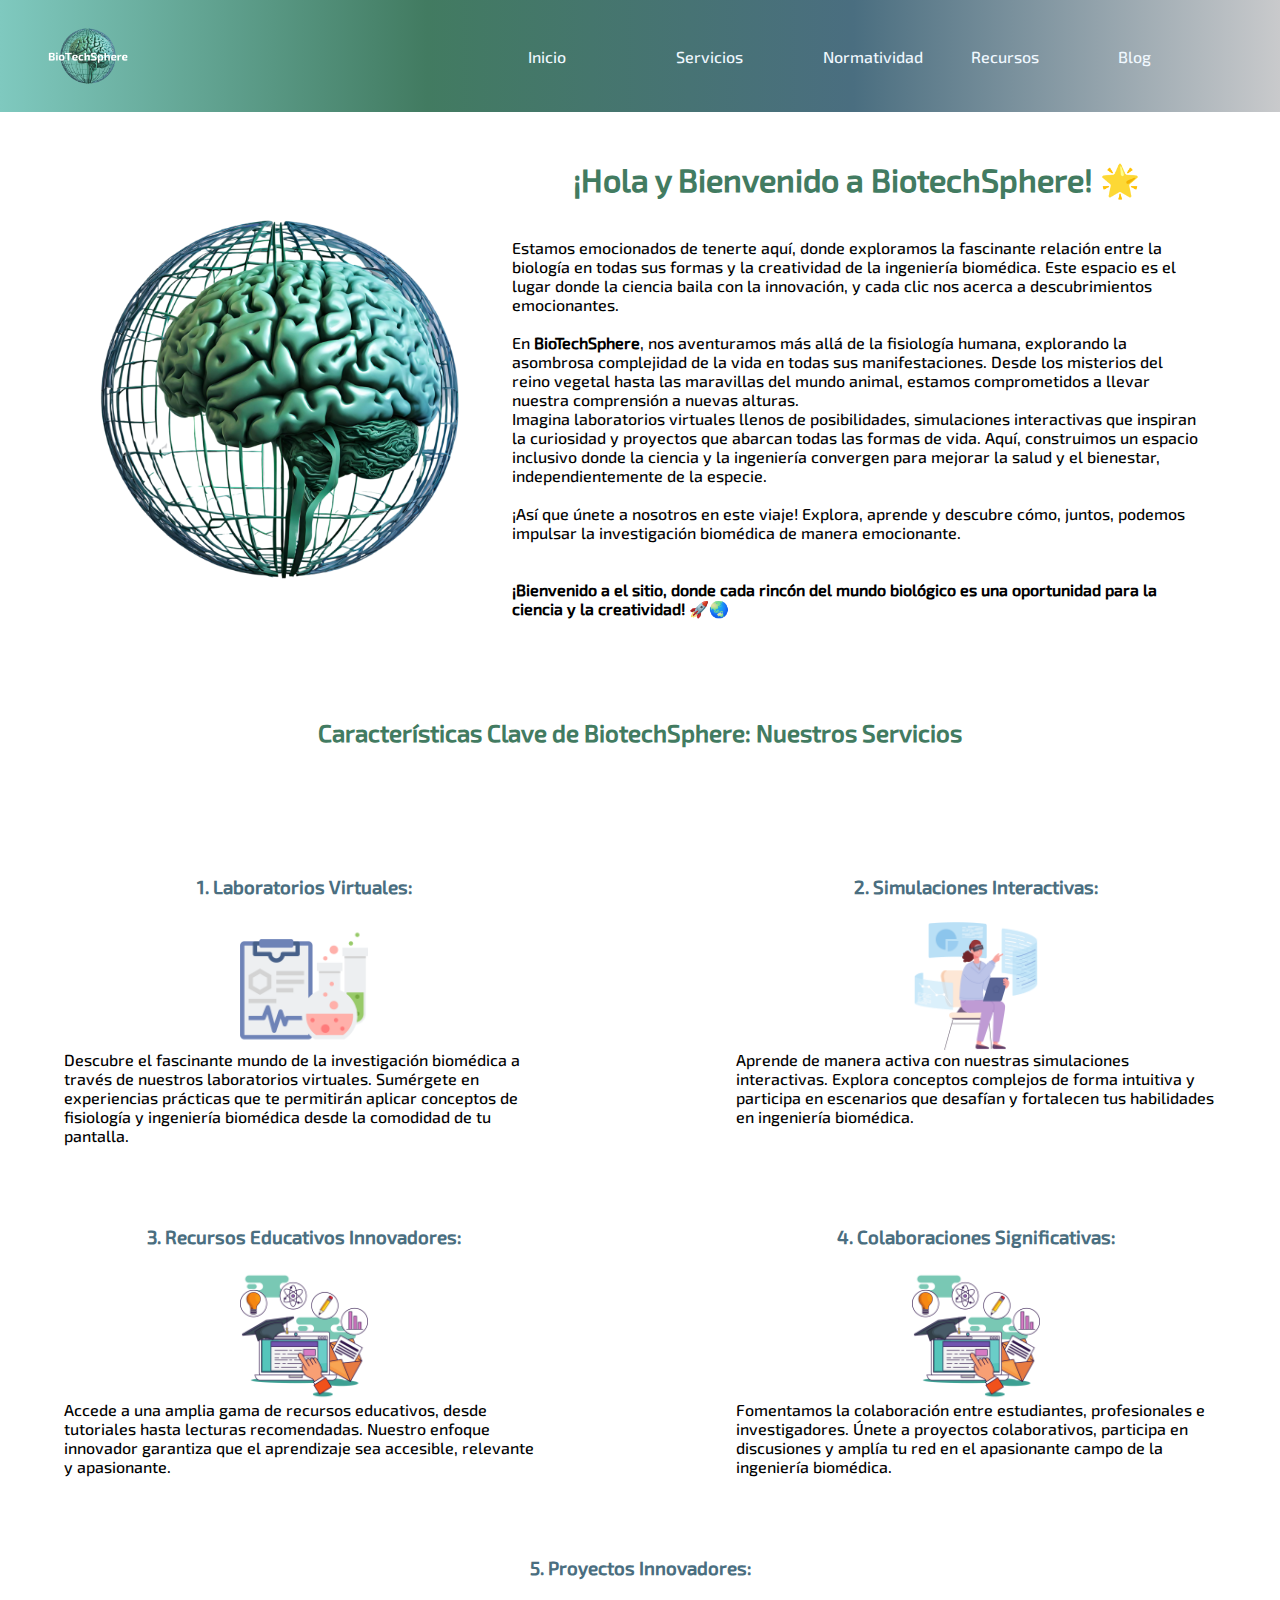
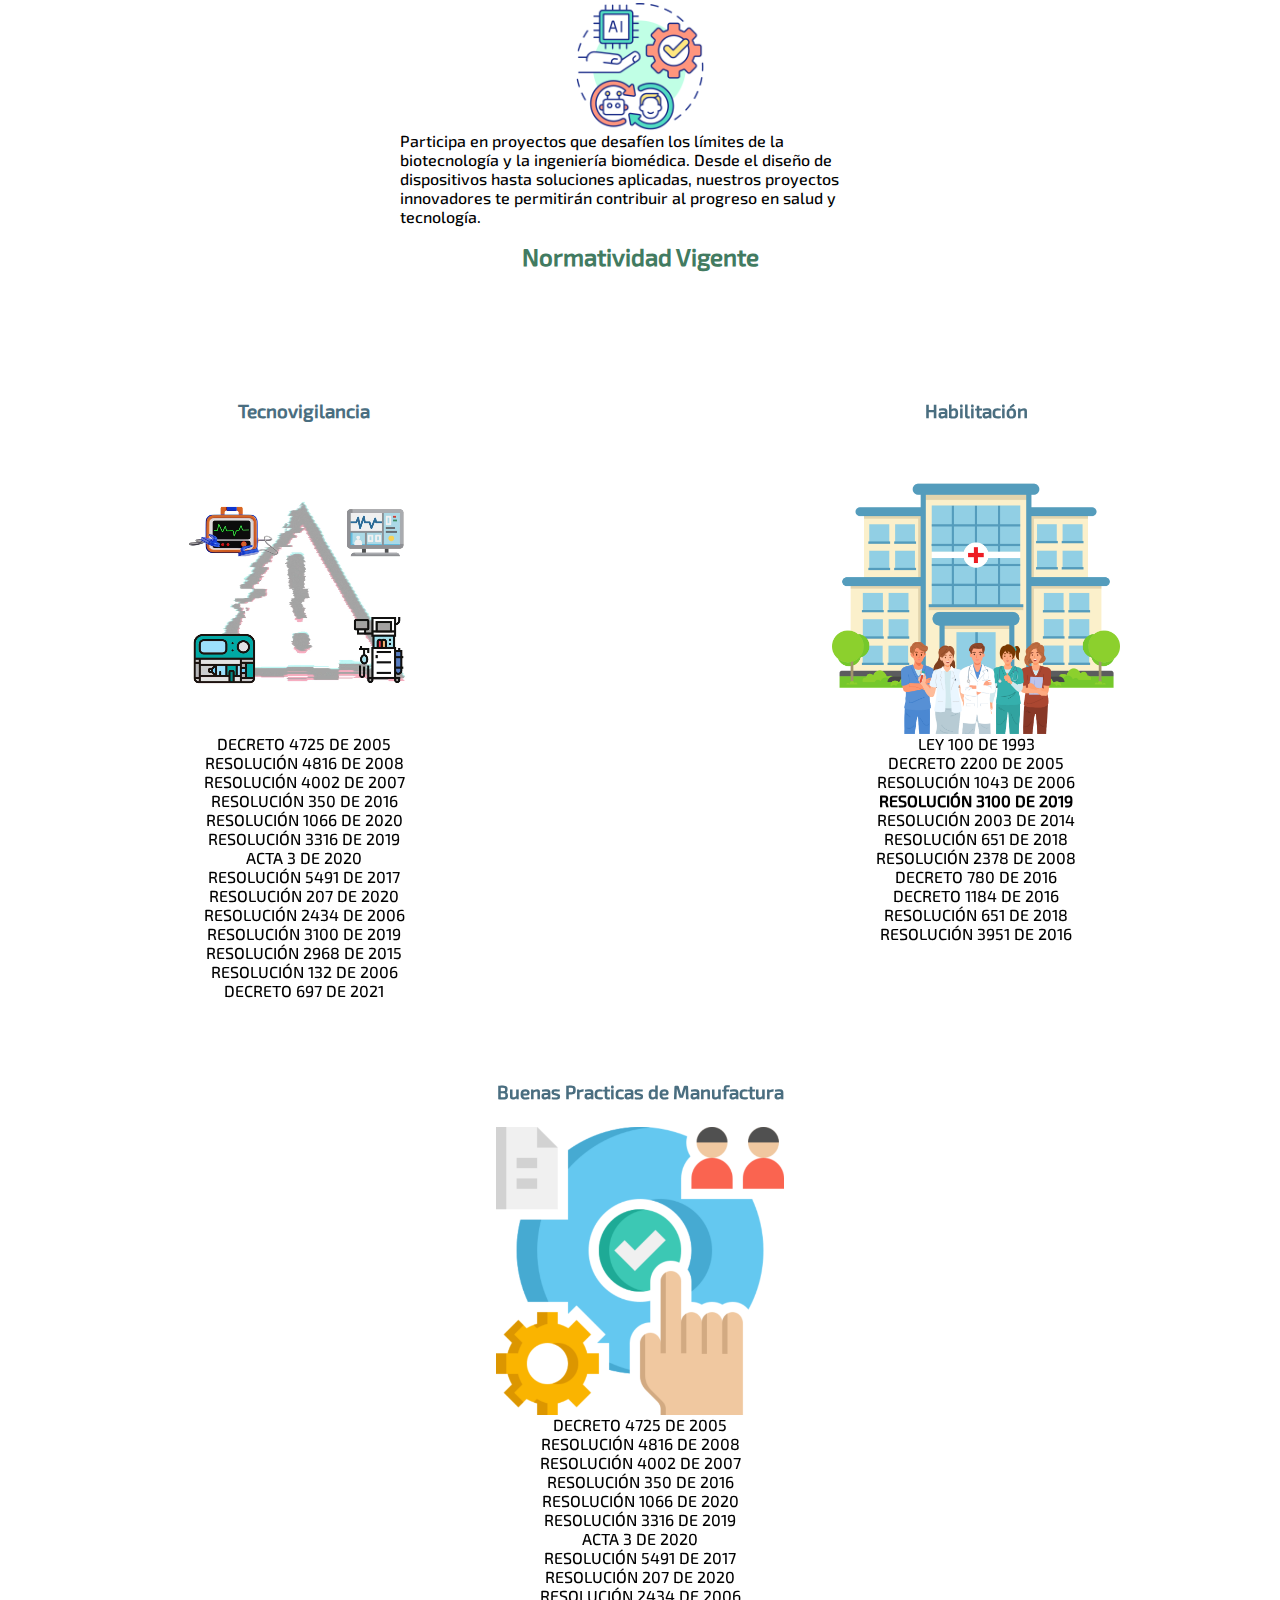
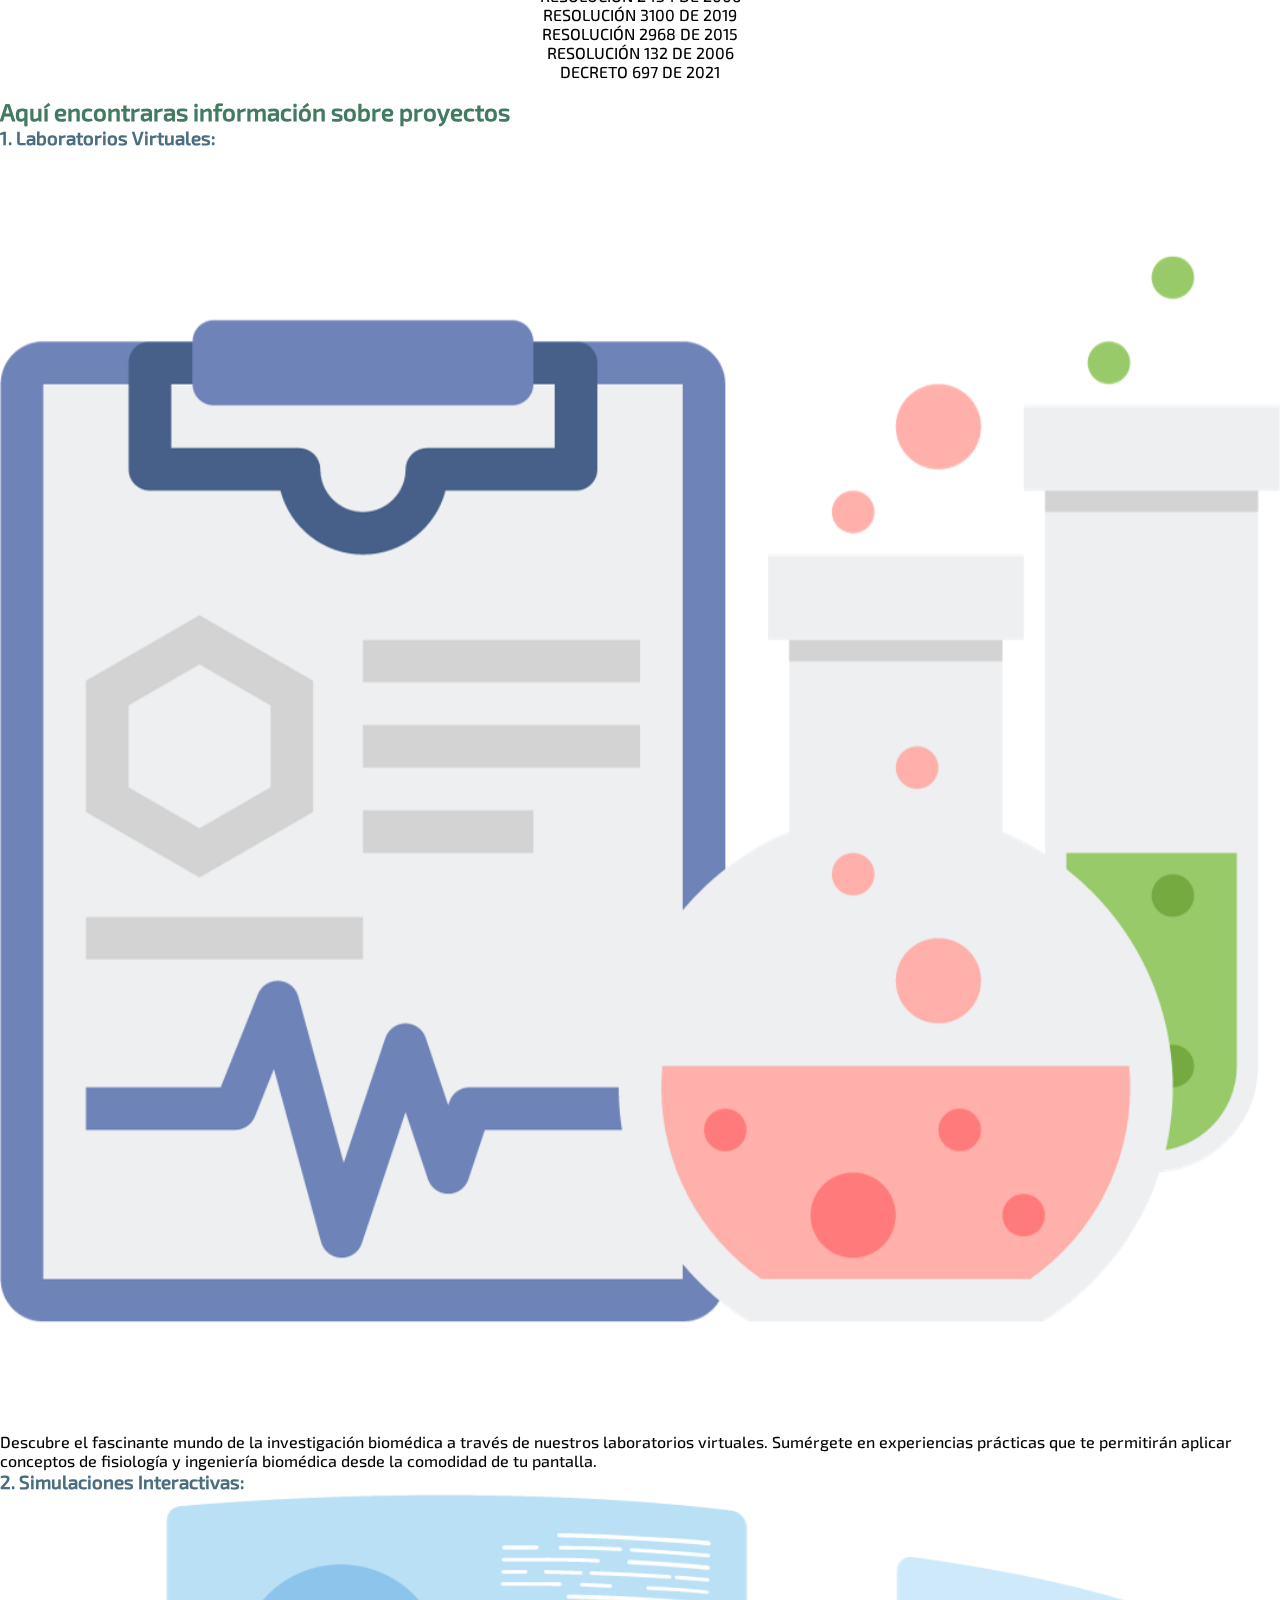
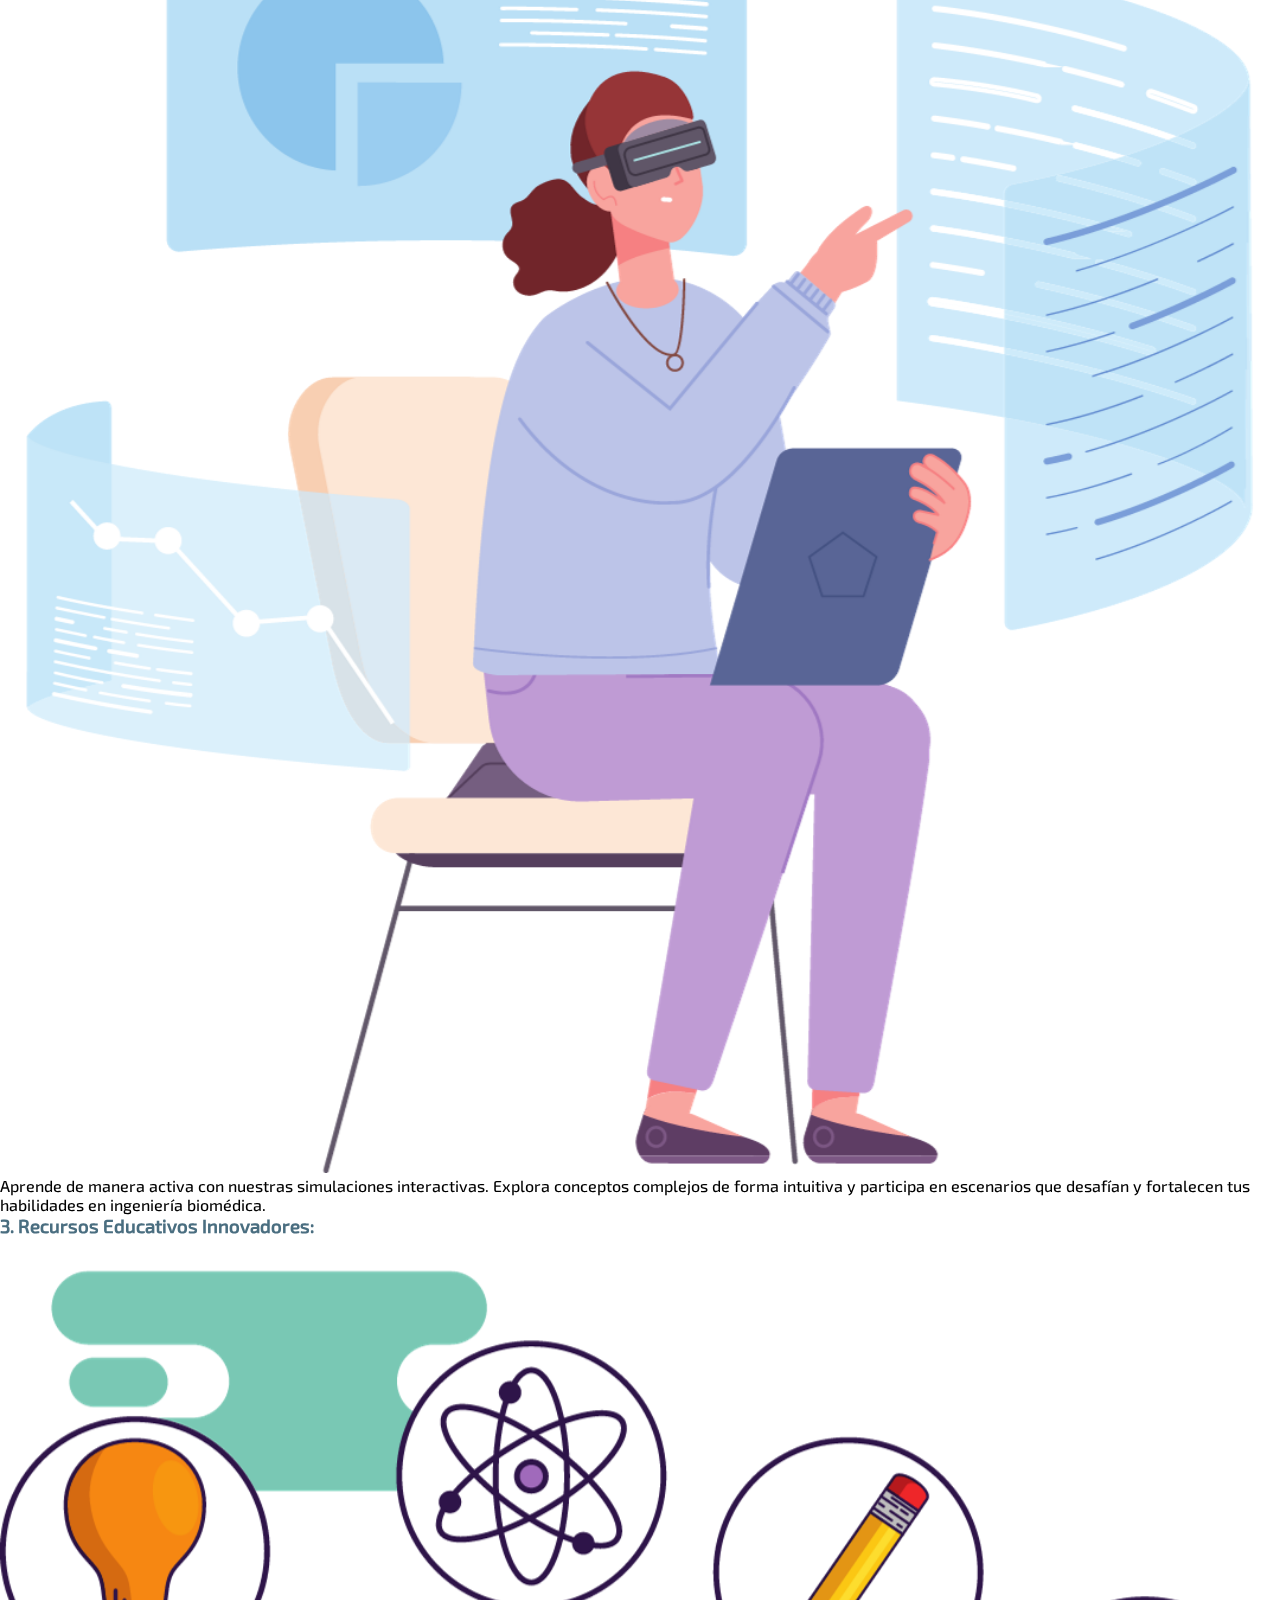
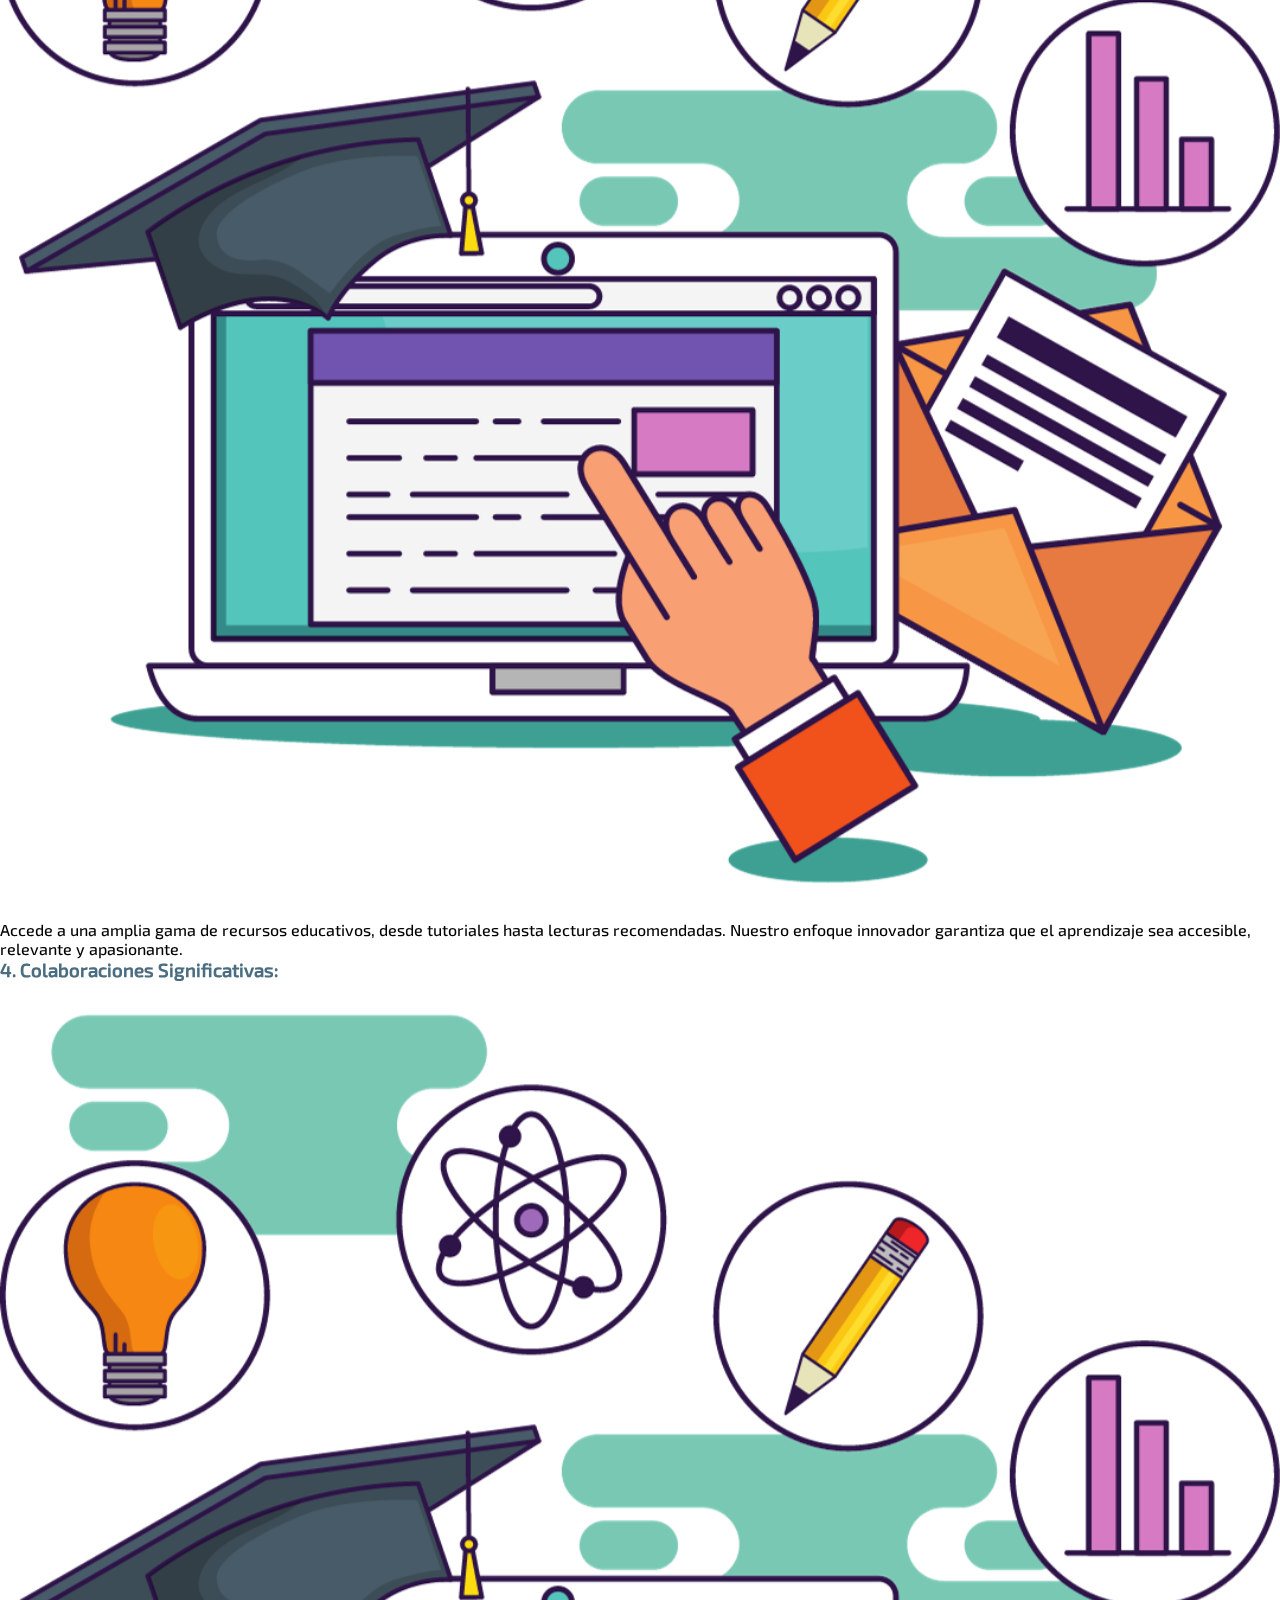
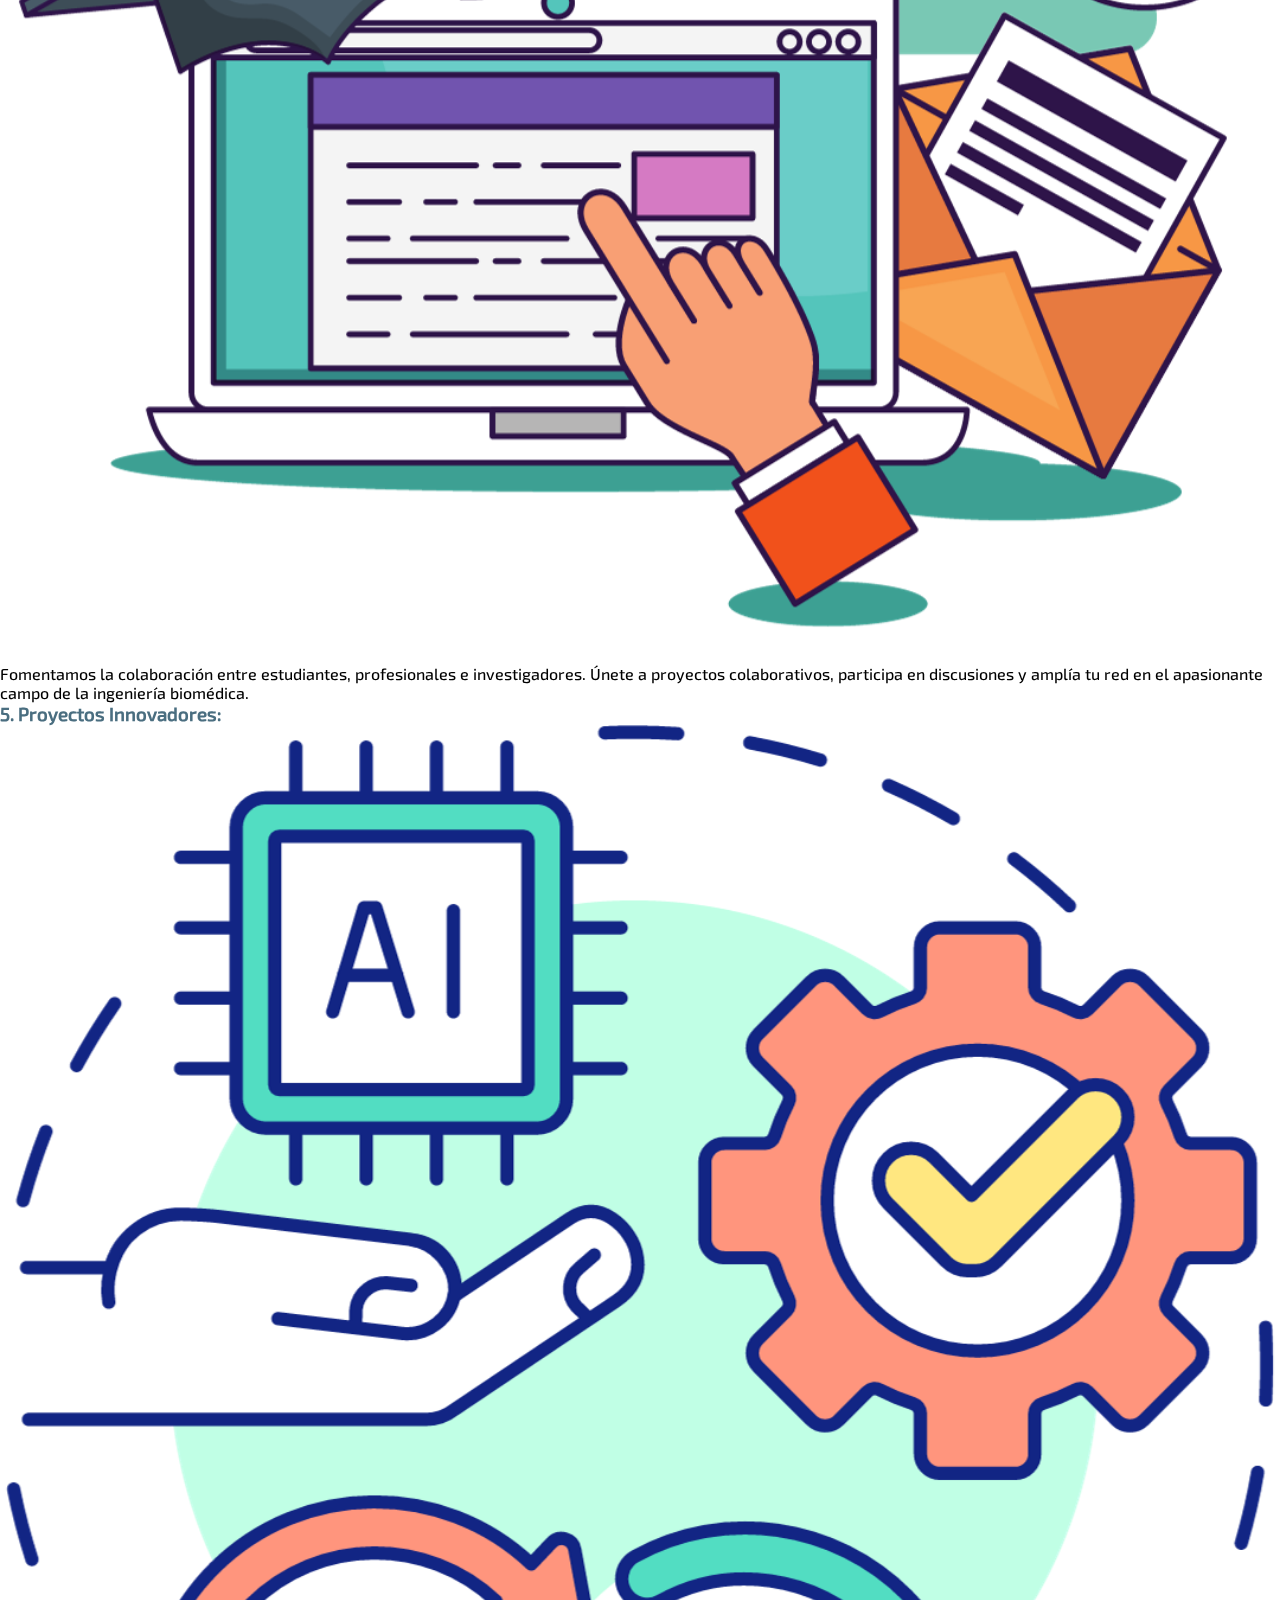
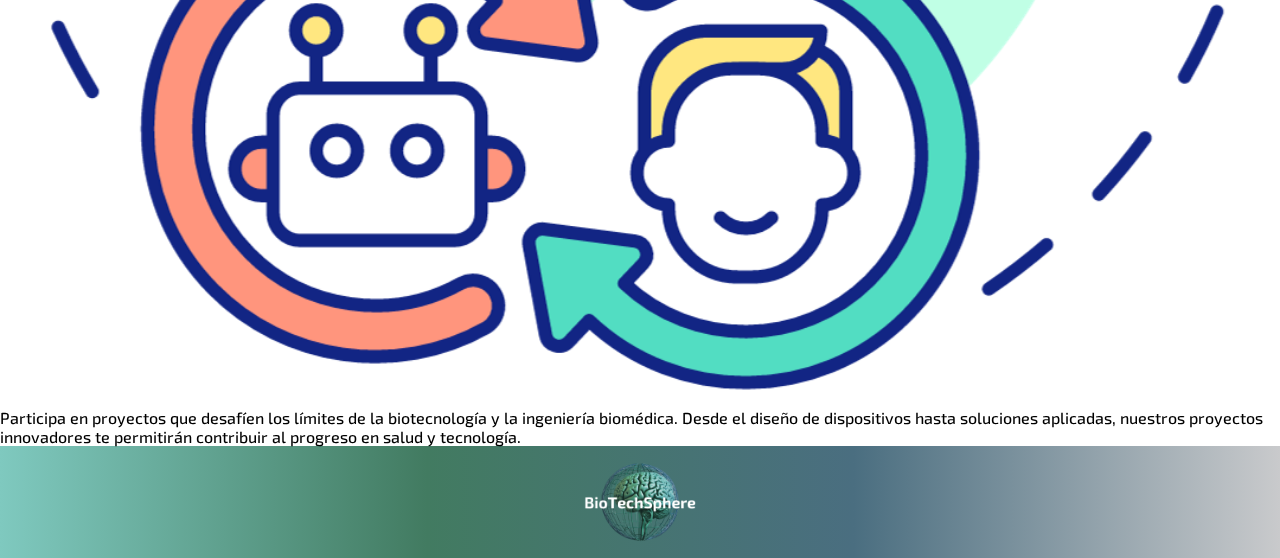
==== index.html @ 54eff915 "agrgeué nuevas secciones" ====
<!DOCTYPE html>
<html lang="en">

<head>
    <meta charset="UTF-8">
    <meta name="viewport" content="width=device-width, initial-scale=1.0">
    <meta name="description"
        content="Explora la fascinante relación entre la biología y la ingeniería biomédica en BioTechSphere. Descubre laboratorios virtuales, simulaciones interactivas y proyectos que abarcan todas las formas de vida. ¡Bienvenidos a un espacio donde cada rincón del mundo biológico es una oportunidad para la ciencia y la creatividad!">

    <title>Document</title>
    <link rel="icon" type="image/png" sizes="16x16" href="./assets/img/favicon/favicon.png" />
    <link rel="stylesheet" type="text/css" href="/assets/style.css">
    <link rel="stylesheet" type="text/css" href="/assets/mediaqueries.css" />
</head>

<body>
    <header>
        <nav class="navbar">
            <img class="navbar-logo" src="/assets/img/Technocrat3.png" alt="logo">
            <input type="checkbox" id="toggle-menu" />
            <label for="toggle-menu" class="bars-menu">
                <span></span>
                <span></span>
                <span></span>
            </label>

            <ul class="navitems">
                <li><a class="link" href="#inicio">Inicio</a></li>
                <li><a class="link" href="#servicios">Servicios </a></li>
                <li><a class="link" href="#normatividad">Normatividad </a></li>
                <li><a class="link" href="#recursos">Recursos </a></li>
                <li><a class="link" href="#projects">Blog</a></li>

                <!-- <li><a class="link" href="">Colabora </a></li> -->
            </ul>
        </nav>
    </header>

    <main>
        <section class="welcome-section" id="inicio">
            <img class="official-logo" src="/assets/img/BiotechSphereLogo.png">
            <div class="welcome-content">
                <h1> ¡Hola y Bienvenido a BiotechSphere! 🌟<br> <br> </h1>
                <p class="welcome-paragraph">


                    Estamos emocionados de tenerte aquí, donde exploramos la fascinante relación entre la biología en
                    todas
                    sus
                    formas y la creatividad de la ingeniería biomédica. Este espacio es el lugar donde la
                    ciencia baila con la innovación, y cada clic nos acerca a descubrimientos emocionantes. <br><br>
                    En <strong>BioTechSphere</strong>, nos aventuramos más allá de la fisiología humana, explorando la
                    asombrosa
                    complejidad de
                    la vida en todas sus manifestaciones. Desde los misterios del reino vegetal hasta las maravillas del
                    mundo
                    animal, estamos comprometidos a llevar nuestra comprensión a nuevas alturas. <br>
                    Imagina laboratorios virtuales llenos de posibilidades, simulaciones interactivas que inspiran la
                    curiosidad
                    y proyectos que abarcan todas las formas de vida. Aquí, construimos un espacio inclusivo donde la
                    ciencia y
                    la ingeniería convergen para mejorar la salud y el bienestar, independientemente de la especie. <br>
                    <br>¡Así que únete a nosotros en este viaje! Explora, aprende y descubre cómo, juntos, podemos
                    impulsar
                    la
                    investigación biomédica de manera emocionante.<br>
                    <strong> <br> <br>¡Bienvenido a el sitio, donde cada rincón del mundo biológico es una oportunidad
                        para
                        la
                        ciencia y
                        la
                        creatividad! 🚀🌏
                    </strong>
                </p>
            </div>
        </section>


        <section class="features-section" id="servicios">
            <h2>Características Clave de BiotechSphere: Nuestros Servicios</h2>

            <div class="feature">

                <h3>1. Laboratorios Virtuales:</h3>
                <img src="/assets/img/virtualLabs.png" alt="lablogo">
                <p>Descubre el fascinante mundo de la investigación biomédica a través de nuestros laboratorios
                    virtuales. Sumérgete en experiencias prácticas que te permitirán aplicar conceptos de fisiología y
                    ingeniería biomédica desde la comodidad de tu pantalla.</p>
            </div>

            <div class="feature">
                <h3>2. Simulaciones Interactivas:</h3>
                <img src="/assets/img/interactiveSimulation.png" alt="">
                <p>Aprende de manera activa con nuestras simulaciones interactivas. Explora conceptos complejos de forma
                    intuitiva y participa en escenarios que desafían y fortalecen tus habilidades en ingeniería
                    biomédica.
                </p>
            </div>
            <div class="feature">
                <h3>3. Recursos Educativos Innovadores:</h3>
                <img src="/assets/img/innovativeEducation.png" alt="">
                <p>Accede a una amplia gama de recursos educativos, desde tutoriales hasta lecturas recomendadas.
                    Nuestro enfoque innovador garantiza que el aprendizaje sea accesible, relevante y apasionante.
                </p>
            </div>
            <div class="feature">
                <h3>4. Colaboraciones Significativas:</h3>
                <img src="/assets/img/innovativeEducation.png" alt="">
                <p>Fomentamos la colaboración entre estudiantes, profesionales e investigadores. Únete a proyectos
                    colaborativos, participa en discusiones y amplía tu red en el apasionante campo de la ingeniería
                    biomédica.
                </p>
            </div>
            <div class="feature">
                <h3>5. Proyectos Innovadores:</h3>
                <img src="/assets/img/innivativeProjects.png" alt="">
                <p>Participa en proyectos que desafíen los límites de la biotecnología y la ingeniería biomédica. Desde
                    el diseño de dispositivos hasta soluciones aplicadas, nuestros proyectos innovadores te permitirán
                    contribuir al progreso en salud y tecnología.
                </p>
            </div>
        </section>
        <section class="normativity-section" id="normatividad">
            <h2>Normatividad Vigente</h2>

            <div class="norms">

                <h3>Tecnovigilancia</h3>
                <video class="normlogo" src="/assets/vid/tecnovigilancia.mp4"></video>
                <ul class="normlist">
                    <li>DECRETO 4725 DE 2005 </li>
                    <li>RESOLUCIÓN 4816 DE 2008</li>
                    <li>RESOLUCIÓN 4002 DE 2007</li>
                    <li>RESOLUCIÓN 350 DE 2016</li>
                    <li>RESOLUCIÓN 1066 DE 2020</li>
                    <li>RESOLUCIÓN 3316 DE 2019</li>
                    <li>ACTA 3 DE 2020 </li>
                    <!-- <li>RESOLUCIÓN 1319 DE 2010 </li> derogada-->
                    <li>RESOLUCIÓN 5491 DE 2017 </li>
                    <li>RESOLUCIÓN 207 DE 2020 </li>
                    <li>RESOLUCIÓN 2434 DE 2006 </li>
                    <li>RESOLUCIÓN 3100 DE 2019 </li>
                    <li>RESOLUCIÓN 2968 DE 2015 </li>
                    <li>RESOLUCIÓN 132 DE 2006 </li>
                    <li>DECRETO 697 DE 2021 </li>

                </ul>
            </div>

            <div class=" norms">
                <h3>Habilitación</h3>
                <img class="normlogo" src="/assets/img/habilitacion.png" alt="">
                <ul class="normlist">
                    <li>LEY 100 DE 1993 </li>
                    <li>DECRETO 2200 DE 2005</li>
                    <li>RESOLUCIÓN 1043 DE 2006</li>
                    <li><strong>RESOLUCIÓN 3100 DE 2019</strong> </li>
                    <li>RESOLUCIÓN 2003 DE 2014</li>
                    <li>RESOLUCIÓN 651 DE 2018 </li>
                    <li>RESOLUCIÓN 2378 DE 2008 </li>
                    <li>DECRETO 780 DE 2016 </li>
                    <li>DECRETO 1184 DE 2016</li>
                    <li>RESOLUCIÓN 651 DE 2018 </li>
                    <li>RESOLUCIÓN 3951 DE 2016 </li>

                </ul>
            </div>

            <div class=" norms">
                <h3>Buenas Practicas de Manufactura</h3>
                <img class="normlogo" src="/assets/img/BPM.png" alt="">
                <ul class="normlist">
                    <li>DECRETO 4725 DE 2005 </li>
                    <li>RESOLUCIÓN 4816 DE 2008</li>
                    <li>RESOLUCIÓN 4002 DE 2007</li>
                    <li>RESOLUCIÓN 350 DE 2016</li>
                    <li>RESOLUCIÓN 1066 DE 2020</li>
                    <li>RESOLUCIÓN 3316 DE 2019</li>
                    <li>ACTA 3 DE 2020 </li>
                    <li>RESOLUCIÓN 5491 DE 2017 </li>
                    <li>RESOLUCIÓN 207 DE 2020 </li>
                    <li>RESOLUCIÓN 2434 DE 2006 </li>
                    <li>RESOLUCIÓN 3100 DE 2019 </li>
                    <li>RESOLUCIÓN 2968 DE 2015 </li>
                    <li>RESOLUCIÓN 132 DE 2006 </li>
                    <li>DECRETO 697 DE 2021 </li>

                </ul>
            </div>
            <!-- 
            <div class=" norms">
                <h3>Habilitación</h3>
                <img class="normlogo" src="/assets/img/habilitacion.png" alt="">
                <ul class="normlist">

                </ul>
            </div> -->



        </section>
    </main>
    <section class="resoruces-section" id="recursos">
        <h2>Aquí encontraras información sobre proyectos</h2>

        <div class="feature">

            <h3>1. Laboratorios Virtuales:</h3>
            <img src="/assets/img/virtualLabs.png" alt="lablogo">
            <p>Descubre el fascinante mundo de la investigación biomédica a través de nuestros laboratorios
                virtuales. Sumérgete en experiencias prácticas que te permitirán aplicar conceptos de fisiología y
                ingeniería biomédica desde la comodidad de tu pantalla.</p>
        </div>

        <div class="feature">
            <h3>2. Simulaciones Interactivas:</h3>
            <img src="/assets/img/interactiveSimulation.png" alt="">
            <p>Aprende de manera activa con nuestras simulaciones interactivas. Explora conceptos complejos de forma
                intuitiva y participa en escenarios que desafían y fortalecen tus habilidades en ingeniería
                biomédica.
            </p>
        </div>
        <div class="feature">
            <h3>3. Recursos Educativos Innovadores:</h3>
            <img src="/assets/img/innovativeEducation.png" alt="">
            <p>Accede a una amplia gama de recursos educativos, desde tutoriales hasta lecturas recomendadas.
                Nuestro enfoque innovador garantiza que el aprendizaje sea accesible, relevante y apasionante.
            </p>
        </div>
        <div class="feature">
            <h3>4. Colaboraciones Significativas:</h3>
            <img src="/assets/img/innovativeEducation.png" alt="">
            <p>Fomentamos la colaboración entre estudiantes, profesionales e investigadores. Únete a proyectos
                colaborativos, participa en discusiones y amplía tu red en el apasionante campo de la ingeniería
                biomédica.
            </p>
        </div>
        <div class="feature">
            <h3>5. Proyectos Innovadores:</h3>
            <img src="/assets/img/innivativeProjects.png" alt="">
            <p>Participa en proyectos que desafíen los límites de la biotecnología y la ingeniería biomédica. Desde
                el diseño de dispositivos hasta soluciones aplicadas, nuestros proyectos innovadores te permitirán
                contribuir al progreso en salud y tecnología.
            </p>
        </div>
    </section>
    <footer>
        <img class="logo" src="/assets/img/Technocrat3.png" alt="Logo">

    </footer>
</body>

</html>
---- assets/style.css ----
@font-face {
  font-family: "Exo2";
  src: url("../assets/fonts/Exo_2/static/Exo2-Medium.ttf") format("truetype");
  font-weight: 200;
  font-style: normal;
}
* {
  margin: 0;
  padding: 0;
  box-sizing: border-box;
  width: 100%;
}
body {
  font-family: "Exo2", sans-serif;
}
h1 {
  color: #427b61;
  text-align: center;
}
h2 {
  color: #427b61;
}
h3 {
  color: #4a6e80;
}
header {
  background: linear-gradient(to right, #7fc9bf, #427b61, #4a6e80, #c9cacc);
  display: flex;
  justify-content: space-between;
  position: fixed;
  top: 0;
  left: 0;
  width: 100%;
  height: 7rem;
}
.navbar {
  display: flex;
  gap: 25rem;
  padding: 1rem;
}
.navbar-logo {
  width: 5rem;
  height: 5rem;
  margin-left: 2rem;
}
#toggle-menu {
  display: none;
}
.bars-menu {
  display: none;
  position: absolute;
  flex-direction: column;
  gap: 0.5rem;
}
.bars-menu span {
  height: 0.25rem;
  width: 2rem;
  background: black;
}

.navitems {
  display: flex;
  gap: 0.1rem;
  list-style: none;
  font-size: medium;
  align-items: center;
  right: 0;
}
.link {
  width: 10rem;
  color: aliceblue;
  text-decoration: none;
  font-weight: 300;
  &:hover {
    color: #7fc9bf;
  }
}

main {
  display: flex;
  flex-direction: column;
  align-items: center;
}
.welcome-section {
  display: flex;
  justify-content: space-between;
  align-items: center;
  max-width: 100%;
  margin: 0 auto;
  padding: 5rem;
  gap: 2rem;
  margin-top: 5rem;

  .official-logo {
    width: 25rem;
    height: auto;
  }
  .welcome-content {
    .welcome-paragraph {
      width: auto;
      height: 25rem;
    }
  }
}

.features-section {
  display: flex;
  flex-wrap: wrap;
  width: 100%;
  justify-content: space-around;
  gap: 4rem;

  h2 {
    text-align: center;
    margin-bottom: 4rem;
  }

  .feature {
    display: flex;
    flex-direction: column;
    width: 30rem;
    margin-bottom: 1rem;
    img {
      width: 8rem;
      margin: 0 auto;
    }
    h3 {
      text-align: center;
      margin-bottom: 1.5rem;
      width: 100%;
      color: #4a6e80;
    }
  }
}
.normativity-section {
  display: flex;
  flex-wrap: wrap;
  width: 100%;
  justify-content: space-around;
  gap: 4rem;
  margin: 0 auto;

  h2 {
    text-align: center;
    margin-bottom: 4rem;
  }

  .norms {
    display: flex;
    flex-direction: column;

    width: 25rem;
    margin-bottom: 1rem;
    .normlogo {
      width: 18rem;
      height: 18rem;
      margin: 0 auto;
    }
    .normlist {
      text-align: center;
      list-style: none;
      margin: 0 auto;
    }

    h3 {
      text-align: center;
      margin-bottom: 1.5rem;
      width: 100%;
      color: #4a6e80;
    }
  }
  .orders {
    display: flex;
    flex-direction: column;
    width: 30rem;
    margin-bottom: 1rem;
    img {
      width: 8rem;
      margin: 0 auto;
    }
    h3 {
      text-align: center;
      margin-bottom: 1.5rem;
      width: 100%;
      color: #4a6e80;
    }
  }
}

footer {
  display: flex;
  max-width: 100%;
  background: linear-gradient(to right, #7fc9bf, #427b61, #4a6e80, #c9cacc);
  place-content: center;
  justify-content: space-around;
  overflow: hidden;

  img {
    width: 7rem;
    height: 7rem;
  }
}
---- assets/mediaqueries.css ----
@media (max-width: 992px) {
  @font-face {
    font-family: "Exo2";
    src: url("../assets/fonts/Exo_2/static/Exo2-Medium.ttf") format("truetype");
    font-weight: 200;
    font-style: normal;
  }
  * {
    margin: 0;
    padding: 0;
    box-sizing: border-box;
    width: 100%;
  }
  .navbar {
    display: flex;
    align-items: center;
  }
  #toggle-menu {
    display: flex;
  }
  .navitems {
    flex-direction: column;
    position: absolute;
    top: 6rem;
    left: 2rem;
    background-color: #7fc9bf;
    border: 2px solid gray;
    width: 90%;
    padding: 20px;
    border-top: none;
    border-radius: 0 1rem 0 1rem;
    display: none;
    .link {
      color: black;
      height: 1rem;
      &:hover {
        color: #4a6e80;
      }
    }
  }
  .bars-menu {
    display: flex;
    left: 20rem;
  }
  .bars-menu span {
    height: 0.25rem;
    width: 2rem;
    background: black;
  }

  #toggle-menu:checked ~ .navitems {
    display: flex;
  }

  .welcome-section {
    flex-direction: column;
    margin-bottom: 20rem;
    max-width: 100%;

    .official-logo {
      width: 15rem;
      height: auto;
    }
    .welcome-content {
      text-align: justify;
      width: 18rem;
    }
  }
  .features-section {
    display: flex;
    flex-direction: column;
    width: 100%;
    padding: 1rem;

    h2 {
      text-align: center;
    }

    .feature {
      display: flex;
      flex-direction: column;
      margin: 0 auto;
      width: 90%;

      img {
        width: 8rem;
        margin: 0 auto;
      }
      h3 {
        text-align: center;
        margin-bottom: 1.5rem;

        color: #4a6e80;
      }
    }
  }
  footer {
    width: 100%;
  }
}
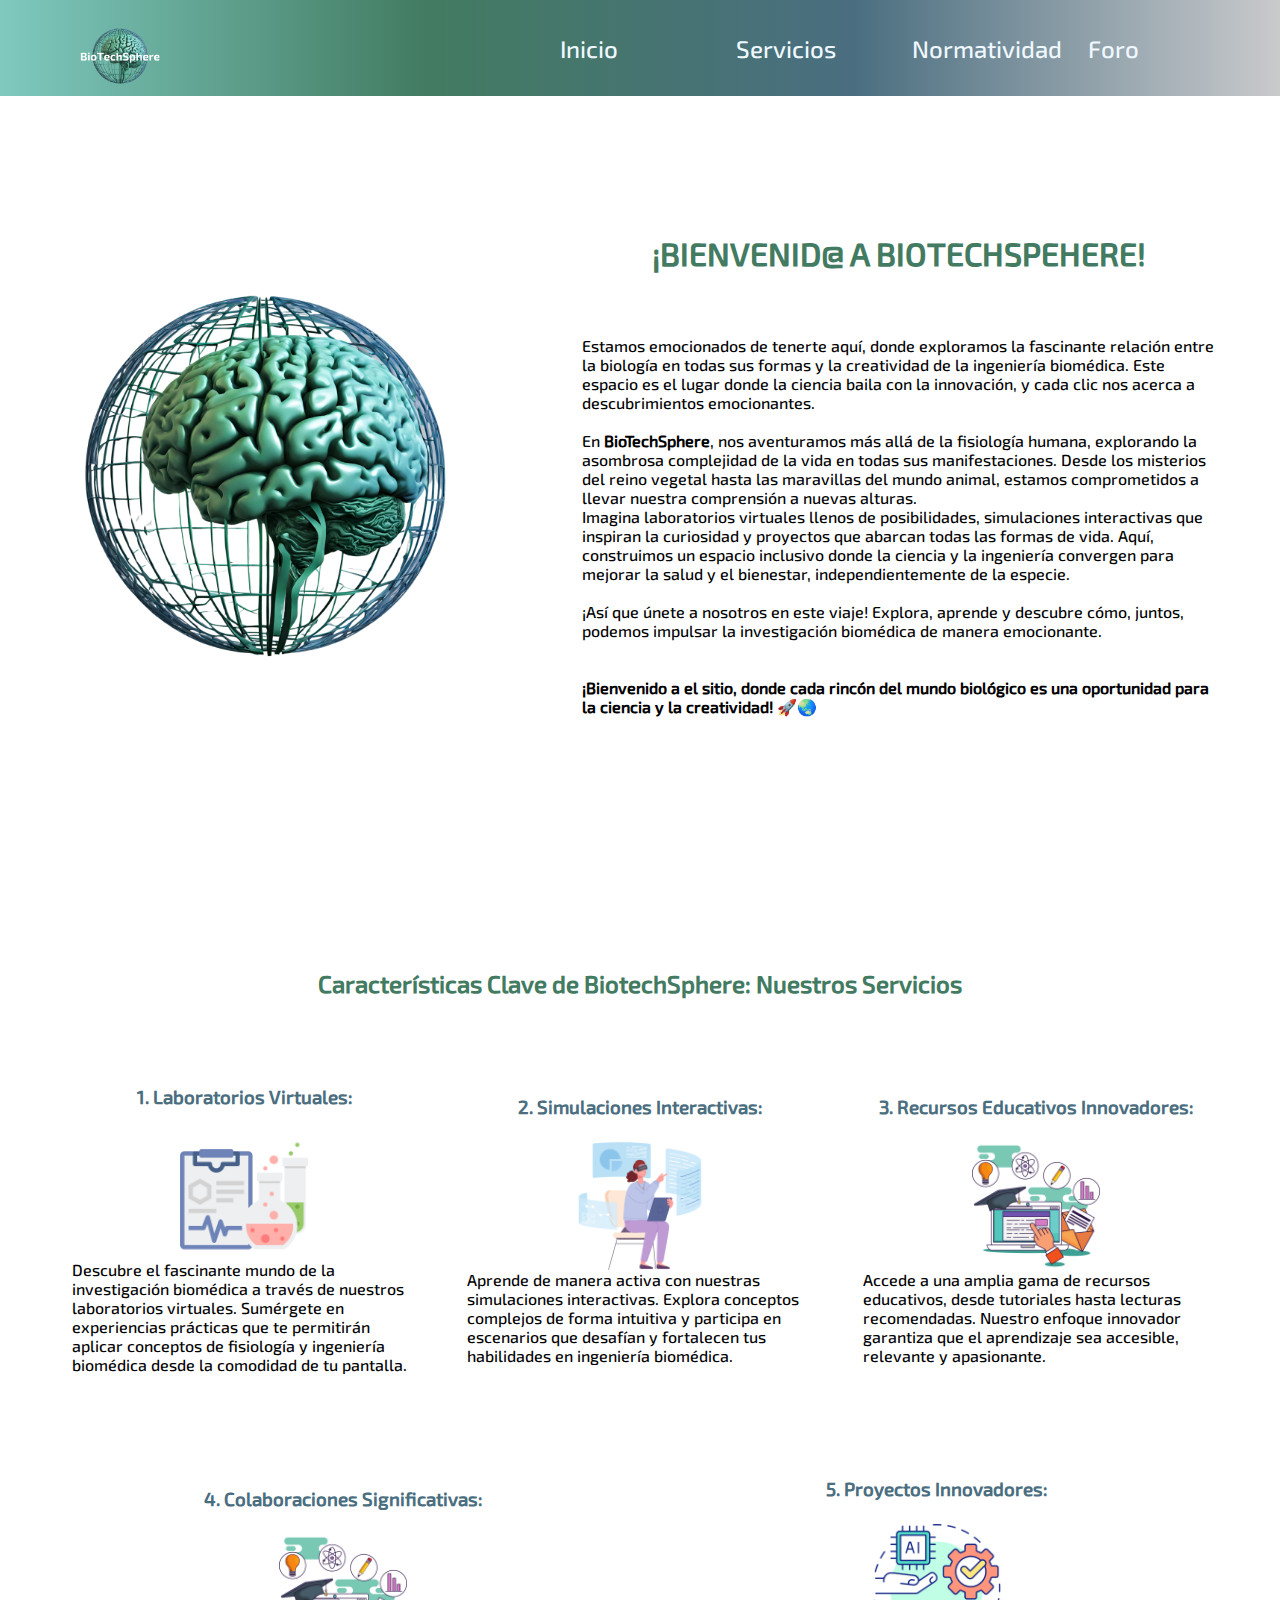
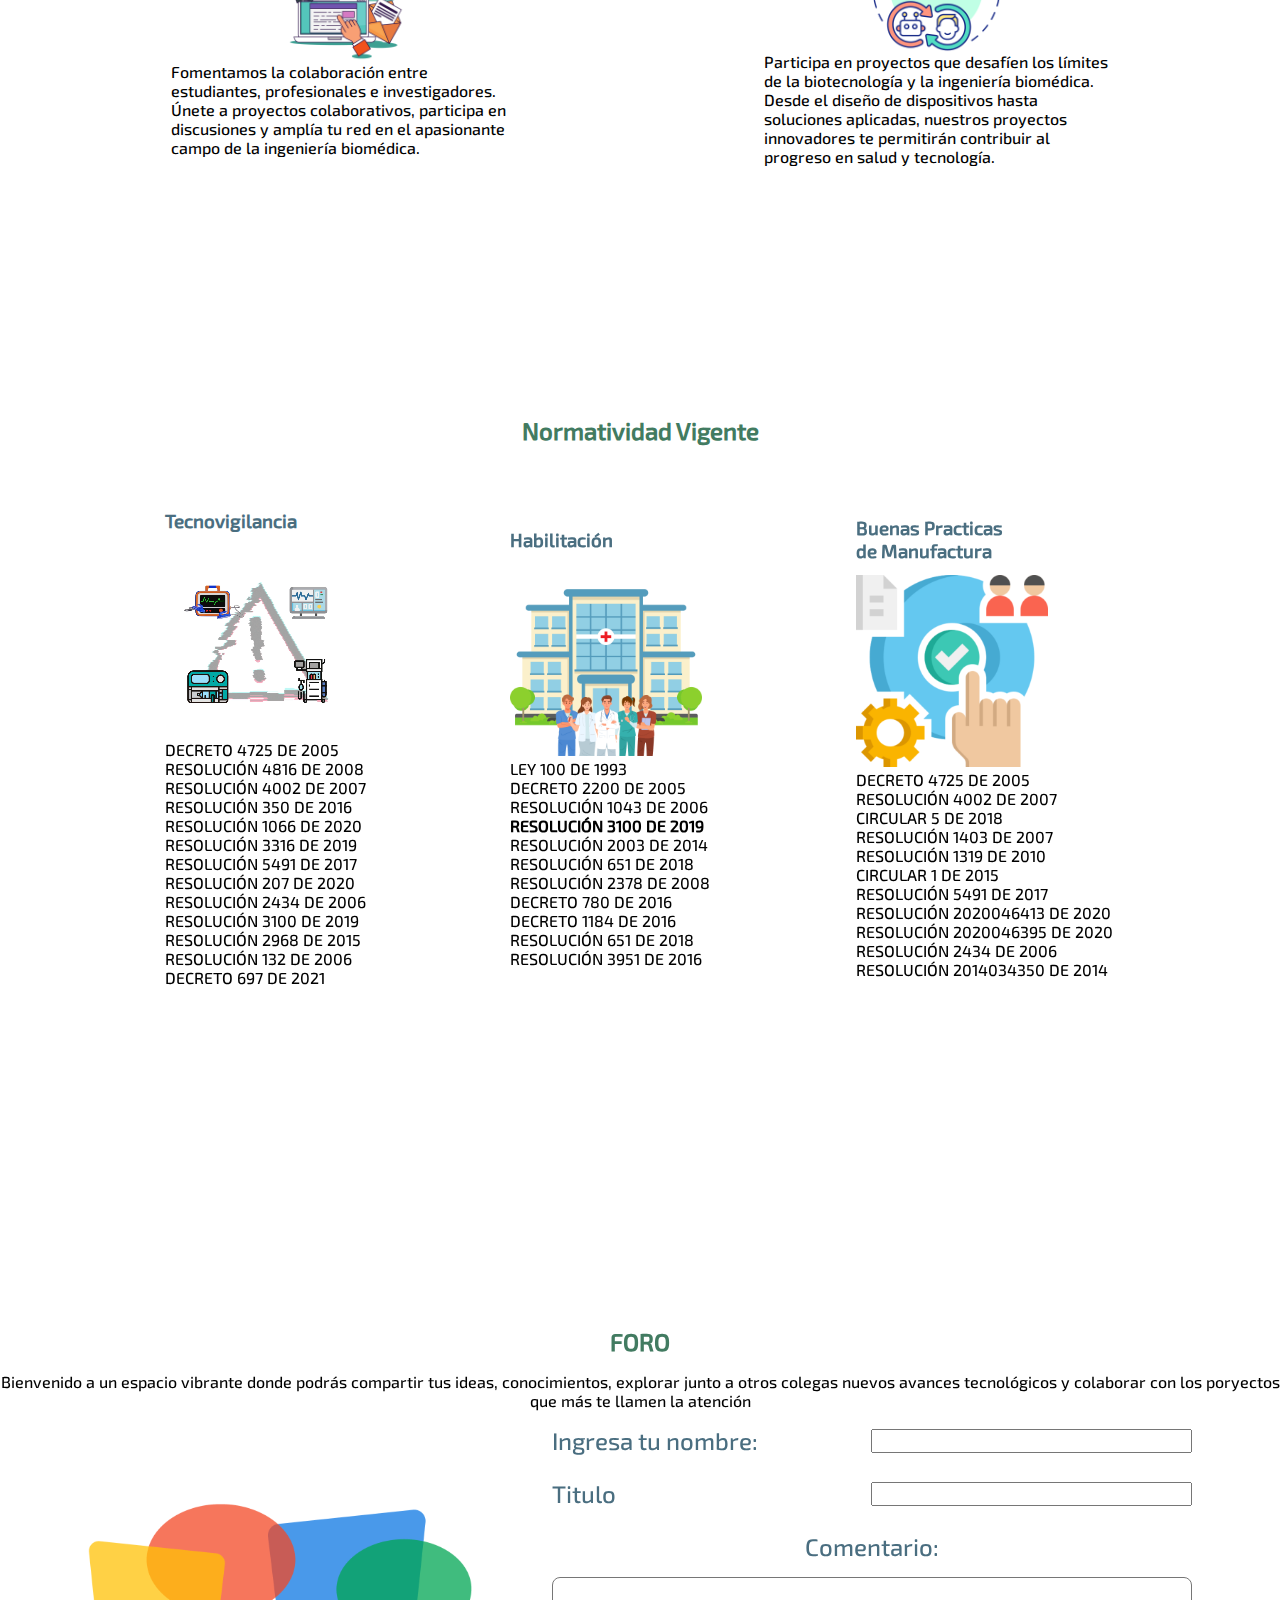
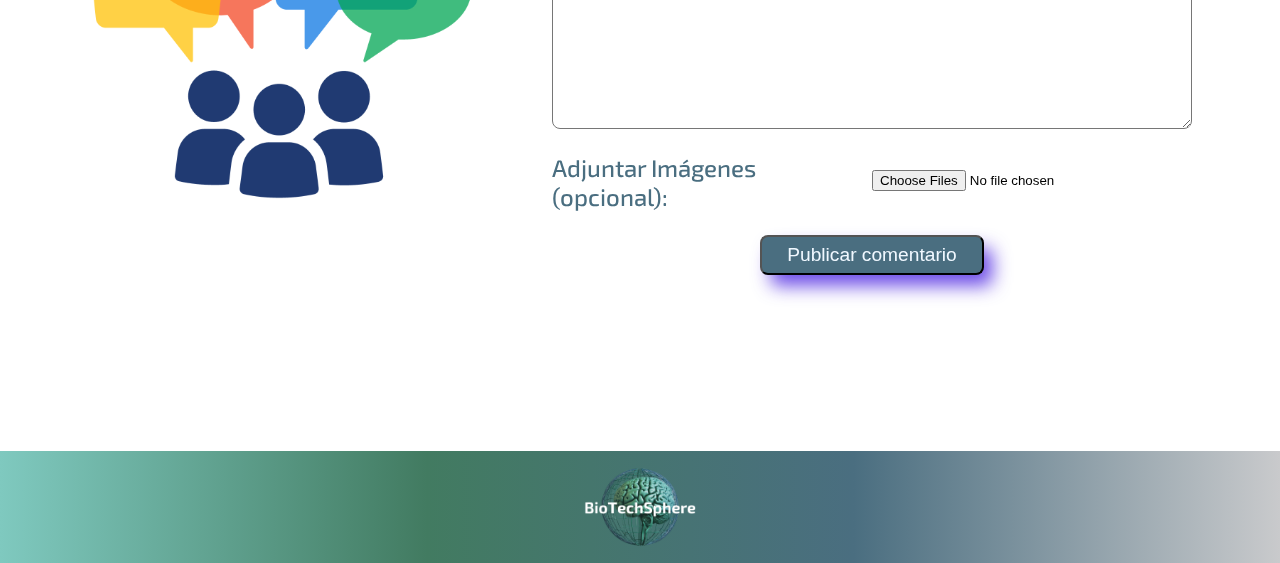
==== commit cc6b6445: "agregué nuevas secciones" ====
--- a/index.html
+++ b/index.html
@@ -28,8 +28,7 @@
                 <li><a class="link" href="#inicio">Inicio</a></li>
                 <li><a class="link" href="#servicios">Servicios </a></li>
                 <li><a class="link" href="#normatividad">Normatividad </a></li>
-                <li><a class="link" href="#recursos">Recursos </a></li>
-                <li><a class="link" href="#projects">Blog</a></li>
+                <li><a class="link" href="#foro">Foro</a></li>
 
                 <!-- <li><a class="link" href="">Colabora </a></li> -->
             </ul>
@@ -40,43 +39,47 @@
         <section class="welcome-section" id="inicio">
             <img class="official-logo" src="/assets/img/BiotechSphereLogo.png">
             <div class="welcome-content">
-                <h1> ¡Hola y Bienvenido a BiotechSphere! 🌟<br> <br> </h1>
+                <h1> ¡BIENVENID@ A BIOTECHSPEHERE! </h1>
+
                 <p class="welcome-paragraph">
-
-
-                    Estamos emocionados de tenerte aquí, donde exploramos la fascinante relación entre la biología en
+                    Estamos emocionados de tenerte aquí, donde exploramos la fascinante
+                    relación entre la biología en
                     todas
                     sus
                     formas y la creatividad de la ingeniería biomédica. Este espacio es el lugar donde la
-                    ciencia baila con la innovación, y cada clic nos acerca a descubrimientos emocionantes. <br><br>
-                    En <strong>BioTechSphere</strong>, nos aventuramos más allá de la fisiología humana, explorando la
+                    ciencia baila con la innovación, y cada clic nos acerca a descubrimientos emocionantes.
+                    <br><br>
+                    En <strong>BioTechSphere</strong>, nos aventuramos más allá de la fisiología humana,
+                    explorando la
                     asombrosa
                     complejidad de
-                    la vida en todas sus manifestaciones. Desde los misterios del reino vegetal hasta las maravillas del
+                    la vida en todas sus manifestaciones. Desde los misterios del reino vegetal hasta las
+                    maravillas del
                     mundo
                     animal, estamos comprometidos a llevar nuestra comprensión a nuevas alturas. <br>
-                    Imagina laboratorios virtuales llenos de posibilidades, simulaciones interactivas que inspiran la
+                    Imagina laboratorios virtuales llenos de posibilidades, simulaciones interactivas que
+                    inspiran la
                     curiosidad
-                    y proyectos que abarcan todas las formas de vida. Aquí, construimos un espacio inclusivo donde la
+                    y proyectos que abarcan todas las formas de vida. Aquí, construimos un espacio inclusivo
+                    donde la
                     ciencia y
-                    la ingeniería convergen para mejorar la salud y el bienestar, independientemente de la especie. <br>
-                    <br>¡Así que únete a nosotros en este viaje! Explora, aprende y descubre cómo, juntos, podemos
+                    la ingeniería convergen para mejorar la salud y el bienestar, independientemente de la
+                    especie. <br>
+                    <br>¡Así que únete a nosotros en este viaje! Explora, aprende y descubre cómo, juntos,
+                    podemos
                     impulsar
                     la
                     investigación biomédica de manera emocionante.<br>
-                    <strong> <br> <br>¡Bienvenido a el sitio, donde cada rincón del mundo biológico es una oportunidad
-                        para
-                        la
-                        ciencia y
-                        la
-                        creatividad! 🚀🌏
+                    <strong> <br> <br>¡Bienvenido a el sitio, donde cada rincón del mundo biológico es una
+                        oportunidad
+                        para la ciencia y la creatividad! 🚀🌏
                     </strong>
                 </p>
             </div>
         </section>
 
 
-        <section class="features-section" id="servicios">
+        <section class="features-section" id="servicios"> <!--Esta es la sección de about us o beneficios -->
             <h2>Características Clave de BiotechSphere: Nuestros Servicios</h2>
 
             <div class="feature">
@@ -123,127 +126,109 @@
         <section class="normativity-section" id="normatividad">
             <h2>Normatividad Vigente</h2>
 
-            <div class="norms">
-
-                <h3>Tecnovigilancia</h3>
-                <video class="normlogo" src="/assets/vid/tecnovigilancia.mp4"></video>
-                <ul class="normlist">
-                    <li>DECRETO 4725 DE 2005 </li>
-                    <li>RESOLUCIÓN 4816 DE 2008</li>
-                    <li>RESOLUCIÓN 4002 DE 2007</li>
-                    <li>RESOLUCIÓN 350 DE 2016</li>
-                    <li>RESOLUCIÓN 1066 DE 2020</li>
-                    <li>RESOLUCIÓN 3316 DE 2019</li>
-                    <li>ACTA 3 DE 2020 </li>
-                    <!-- <li>RESOLUCIÓN 1319 DE 2010 </li> derogada-->
-                    <li>RESOLUCIÓN 5491 DE 2017 </li>
-                    <li>RESOLUCIÓN 207 DE 2020 </li>
-                    <li>RESOLUCIÓN 2434 DE 2006 </li>
-                    <li>RESOLUCIÓN 3100 DE 2019 </li>
-                    <li>RESOLUCIÓN 2968 DE 2015 </li>
-                    <li>RESOLUCIÓN 132 DE 2006 </li>
-                    <li>DECRETO 697 DE 2021 </li>
-
-                </ul>
-            </div>
-
+            <div class="norms-container">
+                <div class="norm">
+
+                    <h3>Tecnovigilancia</h3>
+                    <video class="normlogo" src="/assets/vid/tecnovigilancia.mp4"></video>
+                    <ul class="normlist">
+                        <li>DECRETO 4725 DE 2005 </li>
+                        <li>RESOLUCIÓN 4816 DE 2008</li>
+                        <li>RESOLUCIÓN 4002 DE 2007</li>
+                        <li>RESOLUCIÓN 350 DE 2016</li>
+                        <li>RESOLUCIÓN 1066 DE 2020</li>
+                        <li>RESOLUCIÓN 3316 DE 2019</li>
+                        <!-- <li>RESOLUCIÓN 1319 DE 2010 </li> derogada-->
+                        <li>RESOLUCIÓN 5491 DE 2017 </li>
+                        <li>RESOLUCIÓN 207 DE 2020 </li>
+                        <li>RESOLUCIÓN 2434 DE 2006 </li>
+                        <li>RESOLUCIÓN 3100 DE 2019 </li>
+                        <li>RESOLUCIÓN 2968 DE 2015 </li>
+                        <li>RESOLUCIÓN 132 DE 2006 </li>
+                        <li>DECRETO 697 DE 2021 </li>
+
+                    </ul>
+                </div>
+
+                <div class=" norm">
+                    <h3>Habilitación</h3>
+                    <img class="normlogo" src="/assets/img/habilitacion.png" alt="">
+                    <ul class="normlist">
+                        <li>LEY 100 DE 1993 </li>
+                        <li>DECRETO 2200 DE 2005</li>
+                        <li>RESOLUCIÓN 1043 DE 2006</li>
+                        <li><strong>RESOLUCIÓN 3100 DE 2019</strong> </li>
+                        <li>RESOLUCIÓN 2003 DE 2014</li>
+                        <li>RESOLUCIÓN 651 DE 2018 </li>
+                        <li>RESOLUCIÓN 2378 DE 2008 </li>
+                        <li>DECRETO 780 DE 2016 </li>
+                        <li>DECRETO 1184 DE 2016</li>
+                        <li>RESOLUCIÓN 651 DE 2018 </li>
+                        <li>RESOLUCIÓN 3951 DE 2016 </li>
+
+                    </ul>
+                </div>
+
+                <div class=" norm">
+                    <h3>Buenas Practicas de Manufactura</h3>
+                    <img class="normlogo" src="/assets/img/BPM.png" alt="">
+                    <ul class="normlist">
+                        <li>DECRETO 4725 DE 2005 </li>
+                        <li>RESOLUCIÓN 4002 DE 2007 </li>
+                        <li>CIRCULAR 5 DE 2018 </li>
+                        <li>RESOLUCIÓN 1403 DE 2007 </li>
+                        <li>RESOLUCIÓN 1319 DE 2010 </li>
+                        <li>CIRCULAR 1 DE 2015 </li>
+                        <li>RESOLUCIÓN 5491 DE 2017 </li>
+                        <li>RESOLUCIÓN 2020046413 DE 2020 </li>
+                        <li> RESOLUCIÓN 2020046395 DE 2020 </li>
+                        <li>RESOLUCIÓN 2434 DE 2006 </li>
+                        <li>RESOLUCIÓN 2014034350 DE 2014 </li>
+                    </ul>
+                </div>
+                <!-- 
             <div class=" norms">
                 <h3>Habilitación</h3>
                 <img class="normlogo" src="/assets/img/habilitacion.png" alt="">
                 <ul class="normlist">
-                    <li>LEY 100 DE 1993 </li>
-                    <li>DECRETO 2200 DE 2005</li>
-                    <li>RESOLUCIÓN 1043 DE 2006</li>
-                    <li><strong>RESOLUCIÓN 3100 DE 2019</strong> </li>
-                    <li>RESOLUCIÓN 2003 DE 2014</li>
-                    <li>RESOLUCIÓN 651 DE 2018 </li>
-                    <li>RESOLUCIÓN 2378 DE 2008 </li>
-                    <li>DECRETO 780 DE 2016 </li>
-                    <li>DECRETO 1184 DE 2016</li>
-                    <li>RESOLUCIÓN 651 DE 2018 </li>
-                    <li>RESOLUCIÓN 3951 DE 2016 </li>
-
-                </ul>
-            </div>
-
-            <div class=" norms">
-                <h3>Buenas Practicas de Manufactura</h3>
-                <img class="normlogo" src="/assets/img/BPM.png" alt="">
-                <ul class="normlist">
-                    <li>DECRETO 4725 DE 2005 </li>
-                    <li>RESOLUCIÓN 4816 DE 2008</li>
-                    <li>RESOLUCIÓN 4002 DE 2007</li>
-                    <li>RESOLUCIÓN 350 DE 2016</li>
-                    <li>RESOLUCIÓN 1066 DE 2020</li>
-                    <li>RESOLUCIÓN 3316 DE 2019</li>
-                    <li>ACTA 3 DE 2020 </li>
-                    <li>RESOLUCIÓN 5491 DE 2017 </li>
-                    <li>RESOLUCIÓN 207 DE 2020 </li>
-                    <li>RESOLUCIÓN 2434 DE 2006 </li>
-                    <li>RESOLUCIÓN 3100 DE 2019 </li>
-                    <li>RESOLUCIÓN 2968 DE 2015 </li>
-                    <li>RESOLUCIÓN 132 DE 2006 </li>
-                    <li>DECRETO 697 DE 2021 </li>
-
-                </ul>
-            </div>
-            <!-- 
-            <div class=" norms">
-                <h3>Habilitación</h3>
-                <img class="normlogo" src="/assets/img/habilitacion.png" alt="">
-                <ul class="normlist">
 
                 </ul>
             </div> -->
 
-
-
+            </div>
+
+        </section>
+        <section class="forum-section" id="foro">
+            <h2>FORO</h2>
+            <p> Bienvenido a un espacio vibrante donde podrás compartir tus ideas, conocimientos, explorar junto a otros
+                colegas nuevos avances tecnológicos y colaborar con los poryectos que más te llamen la atención </p>
+            <img src="assets/img/foro.png" alt="">
+
+            <div class="forum-container">
+
+                <div class="namecontainer">
+                    <label for="username">Ingresa tu nombre: </label>
+                    <input class="username" type="text" id="username" name="username" required>
+                </div>
+                <div class="titlecontainer">
+                    <label for="title">Titulo</label>
+                    <input class="title" type="text" id="title" name="title" required>
+                </div>
+                <div class="commentcontainer">
+                    <label for="comment">Comentario:</label>
+                    <textarea class="comment" id="comment" name="comment" rows="10" required></textarea>
+                </div>
+                <div class="imagecontainer">
+                    <label for="file">Adjuntar Imágenes (opcional):</label>
+                    <input class="imageupload" type="file" id="file" name="file" accept="image/*" multiple>
+                </div>
+
+                <button class="update" type="submit">Publicar comentario</button>
+
+            </div>
         </section>
     </main>
-    <section class="resoruces-section" id="recursos">
-        <h2>Aquí encontraras información sobre proyectos</h2>
-
-        <div class="feature">
-
-            <h3>1. Laboratorios Virtuales:</h3>
-            <img src="/assets/img/virtualLabs.png" alt="lablogo">
-            <p>Descubre el fascinante mundo de la investigación biomédica a través de nuestros laboratorios
-                virtuales. Sumérgete en experiencias prácticas que te permitirán aplicar conceptos de fisiología y
-                ingeniería biomédica desde la comodidad de tu pantalla.</p>
-        </div>
-
-        <div class="feature">
-            <h3>2. Simulaciones Interactivas:</h3>
-            <img src="/assets/img/interactiveSimulation.png" alt="">
-            <p>Aprende de manera activa con nuestras simulaciones interactivas. Explora conceptos complejos de forma
-                intuitiva y participa en escenarios que desafían y fortalecen tus habilidades en ingeniería
-                biomédica.
-            </p>
-        </div>
-        <div class="feature">
-            <h3>3. Recursos Educativos Innovadores:</h3>
-            <img src="/assets/img/innovativeEducation.png" alt="">
-            <p>Accede a una amplia gama de recursos educativos, desde tutoriales hasta lecturas recomendadas.
-                Nuestro enfoque innovador garantiza que el aprendizaje sea accesible, relevante y apasionante.
-            </p>
-        </div>
-        <div class="feature">
-            <h3>4. Colaboraciones Significativas:</h3>
-            <img src="/assets/img/innovativeEducation.png" alt="">
-            <p>Fomentamos la colaboración entre estudiantes, profesionales e investigadores. Únete a proyectos
-                colaborativos, participa en discusiones y amplía tu red en el apasionante campo de la ingeniería
-                biomédica.
-            </p>
-        </div>
-        <div class="feature">
-            <h3>5. Proyectos Innovadores:</h3>
-            <img src="/assets/img/innivativeProjects.png" alt="">
-            <p>Participa en proyectos que desafíen los límites de la biotecnología y la ingeniería biomédica. Desde
-                el diseño de dispositivos hasta soluciones aplicadas, nuestros proyectos innovadores te permitirán
-                contribuir al progreso en salud y tecnología.
-            </p>
-        </div>
-    </section>
+
     <footer>
         <img class="logo" src="/assets/img/Technocrat3.png" alt="Logo">
 
--- a/assets/style.css
+++ b/assets/style.css
@@ -12,7 +12,16 @@
 }
 body {
   font-family: "Exo2", sans-serif;
-}
+  scroll-padding-top: 100vh;
+  min-height: 100vh;
+}
+
+section {
+  display: flex;
+}
+
+/* Estilo específico para la sección activa (aquella que es el target) */
+
 h1 {
   color: #427b61;
   text-align: center;
@@ -28,10 +37,8 @@
   display: flex;
   justify-content: space-between;
   position: fixed;
-  top: 0;
-  left: 0;
   width: 100%;
-  height: 7rem;
+  height: 6rem;
 }
 .navbar {
   display: flex;
@@ -41,7 +48,7 @@
 .navbar-logo {
   width: 5rem;
   height: 5rem;
-  margin-left: 2rem;
+  margin-left: 4rem;
 }
 #toggle-menu {
   display: none;
@@ -60,11 +67,9 @@
 
 .navitems {
   display: flex;
-  gap: 0.1rem;
   list-style: none;
-  font-size: medium;
-  align-items: center;
-  right: 0;
+  font-size: x-large;
+  align-items: center;
 }
 .link {
   width: 10rem;
@@ -84,42 +89,50 @@
 .welcome-section {
   display: flex;
   justify-content: space-between;
-  align-items: center;
-  max-width: 100%;
-  margin: 0 auto;
-  padding: 5rem;
-  gap: 2rem;
-  margin-top: 5rem;
+  min-height: 100vh;
+  align-items: center;
+  max-width: 90%;
+  gap: 10%;
+  margin-top: 2%;
 
   .official-logo {
-    width: 25rem;
+    width: 35%;
     height: auto;
   }
   .welcome-content {
+    h1 {
+      margin-bottom: 10%;
+    }
     .welcome-paragraph {
       width: auto;
-      height: 25rem;
+      height: 35%;
     }
   }
 }
 
 .features-section {
-  display: flex;
   flex-wrap: wrap;
-  width: 100%;
-  justify-content: space-around;
-  gap: 4rem;
+  justify-content: space-around;
+  min-height: 100vh;
+  align-items: center;
+  max-width: 90%;
+  gap: 3%;
+  margin: 0 auto;
+  margin-bottom: 2%;
 
   h2 {
     text-align: center;
-    margin-bottom: 4rem;
   }
 
   .feature {
     display: flex;
     flex-direction: column;
-    width: 30rem;
+    overflow: hidden;
+    width: 30%;
     margin-bottom: 1rem;
+    height: 20%;
+    place-content: center;
+
     img {
       width: 8rem;
       margin: 0 auto;
@@ -133,56 +146,119 @@
   }
 }
 .normativity-section {
-  display: flex;
   flex-wrap: wrap;
+  justify-content: space-around;
+  place-content: center;
+  min-height: 100vh;
+  max-width: 90%;
+  margin: 0 auto;
+  gap: 4rem;
+
+  h2 {
+    text-align: center;
+  }
+  .norms-container {
+    display: flex;
+    align-items: center;
+    place-content: center;
+    justify-content: space-around;
+    width: 90%;
+
+    .norm {
+      flex-direction: column;
+      place-content: center;
+      justify-content: center;
+      width: 25%;
+      height: 100%;
+
+      .normlogo {
+        width: 12rem;
+        height: 12rem;
+      }
+      .normlist {
+        display: flex;
+        flex-wrap: wrap;
+        list-style: none;
+      }
+
+      h3 {
+        margin-bottom: 0.8rem;
+        width: 60%;
+        color: #4a6e80;
+      }
+    }
+  }
+}
+.forum-section {
+  flex-wrap: wrap;
+  min-height: 100vh;
   width: 100%;
   justify-content: space-around;
-  gap: 4rem;
+  place-content: center;
+  align-items: center;
+  gap: 1rem;
   margin: 0 auto;
+  p {
+    text-align: center;
+  }
+
+  img {
+    width: 30%;
+    height: auto;
+    margin-right: 5%;
+  }
 
   h2 {
     text-align: center;
-    margin-bottom: 4rem;
-  }
-
-  .norms {
+  }
+
+  .forum-container {
     display: flex;
     flex-direction: column;
-
-    width: 25rem;
-    margin-bottom: 1rem;
-    .normlogo {
-      width: 18rem;
-      height: 18rem;
+    width: 50%;
+    gap: 1.5rem;
+    label {
+      color: #4a6e80;
+      font-size: x-large;
+    }
+    .namecontainer,
+    .titlecontainer,
+    .imagecontainer {
+      display: flex;
+      width: 100%;
+      align-items: center;
+
+      .username,
+      .title,
+      .imageupload {
+        width: 100%;
+        height: 1.5rem;
+      }
+    }
+    .commentcontainer {
+      display: flex;
+      flex-direction: column;
+      justify-content: center;
+      place-content: center;
+      gap: 1rem;
+      text-align: center;
+      .comment {
+        border-radius: 0.5rem;
+      }
+      width: 100%;
       margin: 0 auto;
     }
-    .normlist {
-      text-align: center;
-      list-style: none;
+    .update {
+      width: 35%;
       margin: 0 auto;
-    }
-
-    h3 {
-      text-align: center;
-      margin-bottom: 1.5rem;
-      width: 100%;
-      color: #4a6e80;
-    }
-  }
-  .orders {
-    display: flex;
-    flex-direction: column;
-    width: 30rem;
-    margin-bottom: 1rem;
-    img {
-      width: 8rem;
-      margin: 0 auto;
-    }
-    h3 {
-      text-align: center;
-      margin-bottom: 1.5rem;
-      width: 100%;
-      color: #4a6e80;
+      height: 2.5rem;
+      border-radius: 0.5rem;
+      background-color: #4a6e80;
+      box-shadow: 0.6rem 0.75rem 1.125rem -0.07rem rgba(61, 18, 222, 0.74);
+      -webkit-box-shadow: 0.6rem 0.75rem 18px -0.07rem rgba(61, 18, 222, 0.74);
+      -moz-box-shadow: 0.6rem 0.75rem 1.125rem -0.07rem rgba(61, 18, 222, 0.74);
+      color: aliceblue;
+      font-size: larger;
     }
   }
 }
--- a/assets/mediaqueries.css
+++ b/assets/mediaqueries.css
@@ -54,8 +54,10 @@
 
   .welcome-section {
     flex-direction: column;
-    margin-bottom: 20rem;
+    margin-bottom: 20%;
+    margin-top: 35%;
     max-width: 100%;
+    gap: 5%;
 
     .official-logo {
       width: 15rem;
@@ -66,12 +68,12 @@
       width: 18rem;
     }
   }
+
   .features-section {
     display: flex;
-    flex-direction: column;
-    width: 100%;
-    padding: 1rem;
-
+
+    flex-direction: column;
+    width: 100%;
     h2 {
       text-align: center;
     }
@@ -89,12 +91,132 @@
       h3 {
         text-align: center;
         margin-bottom: 1.5rem;
+        padding: 10% 0;
 
         color: #4a6e80;
       }
     }
   }
+  .normativity-section {
+    display: flex;
+    flex-direction: column;
+    width: 100%;
+    padding: 1rem;
+    h2 {
+      text-align: center;
+    }
+    .norms-container {
+      display: flex;
+      flex-direction: column;
+      margin: 0 auto;
+      gap: 4rem;
+      width: 100%;
+      .norm {
+        flex-direction: column;
+        place-content: center;
+        width: 70%;
+        height: 100%;
+
+        .normlogo {
+          width: 12rem;
+          height: 12rem;
+          margin: 10% auto;
+        }
+        .normlist {
+          display: flex;
+          flex-wrap: wrap;
+          list-style: none;
+        }
+
+        h3 {
+          margin-bottom: 0.8rem;
+          text-align: center;
+          width: 100%;
+          color: #4a6e80;
+        }
+      }
+    }
+  }
+  .forum-section {
+    flex-wrap: wrap;
+    min-height: 100vh;
+    width: 100%;
+    justify-content: space-around;
+    place-content: center;
+    align-items: center;
+    gap: 1.5rem;
+    margin: 0 auto;
+    p {
+      text-align: justify;
+      width: 75%;
+    }
+
+    img {
+      width: 50%;
+      height: auto;
+    }
+
+    h2 {
+      text-align: center;
+    }
+
+    .forum-container {
+      display: flex;
+      flex-direction: column;
+      width: 80%;
+      padding: 1rem;
+      margin-bottom: 10%;
+      gap: 1rem;
+      label {
+        color: #4a6e80;
+        font-size: larger;
+      }
+      .namecontainer,
+      .titlecontainer {
+        display: flex;
+        flex-direction: column;
+        width: 100%;
+        align-items: center;
+        gap: 1rem;
+
+        .username,
+        .title {
+          width: 100%;
+          height: 1.5rem;
+        }
+      }
+      .imagecontainer {
+        display: flex;
+        margin: 0 auto;
+        gap: 2%;
+      }
+      .commentcontainer {
+        display: flex;
+        gap: 1rem;
+        text-align: start;
+        .comment {
+          border-radius: 0.5rem;
+        }
+        width: 100%;
+        margin: 0 auto;
+      }
+      .update {
+        width: 60%;
+        margin: 0 auto;
+        height: 3rem;
+        border-radius: 0.5rem;
+        background-color: #4a6e80;
+        box-shadow: 0.6rem 0.75rem 1.125rem -0.07rem rgba(61, 18, 222, 0.74);
+        -webkit-box-shadow: 0.6rem 0.75rem 18px -0.07rem rgba(61, 18, 222, 0.74);
+        -moz-box-shadow: 0.6rem 0.75rem 1.125rem -0.07rem rgba(61, 18, 222, 0.74);
+        color: aliceblue;
+        font-size: larger;
+      }
+    }
+  }
+
   footer {
     width: 100%;
+    height: 100%;
   }
 }
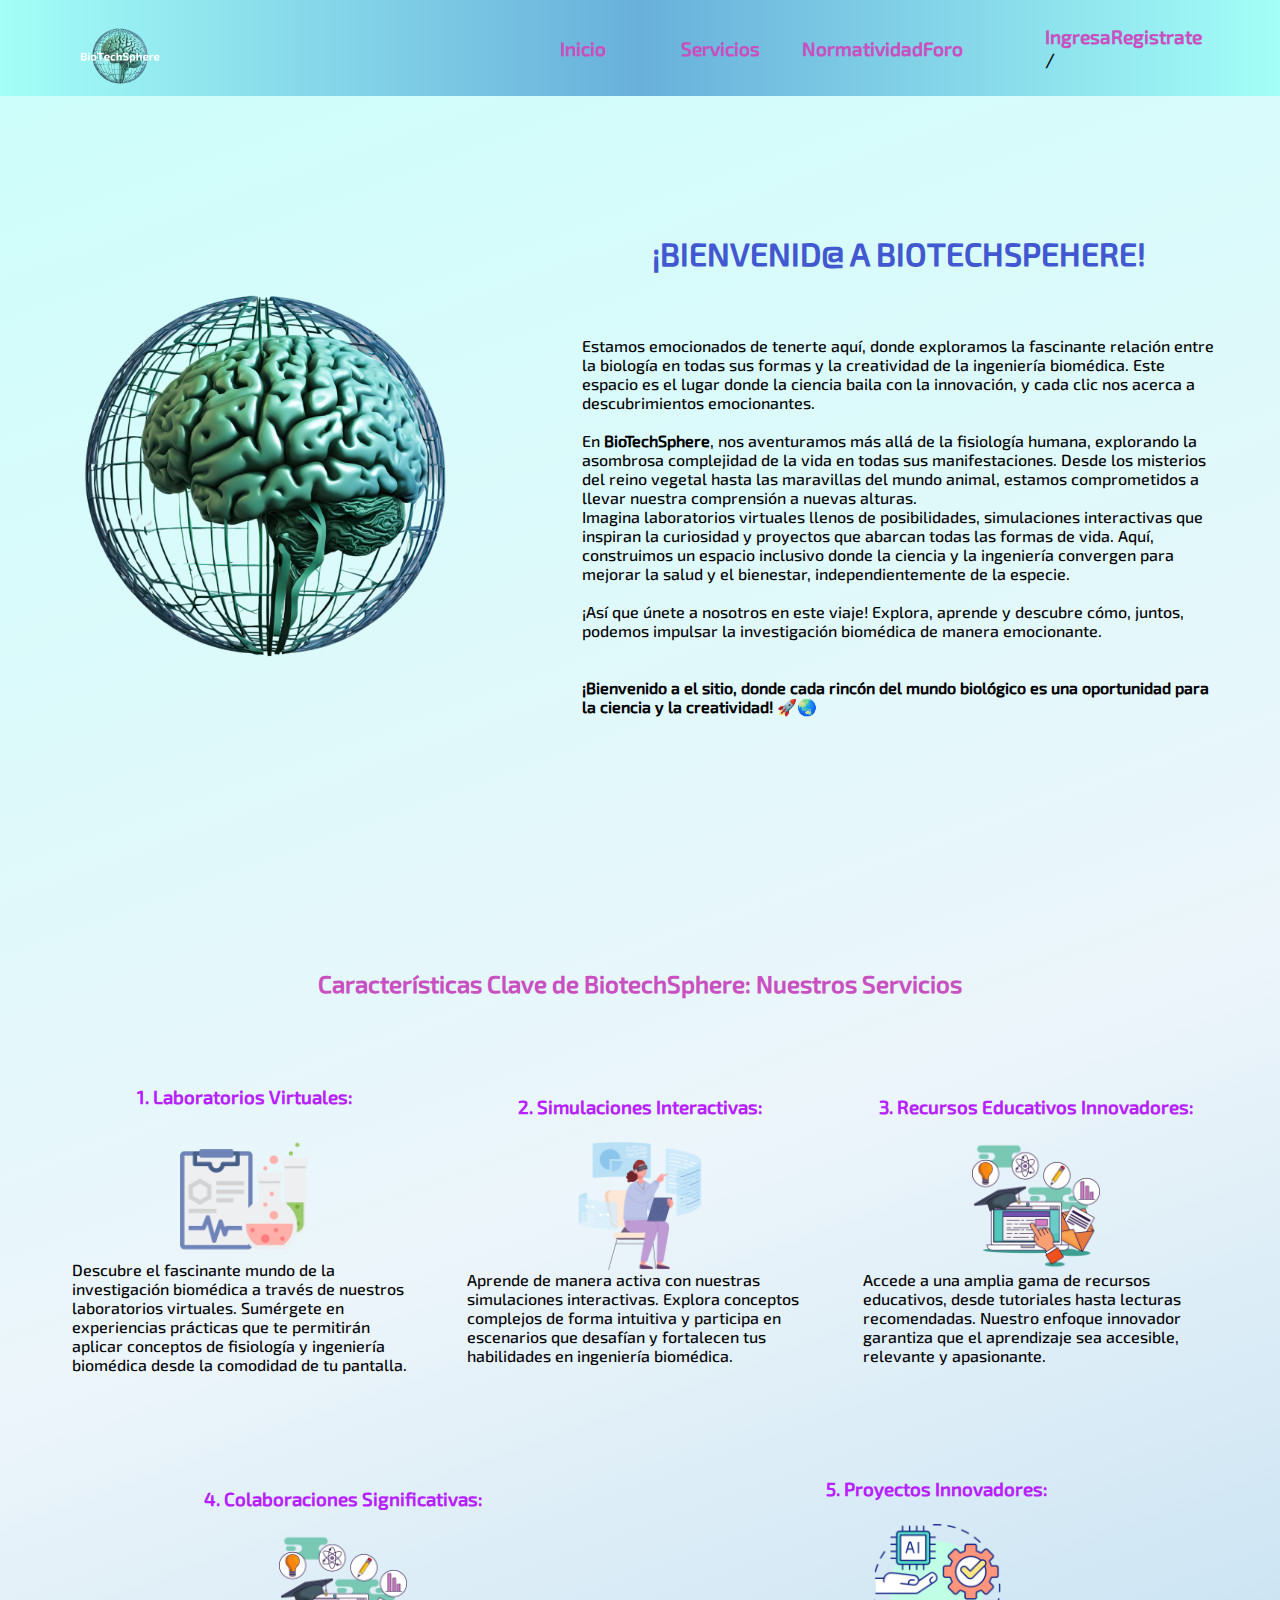
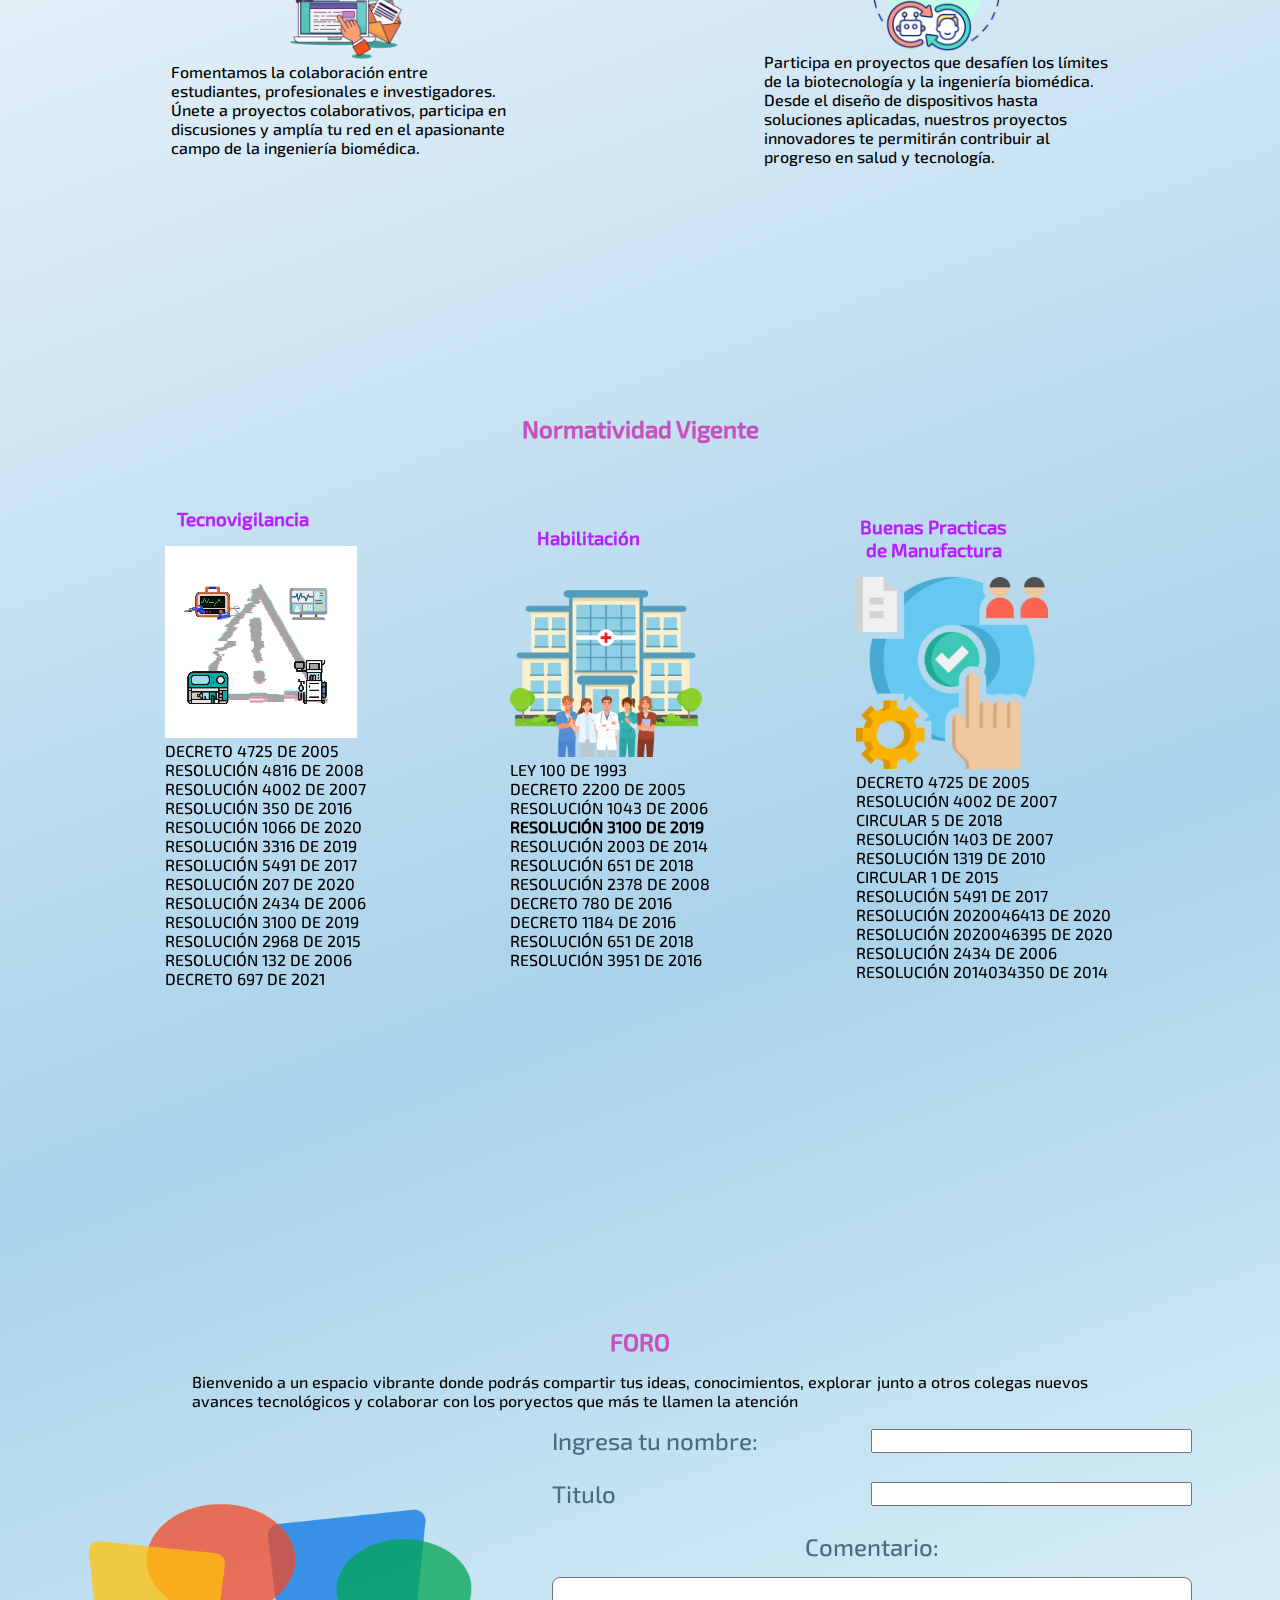
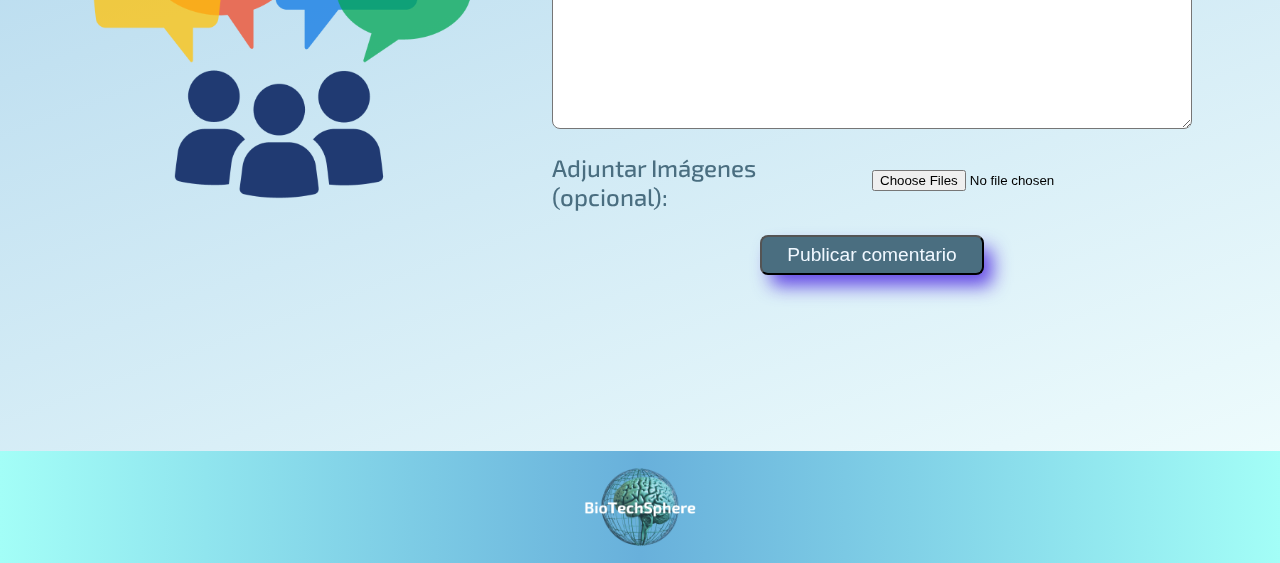
==== commit 6d0c4433: "agregué animaciones y las paginas de login y register" ====
--- a/index.html
+++ b/index.html
@@ -7,13 +7,15 @@
     <meta name="description"
         content="Explora la fascinante relación entre la biología y la ingeniería biomédica en BioTechSphere. Descubre laboratorios virtuales, simulaciones interactivas y proyectos que abarcan todas las formas de vida. ¡Bienvenidos a un espacio donde cada rincón del mundo biológico es una oportunidad para la ciencia y la creatividad!">
 
-    <title>Document</title>
+    <title>BiotechSphere</title>
     <link rel="icon" type="image/png" sizes="16x16" href="./assets/img/favicon/favicon.png" />
     <link rel="stylesheet" type="text/css" href="/assets/style.css">
     <link rel="stylesheet" type="text/css" href="/assets/mediaqueries.css" />
+    <link rel="stylesheet" type="text/css" href="/assets/animations.css" />
 </head>
 
 <body>
+    <include src="header.html" />
     <header>
         <nav class="navbar">
             <img class="navbar-logo" src="/assets/img/Technocrat3.png" alt="logo">
@@ -29,7 +31,10 @@
                 <li><a class="link" href="#servicios">Servicios </a></li>
                 <li><a class="link" href="#normatividad">Normatividad </a></li>
                 <li><a class="link" href="#foro">Foro</a></li>
-
+                <div class="login">
+                    <li><a class="link" href="/login/login.html">Ingresa</a> /</li>
+                    <li><a class="link" href="/register/register.html">Registrate</a></li>
+                </div>
                 <!-- <li><a class="link" href="">Colabora </a></li> -->
             </ul>
         </nav>
--- a/assets/style.css
+++ b/assets/style.css
@@ -14,26 +14,31 @@
   font-family: "Exo2", sans-serif;
   scroll-padding-top: 100vh;
   min-height: 100vh;
+  background: linear-gradient(
+    160deg,
+    #a3fef790,
+    #68b0db20,
+    #68b0db90,
+    #a3fef720
+  );
 }
 
 section {
   display: flex;
 }
 
-/* Estilo específico para la sección activa (aquella que es el target) */
-
 h1 {
-  color: #427b61;
+  color: #4158d0;
   text-align: center;
 }
 h2 {
-  color: #427b61;
+  color: #c850c0;
 }
 h3 {
-  color: #4a6e80;
+  color: #b721ff;
 }
 header {
-  background: linear-gradient(to right, #7fc9bf, #427b61, #4a6e80, #c9cacc);
+  background: linear-gradient(to right, #a3fef7, #68b0db, #a3fef7);
   display: flex;
   justify-content: space-between;
   position: fixed;
@@ -68,16 +73,19 @@
 .navitems {
   display: flex;
   list-style: none;
-  font-size: x-large;
-  align-items: center;
+  font-size: larger;
+  align-items: center;
+  margin-right: 5%;
+  .login {
+    display: flex;
+  }
 }
 .link {
-  width: 10rem;
-  color: aliceblue;
+  color: #c850c0;
   text-decoration: none;
-  font-weight: 300;
+  font-weight: 800;
   &:hover {
-    color: #7fc9bf;
+    color: #b5fffc;
   }
 }
 
@@ -141,7 +149,6 @@
       text-align: center;
       margin-bottom: 1.5rem;
       width: 100%;
-      color: #4a6e80;
     }
   }
 }
@@ -182,9 +189,9 @@
       }
 
       h3 {
-        margin-bottom: 0.8rem;
+        margin-bottom: 1rem;
         width: 60%;
-        color: #4a6e80;
+        text-align: center;
       }
     }
   }
@@ -199,7 +206,8 @@
   gap: 1rem;
   margin: 0 auto;
   p {
-    text-align: center;
+    text-align: justify;
+    width: 70%;
   }
 
   img {
@@ -266,7 +274,7 @@
 footer {
   display: flex;
   max-width: 100%;
-  background: linear-gradient(to right, #7fc9bf, #427b61, #4a6e80, #c9cacc);
+  background: linear-gradient(to right, #a3fef7, #68b0db, #a3fef7);
   place-content: center;
   justify-content: space-around;
   overflow: hidden;
--- a/assets/mediaqueries.css
+++ b/assets/mediaqueries.css
@@ -21,14 +21,14 @@
   .navitems {
     flex-direction: column;
     position: absolute;
+    z-index: 10;
     top: 6rem;
-    left: 2rem;
-    background-color: #7fc9bf;
-    border: 2px solid gray;
+
+    background: linear-gradient(0deg, #a3fef795, #68b0db, #68b0db, #a3fef795);
     width: 90%;
-    padding: 20px;
-    border-top: none;
-    border-radius: 0 1rem 0 1rem;
+    padding: 1.25rem;
+
+    border-radius: 0 0 1rem 1rem;
     display: none;
     .link {
       color: black;
--- a/assets/animations.css
+++ b/assets/animations.css
@@ -0,0 +1,79 @@
+html {
+  scroll-behavior: smooth;
+  scroll-padding-top: 73px;
+}
+.navitems li {
+  position: relative;
+}
+.navitems li a::after {
+  content: "";
+  height: 2px;
+  width: 100%;
+  background-color: var(--text-white);
+  position: absolute;
+  bottom: 0;
+  left: 0;
+  transform: scaleX(0);
+  transform-origin: bottom right;
+  transition: transform 0.15s ease;
+}
+
+/* Animación opacidad */
+@keyframes fade {
+  0% {
+    opacity: 0;
+  }
+  100% {
+    opacity: 1;
+  }
+}
+
+/* Animación de abajo hacia arriba */
+@keyframes slide-up {
+  from {
+    transform: translateY(100px);
+  }
+  to {
+    transform: translateY(0);
+  }
+}
+
+/* Animación de derecha hacia izquierda */
+@keyframes slide-right {
+  from {
+    transform: translateX(100px);
+  }
+  to {
+    transform: translateX(0);
+  }
+}
+@keyframes slide-left {
+  from {
+    transform: translateX(-100px);
+  }
+  to {
+    transform: translateX(0);
+  }
+}
+.welcome-section {
+  h1 {
+    animation:
+      fade 0.8s ease-in both,
+      slide-right 2s ease-out;
+  }
+
+  .official-logo {
+    width: 35%;
+    height: auto;
+    animation:
+      fade 0.8s ease-in both,
+      slide-left 2s ease-out;
+  }
+  .welcome-paragraph {
+    width: auto;
+    height: 35%;
+    animation:
+      fade 0.8s ease-in both,
+      slide-up 2s ease-out;
+  }
+}
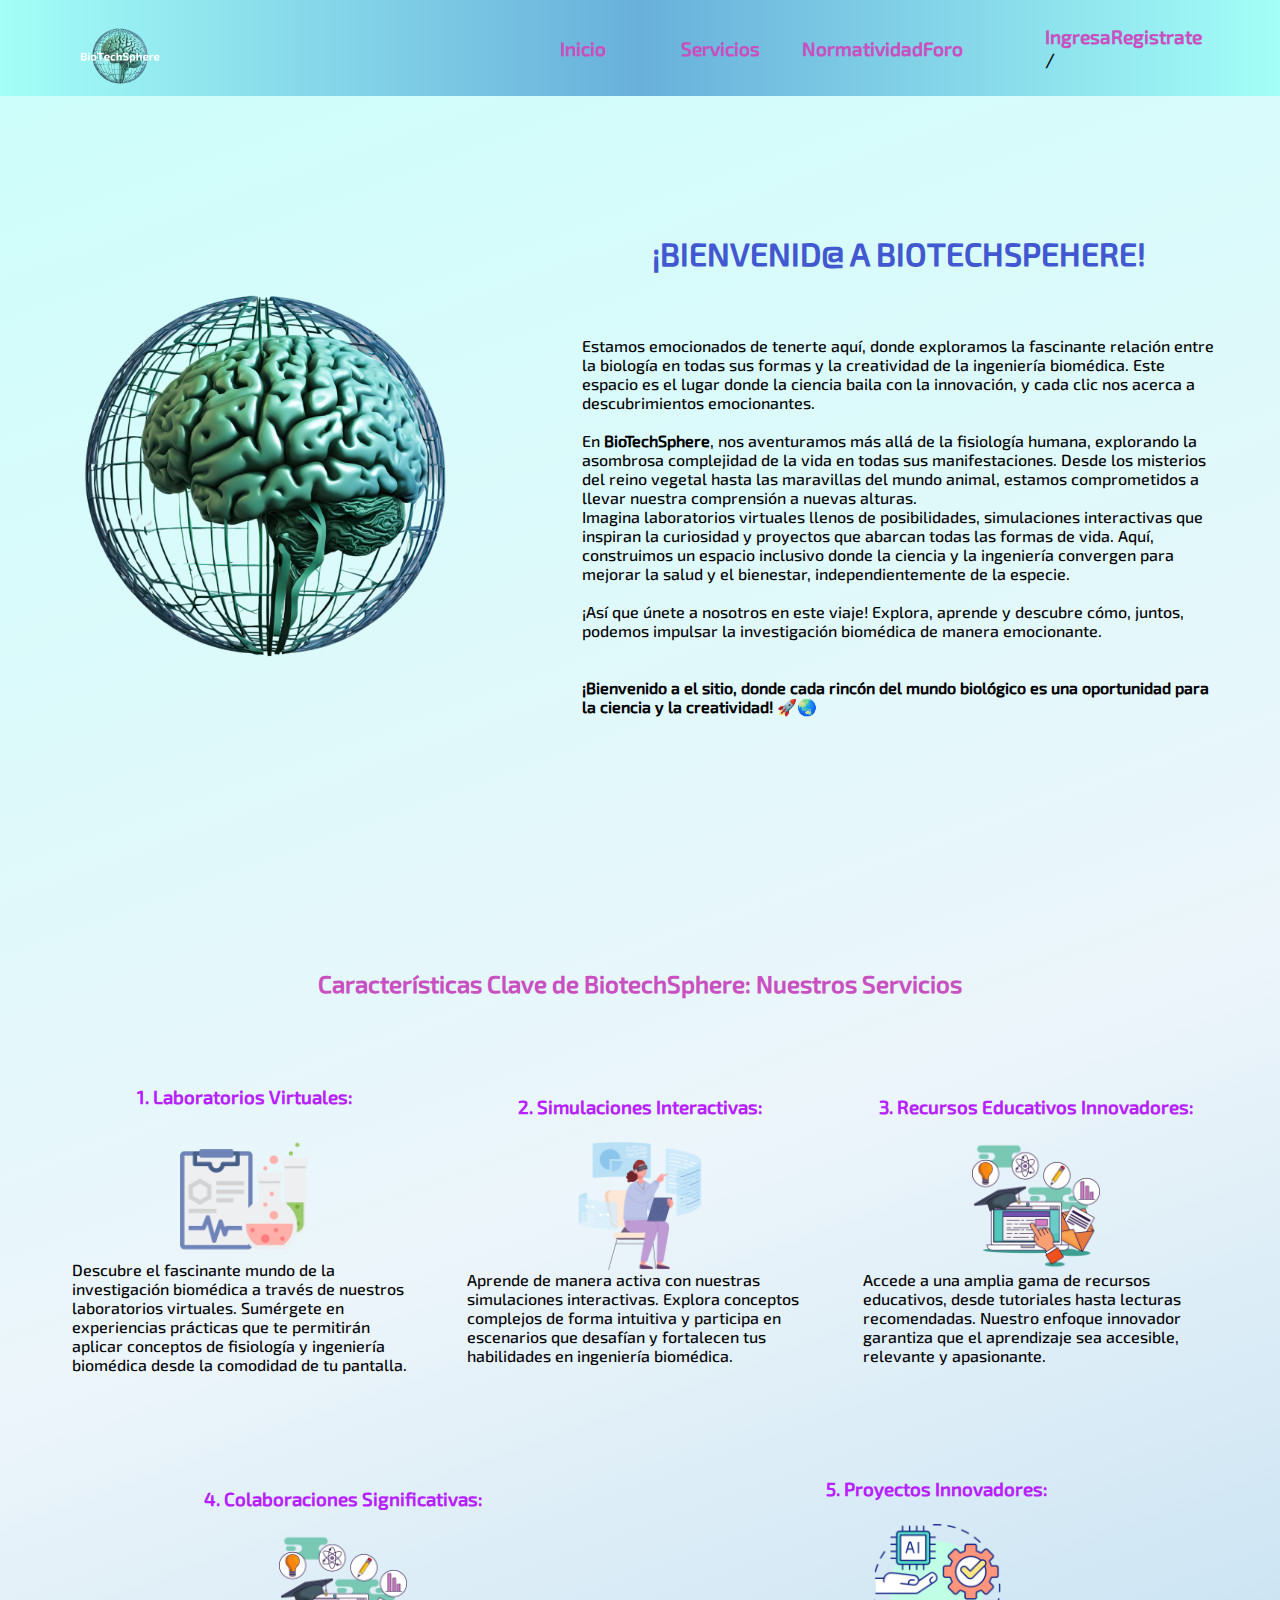
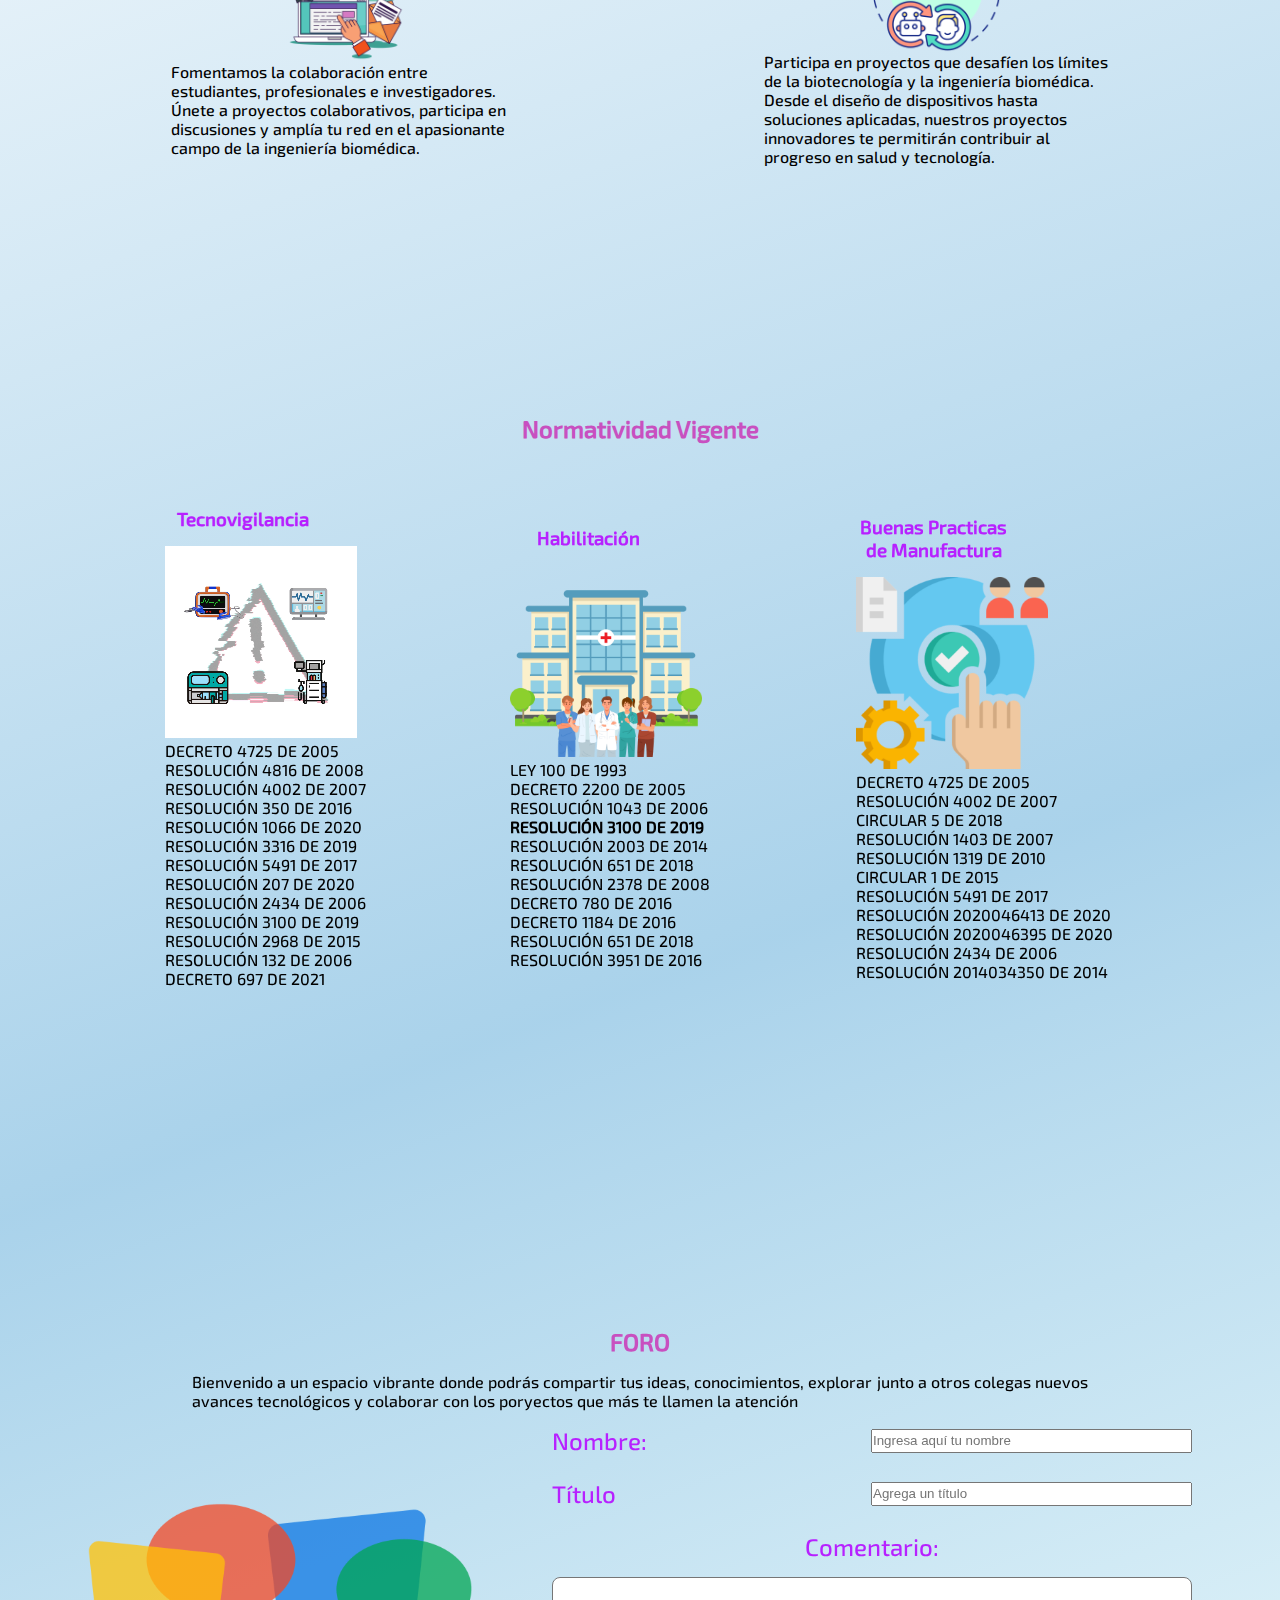
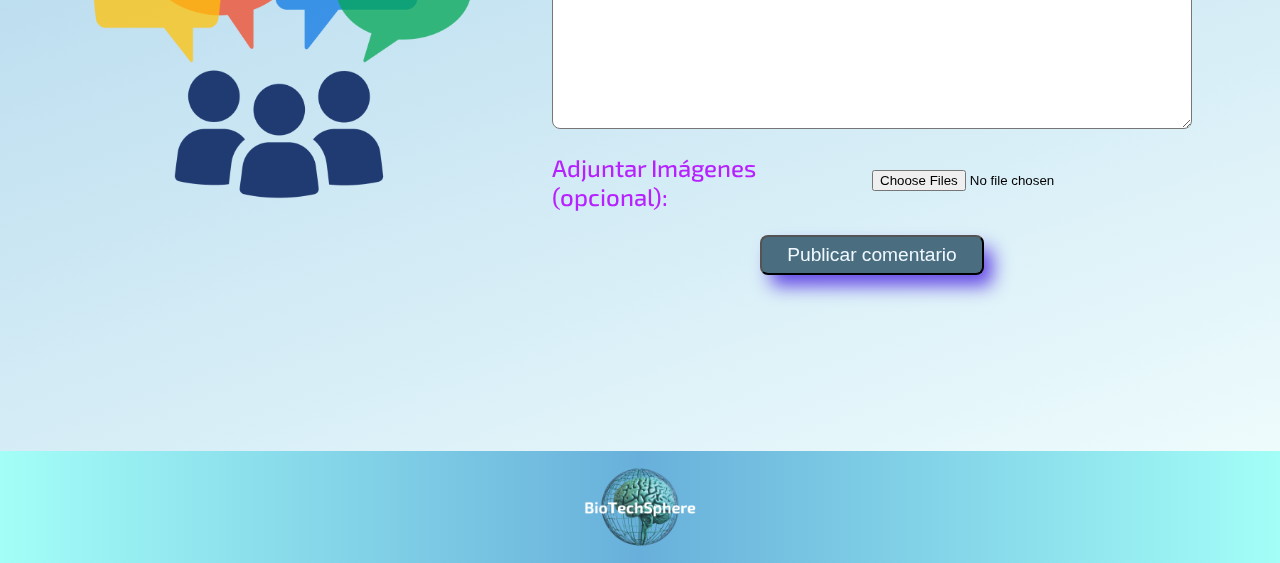
==== commit 75e16de4: "agregué contenido a las secciones de register y login" ====
--- a/index.html
+++ b/index.html
@@ -212,12 +212,13 @@
             <div class="forum-container">
 
                 <div class="namecontainer">
-                    <label for="username">Ingresa tu nombre: </label>
-                    <input class="username" type="text" id="username" name="username" required>
+                    <label for="username">Nombre: </label>
+                    <input class="username" type="text" id="username" name="username"
+                        placeholder="Ingresa aquí tu nombre" required>
                 </div>
                 <div class="titlecontainer">
-                    <label for="title">Titulo</label>
-                    <input class="title" type="text" id="title" name="title" required>
+                    <label for="title">Título</label>
+                    <input class="title" type="text" id="title" name="title" placeholder="Agrega un título" required>
                 </div>
                 <div class="commentcontainer">
                     <label for="comment">Comentario:</label>
--- a/assets/style.css
+++ b/assets/style.css
@@ -21,6 +21,11 @@
     #68b0db90,
     #a3fef720
   );
+  main {
+    place-content: center;
+    align-items: center;
+    justify-content: center;
+  }
 }
 
 section {
@@ -226,7 +231,7 @@
     width: 50%;
     gap: 1.5rem;
     label {
-      color: #4a6e80;
+      color: #b721ff;
       font-size: x-large;
     }
     .namecontainer,
@@ -271,6 +276,123 @@
   }
 }
 
+.register-section {
+  display: flex;
+  flex-direction: column;
+  place-content: center;
+  justify-content: center;
+  margin-top: 10rem;
+  width: 80%;
+  gap: 2rem;
+  padding: 0 15%;
+  label {
+    color: #b721ff;
+    font-size: x-large;
+  }
+  .registercontainer {
+    display: flex;
+    flex-direction: column;
+    justify-content: space-between;
+    place-content: center;
+    gap: 2rem;
+
+    .datacontainer {
+      display: flex;
+      flex-direction: column;
+      align-items: center;
+      gap: 1rem;
+      .line {
+        display: flex;
+        gap: 1rem;
+        .data {
+          height: 2rem;
+        }
+      }
+    }
+    .termscontainer {
+      display: flex;
+      flex-wrap: wrap;
+      gap: 1rem;
+      align-items: center;
+
+      .checkbox-options {
+        display: flex;
+        height: 2rem;
+        align-items: center;
+      }
+    }
+    .allow-terms {
+      display: flex;
+      align-items: center;
+      place-content: center;
+    }
+    .update {
+      width: 35%;
+      margin: 10% auto;
+      height: 2.5rem;
+      border-radius: 0.5rem;
+      background-color: #4a6e80;
+      box-shadow: 0.6rem 0.75rem 1.125rem -0.07rem rgba(61, 18, 222, 0.74);
+      -webkit-box-shadow: 0.6rem 0.75rem 18px -0.07rem rgba(61, 18, 222, 0.74);
+      -moz-box-shadow: 0.6rem 0.75rem 1.125rem -0.07rem rgba(61, 18, 222, 0.74);
+      color: aliceblue;
+      font-size: larger;
+    }
+  }
+}
+
+.login-section {
+  display: flex;
+  flex-direction: column;
+  place-content: center;
+  justify-content: center;
+  margin-top: 15rem;
+  width: 80%;
+  gap: 2rem;
+  padding: 0 15%;
+  label {
+    color: #b721ff;
+    font-size: x-large;
+  }
+  h2 {
+    text-align: center;
+  }
+  .logincontainer {
+    display: flex;
+    flex-direction: column;
+    justify-content: space-between;
+    place-content: center;
+    gap: 2rem;
+
+    .datacontainer {
+      display: flex;
+      flex-direction: column;
+      align-items: center;
+      gap: 1rem;
+      .line {
+        display: flex;
+        gap: 1rem;
+        .data {
+          height: 2rem;
+        }
+      }
+    }
+
+    .update {
+      width: 35%;
+      margin: 10% auto;
+      height: 2.5rem;
+      border-radius: 0.5rem;
+      background-color: #4a6e80;
+      box-shadow: 0.6rem 0.75rem 1.125rem -0.07rem rgba(61, 18, 222, 0.74);
+      -webkit-box-shadow: 0.6rem 0.75rem 18px -0.07rem rgba(61, 18, 222, 0.74);
+      -moz-box-shadow: 0.6rem 0.75rem 1.125rem -0.07rem rgba(61, 18, 222, 0.74);
+      color: aliceblue;
+      font-size: larger;
+    }
+  }
+}
+
 footer {
   display: flex;
   max-width: 100%;
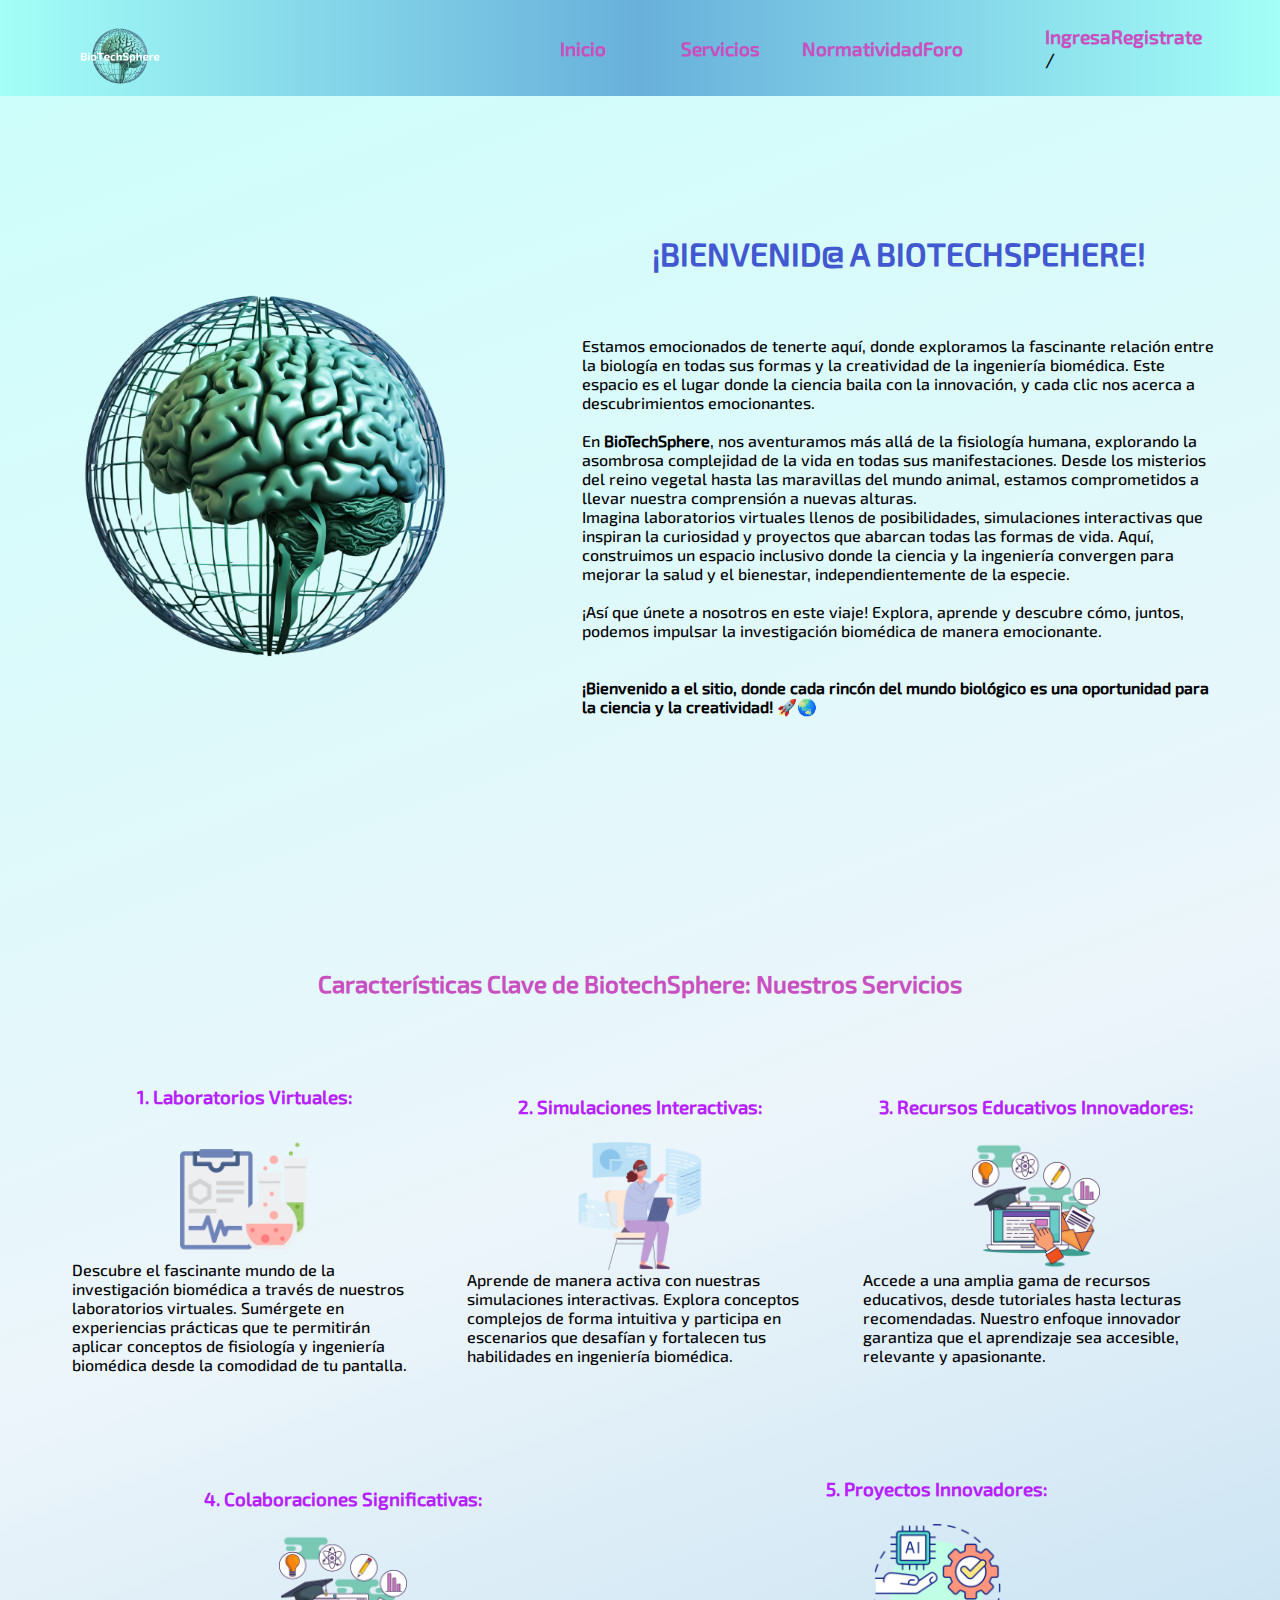
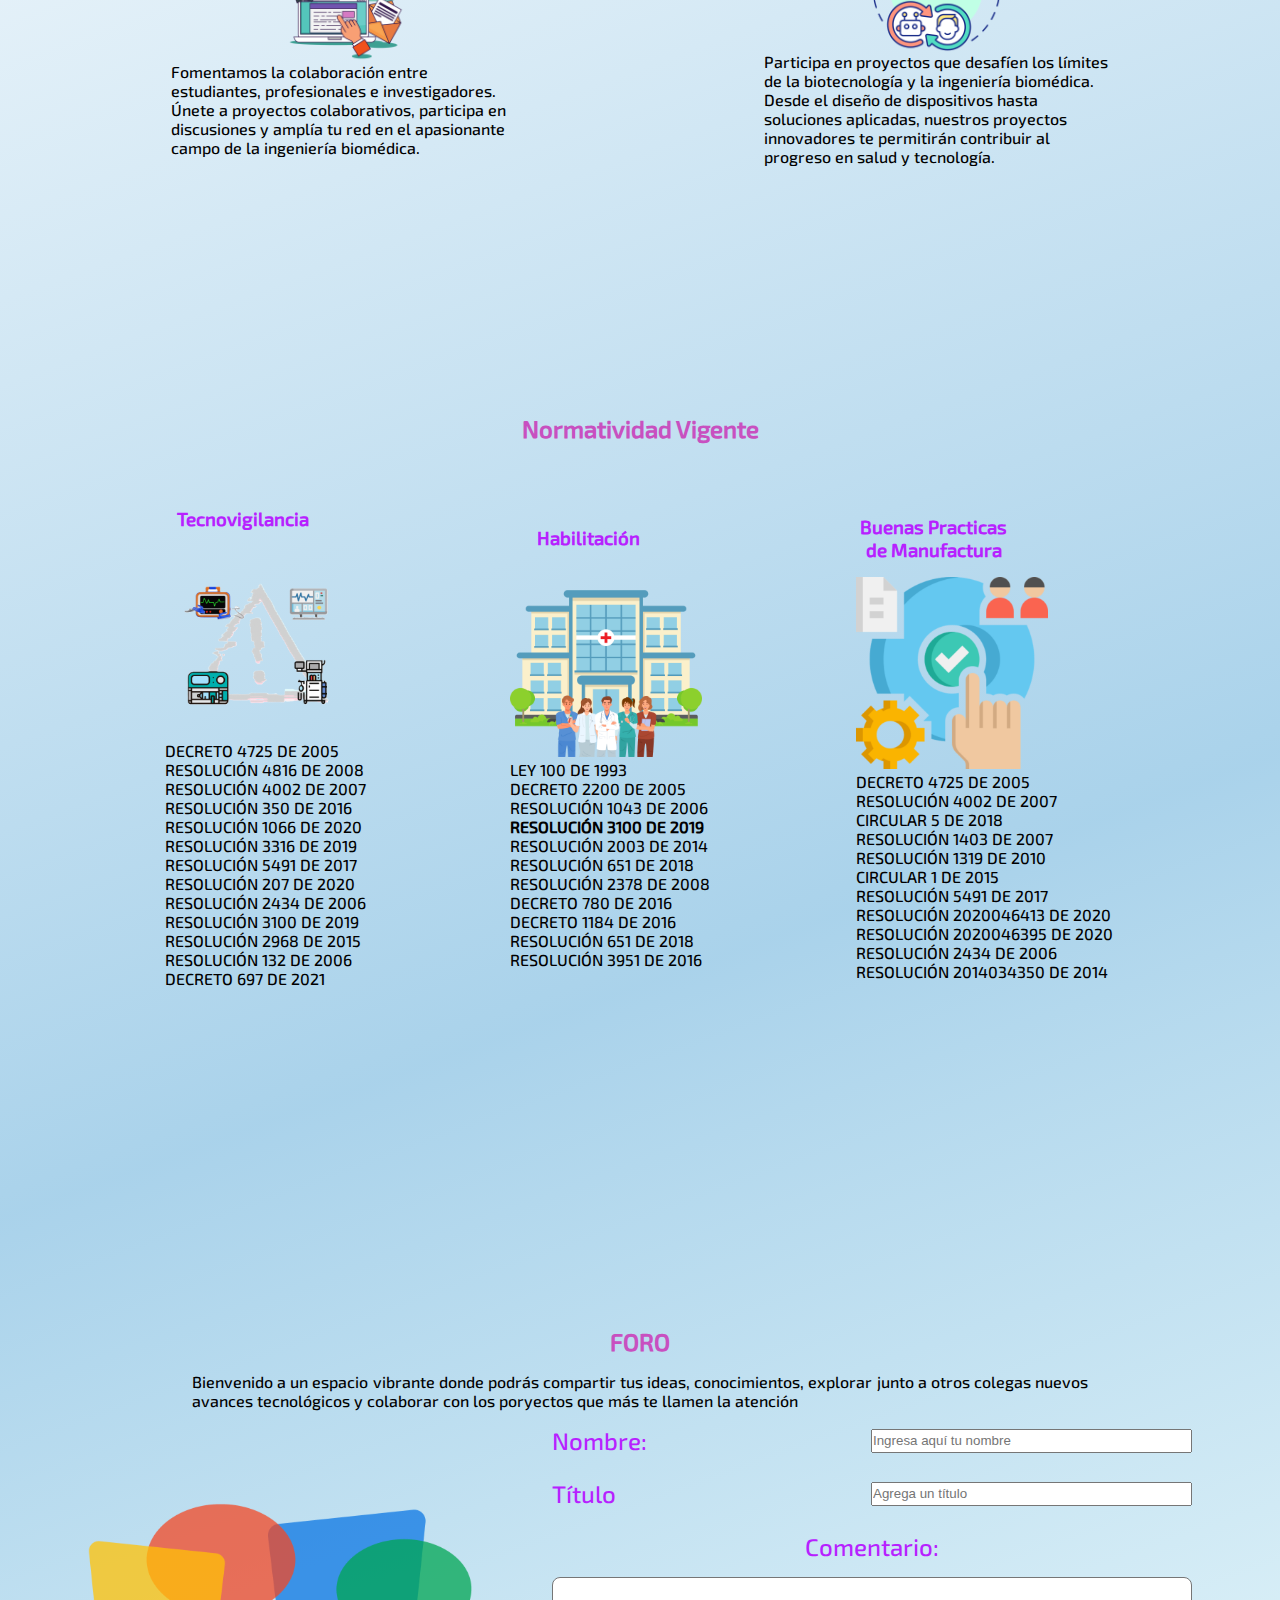
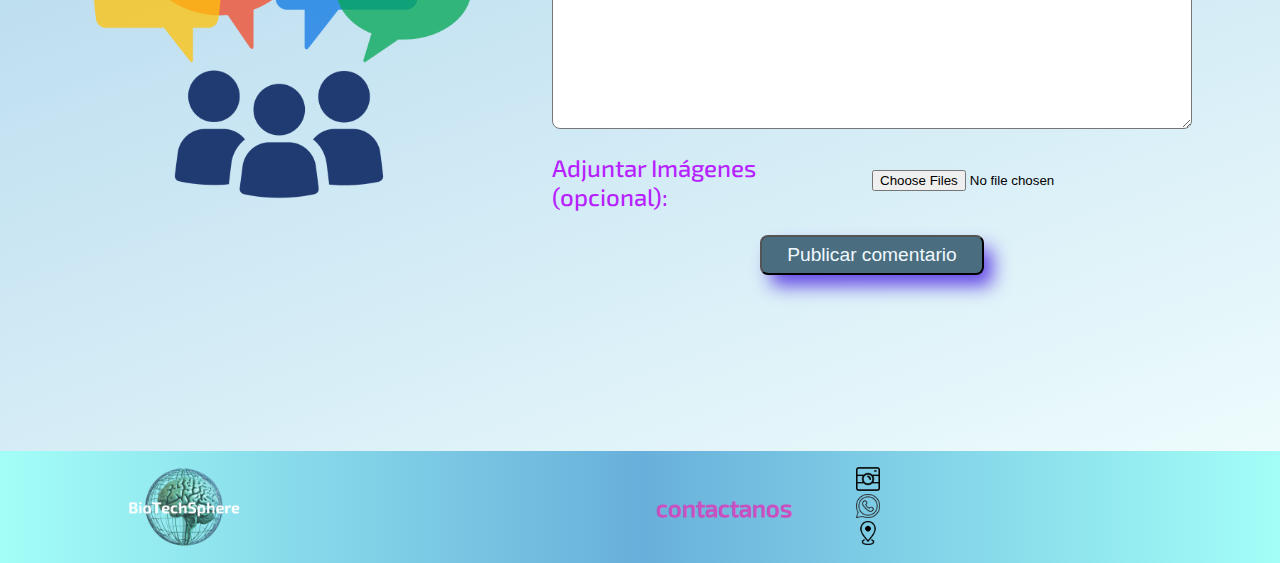
==== commit 283e86ee: "agregué contacto en el footer y su respectivo responsive" ====
--- a/index.html
+++ b/index.html
@@ -135,7 +135,7 @@
                 <div class="norm">
 
                     <h3>Tecnovigilancia</h3>
-                    <video class="normlogo" src="/assets/vid/tecnovigilancia.mp4"></video>
+                    <img class="normlogo" src="/assets/img/tecnovigilancia.png"></img>
                     <ul class="normlist">
                         <li>DECRETO 4725 DE 2005 </li>
                         <li>RESOLUCIÓN 4816 DE 2008</li>
@@ -237,7 +237,23 @@
 
     <footer>
         <img class="logo" src="/assets/img/Technocrat3.png" alt="Logo">
-
+        <div class="contact">
+            <h2>contactanos</h2>
+            <ul>
+                <li>
+                    <a href="https://www.instagram.com/biotech_sphere/" target="_blank"><img class="network"
+                            src="assets/img/instagram.png" alt=""></a>
+                </li>
+                <li>
+                    <a href="https://wa.me/+573163202647" target="_blank"><img class="network"
+                            src="assets/img/whatsapp.png" alt=""></a>
+                </li>
+                <li>
+                    <a href="https://www.youtube.com/c/Nucbaok" target="_blank"><img class="network"
+                            src="assets/img/maps.png" alt=""></a>
+                </li>
+            </ul>
+        </div>
     </footer>
 </body>
 
--- a/assets/style.css
+++ b/assets/style.css
@@ -281,13 +281,22 @@
   flex-direction: column;
   place-content: center;
   justify-content: center;
-  margin-top: 10rem;
+  margin-top: 10%;
   width: 80%;
   gap: 2rem;
   padding: 0 15%;
   label {
     color: #b721ff;
     font-size: x-large;
+  }
+  img {
+    width: 45%;
+    margin: 0 auto;
+    top: 10%;
+    height: auto;
+    position: fixed;
+    z-index: -1;
+    opacity: 0.2;
   }
   .registercontainer {
     display: flex;
@@ -346,10 +355,20 @@
   flex-direction: column;
   place-content: center;
   justify-content: center;
-  margin-top: 15rem;
+  margin-top: 8rem;
   width: 80%;
+  height: 100vh;
   gap: 2rem;
   padding: 0 15%;
+  overflow: hidden;
+  img {
+    width: 45%;
+    margin: 0 auto;
+    top: 20%;
+    position: absolute;
+    z-index: -1;
+    opacity: 0.2;
+  }
   label {
     color: #b721ff;
     font-size: x-large;
@@ -398,11 +417,33 @@
   max-width: 100%;
   background: linear-gradient(to right, #a3fef7, #68b0db, #a3fef7);
   place-content: center;
-  justify-content: space-around;
+  justify-content: space-between;
+  align-items: center;
   overflow: hidden;
-
-  img {
+  padding: 0 10%;
+  gap: 10rem;
+
+  .logo {
     width: 7rem;
     height: 7rem;
   }
-}
+  .contact {
+    display: flex;
+    list-style: none;
+    padding: 0 25%;
+    align-items: center;
+    gap: 4rem;
+    margin: 0 auto;
+    ul {
+      place-content: center;
+      width: 100%;
+
+      li {
+        display: flex;
+        .network {
+          width: 1.5rem;
+        }
+      }
+    }
+  }
+}
--- a/assets/mediaqueries.css
+++ b/assets/mediaqueries.css
@@ -148,11 +148,11 @@
     margin: 0 auto;
     p {
       text-align: justify;
-      width: 75%;
+      width: 80%;
     }
 
     img {
-      width: 50%;
+      width: 40%;
       height: auto;
     }
 
@@ -214,9 +214,171 @@
       }
     }
   }
+  .register-section {
+    display: flex;
+    flex-direction: column;
+    place-content: center;
+    justify-content: center;
+    margin: 0 auto;
+    width: 95%;
+    padding: 35% 15%;
+    img {
+      width: 70%;
+      margin: 15% auto;
+      top: 20%;
+      position: fixed;
+      z-index: -1;
+      opacity: 0.2;
+    }
+    label {
+      color: #b721ff;
+      font-size: x-large;
+    }
+
+    .registercontainer {
+      display: flex;
+      flex-direction: column;
+      justify-content: space-between;
+      place-content: center;
+      gap: 2rem;
+      margin-top: 10%;
+
+      .datacontainer {
+        display: flex;
+        flex-direction: column;
+        align-items: center;
+        gap: 1rem;
+        .line {
+          display: flex;
+          flex-direction: column;
+          gap: 1rem;
+          .data {
+            height: 2rem;
+          }
+        }
+      }
+      .termscontainer {
+        display: flex;
+        flex-wrap: wrap;
+        gap: 1rem;
+        align-items: center;
+
+        .checkbox-options {
+          display: flex;
+          height: 2rem;
+          align-items: center;
+        }
+      }
+      .allow-terms {
+        display: flex;
+        align-items: center;
+        place-content: center;
+      }
+      .update {
+        width: 50%;
+        margin: 10% auto;
+        height: 2.5rem;
+        border-radius: 0.5rem;
+        background-color: #4a6e80;
+        box-shadow: 0.6rem 0.75rem 1.125rem -0.07rem rgba(61, 18, 222, 0.74);
+        -webkit-box-shadow: 0.6rem 0.75rem 18px -0.07rem rgba(61, 18, 222, 0.74);
+        -moz-box-shadow: 0.6rem 0.75rem 1.125rem -0.07rem rgba(61, 18, 222, 0.74);
+        color: aliceblue;
+        font-size: larger;
+      }
+    }
+  }
+
+  .login-section {
+    display: flex;
+    flex-direction: column;
+    place-content: center;
+    justify-content: center;
+    margin: 0 auto;
+
+    width: 95%;
+    padding: 0 15%;
+    img {
+      width: 65%;
+      margin: 15% auto;
+      top: 20%;
+      position: fixed;
+      z-index: -1;
+      opacity: 0.2;
+    }
+    label {
+      color: #b721ff;
+      font-size: x-large;
+    }
+    h2 {
+      text-align: center;
+    }
+    .logincontainer {
+      display: flex;
+      flex-direction: column;
+      justify-content: space-between;
+      place-content: center;
+      margin: 0 auto;
+
+      gap: 2rem;
+
+      .datacontainer {
+        display: flex;
+        flex-direction: column;
+        align-items: center;
+        gap: 1rem;
+        .line {
+          display: flex;
+          flex-direction: column;
+          gap: 1rem;
+        }
+      }
+
+      .update {
+        width: 50%;
+        margin: 10% auto;
+        height: 2.5rem;
+        border-radius: 0.5rem;
+        background-color: #4a6e80;
+        box-shadow: 0.6rem 0.75rem 1.125rem -0.07rem rgba(61, 18, 222, 0.74);
+        -webkit-box-shadow: 0.6rem 0.75rem 18px -0.07rem rgba(61, 18, 222, 0.74);
+        -moz-box-shadow: 0.6rem 0.75rem 1.125rem -0.07rem rgba(61, 18, 222, 0.74);
+        color: aliceblue;
+        font-size: larger;
+      }
+    }
+  }
 
   footer {
-    width: 100%;
-    height: 100%;
+    display: flex;
+    max-width: 100%;
+    background: linear-gradient(to right, #a3fef7, #68b0db, #a3fef7);
+    place-content: center;
+    justify-content: space-between;
+    align-items: center;
+    overflow: hidden;
+    padding: 0 10%;
+    gap: 2rem;
+
+    .logo {
+      width: 5rem;
+      height: 5rem;
+    }
+    .contact {
+      flex-direction: column;
+
+      gap: 1rem;
+
+      ul {
+        display: flex;
+
+        li {
+          display: flex;
+          .network {
+            width: 1.5rem;
+          }
+        }
+      }
+    }
   }
 }
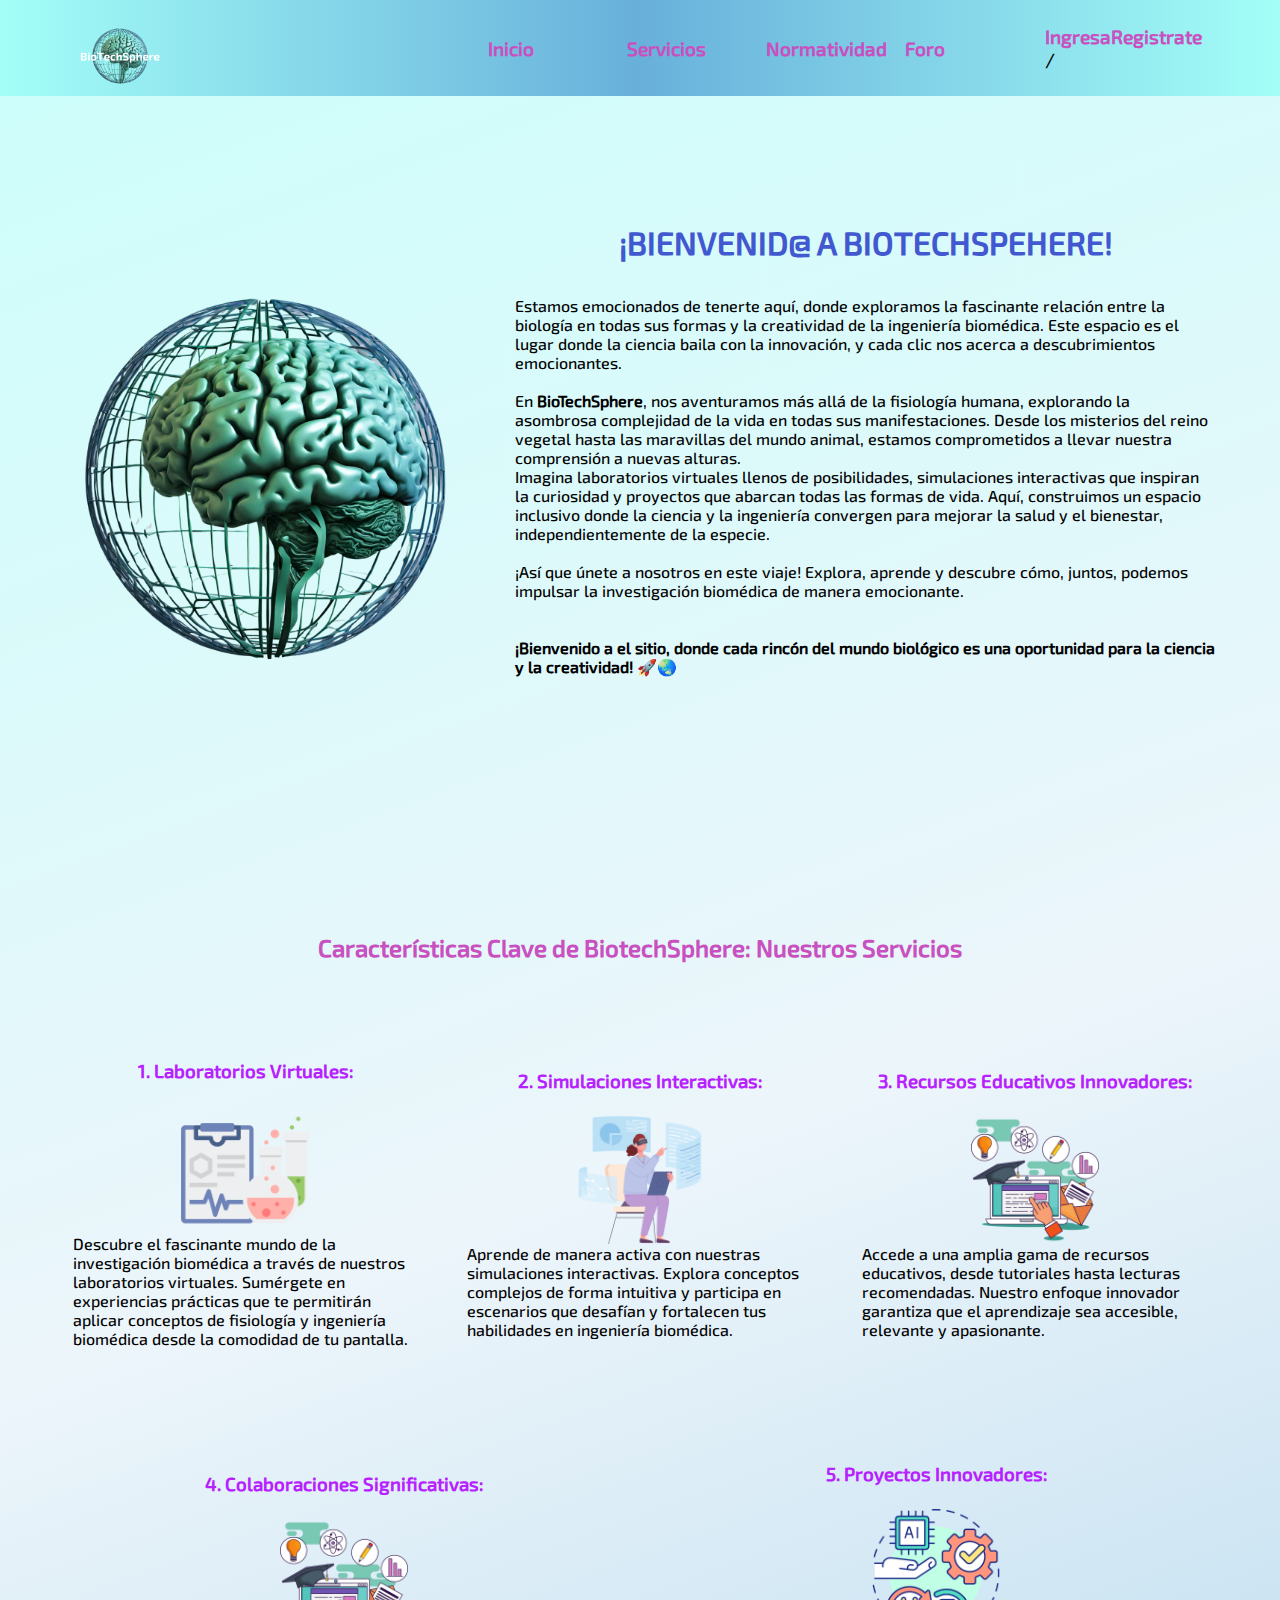
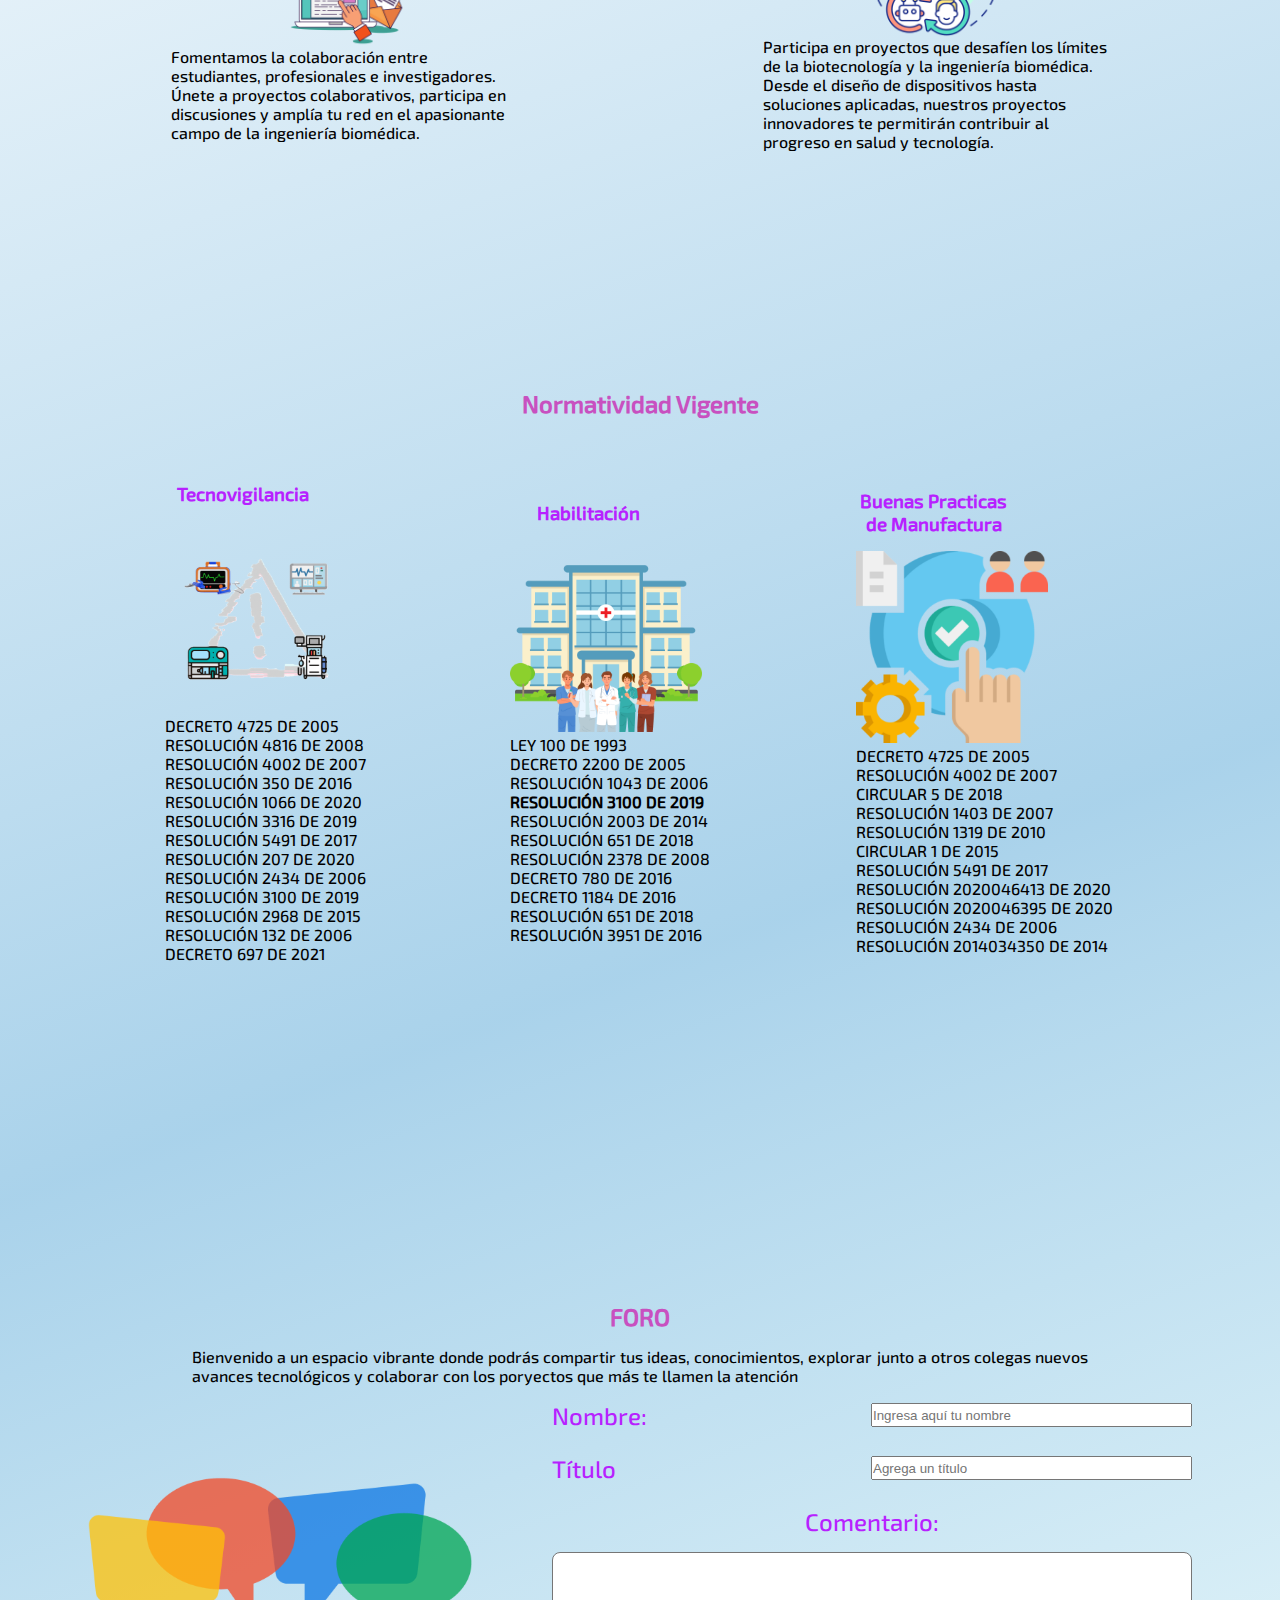
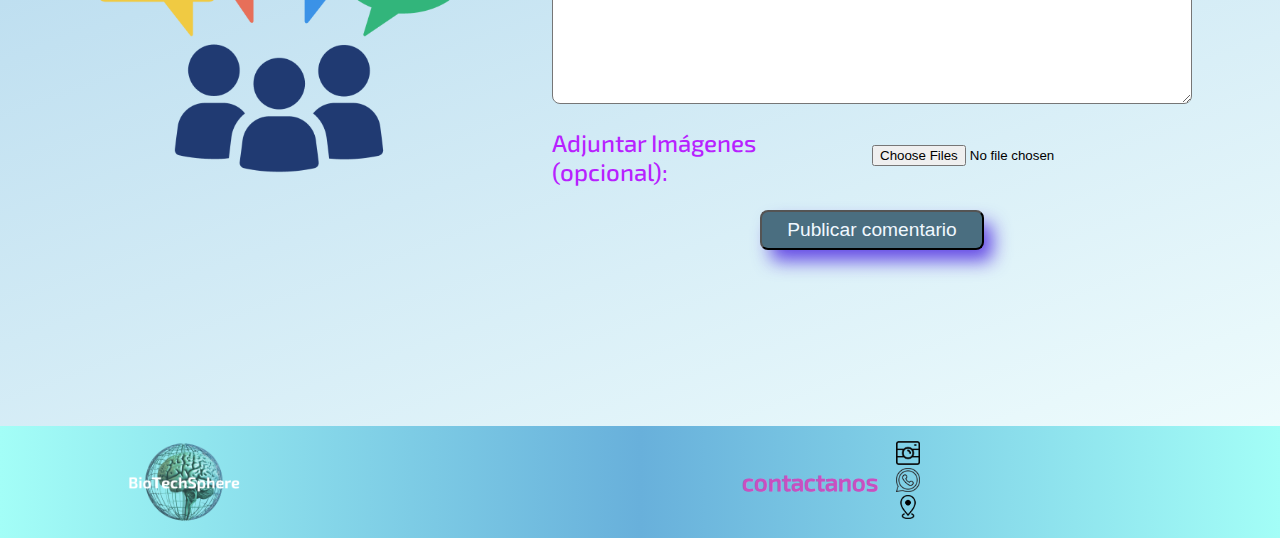
==== commit de97f332: "realicé los ajustes finales, con animaciones y responsive" ====
--- a/index.html
+++ b/index.html
@@ -15,7 +15,7 @@
 </head>
 
 <body>
-    <include src="header.html" />
+
     <header>
         <nav class="navbar">
             <img class="navbar-logo" src="/assets/img/Technocrat3.png" alt="logo">
--- a/assets/style.css
+++ b/assets/style.css
@@ -52,7 +52,7 @@
 }
 .navbar {
   display: flex;
-  gap: 25rem;
+  gap: 1rem;
   padding: 1rem;
 }
 .navbar-logo {
@@ -81,6 +81,7 @@
   font-size: larger;
   align-items: center;
   margin-right: 5%;
+  margin-left: 25%;
   .login {
     display: flex;
   }
@@ -104,17 +105,19 @@
   justify-content: space-between;
   min-height: 100vh;
   align-items: center;
+  place-content: center;
   max-width: 90%;
-  gap: 10%;
-  margin-top: 2%;
+  gap: 3rem;
 
   .official-logo {
-    width: 35%;
+    width: 40%;
     height: auto;
+    margin-top: 5%;
   }
   .welcome-content {
     h1 {
-      margin-bottom: 10%;
+      margin-bottom: 5%;
+      top: 0;
     }
     .welcome-paragraph {
       width: auto;
@@ -129,7 +132,7 @@
   min-height: 100vh;
   align-items: center;
   max-width: 90%;
-  gap: 3%;
+  gap: 2rem;
   margin: 0 auto;
   margin-bottom: 2%;
 
@@ -298,6 +301,10 @@
     z-index: -1;
     opacity: 0.2;
   }
+  h2 {
+    text-align: center;
+    margin-bottom: 10%;
+  }
   .registercontainer {
     display: flex;
     flex-direction: column;
@@ -318,6 +325,7 @@
         }
       }
     }
+
     .termscontainer {
       display: flex;
       flex-wrap: wrap;
@@ -373,6 +381,9 @@
     color: #b721ff;
     font-size: x-large;
   }
+  h1 {
+    margin-bottom: 10%;
+  }
   h2 {
     text-align: center;
   }
@@ -421,19 +432,19 @@
   align-items: center;
   overflow: hidden;
   padding: 0 10%;
-  gap: 10rem;
+  gap: 1rem;
 
   .logo {
     width: 7rem;
     height: 7rem;
   }
   .contact {
+    width: 50%;
     display: flex;
     list-style: none;
-    padding: 0 25%;
+    padding: 0 10%;
     align-items: center;
-    gap: 4rem;
-    margin: 0 auto;
+    margin-left: 30%;
     ul {
       place-content: center;
       width: 100%;
--- a/assets/mediaqueries.css
+++ b/assets/mediaqueries.css
@@ -16,13 +16,14 @@
     align-items: center;
   }
   #toggle-menu {
-    display: flex;
+    display: none;
   }
   .navitems {
     flex-direction: column;
     position: absolute;
     z-index: 10;
     top: 6rem;
+    right: 0.1%;
 
     background: linear-gradient(0deg, #a3fef795, #68b0db, #68b0db, #a3fef795);
     width: 90%;
@@ -234,6 +235,10 @@
       color: #b721ff;
       font-size: x-large;
     }
+    h2 {
+      text-align: start;
+      margin-bottom: 0.2rem;
+    }
 
     .registercontainer {
       display: flex;
@@ -295,11 +300,10 @@
     place-content: center;
     justify-content: center;
     margin: 0 auto;
-
     width: 95%;
-    padding: 0 15%;
+    padding: 35% 15%;
     img {
-      width: 65%;
+      width: 55%;
       margin: 15% auto;
       top: 20%;
       position: fixed;
@@ -318,9 +322,8 @@
       flex-direction: column;
       justify-content: space-between;
       place-content: center;
-      margin: 0 auto;
-
       gap: 2rem;
+      margin-top: 10%;
 
       .datacontainer {
         display: flex;
@@ -355,25 +358,29 @@
     background: linear-gradient(to right, #a3fef7, #68b0db, #a3fef7);
     place-content: center;
     justify-content: space-between;
-    align-items: center;
-    overflow: hidden;
-    padding: 0 10%;
-    gap: 2rem;
+
+    padding: 0 5%;
+    gap: 0.5rem;
 
     .logo {
-      width: 5rem;
-      height: 5rem;
+      width: 7rem;
+      height: 7rem;
     }
     .contact {
-      flex-direction: column;
-
+      width: 50%;
+      flex-wrap: wrap;
+      display: flex;
+      list-style: none;
       gap: 1rem;
-
+      margin-left: 2%;
       ul {
         display: flex;
+        place-content: center;
+        width: 100%;
+        gap: 1rem;
+        margin: 0 20%;
 
         li {
-          display: flex;
           .network {
             width: 1.5rem;
           }
--- a/assets/animations.css
+++ b/assets/animations.css
@@ -1,21 +1,6 @@
 html {
   scroll-behavior: smooth;
   scroll-padding-top: 73px;
-}
-.navitems li {
-  position: relative;
-}
-.navitems li a::after {
-  content: "";
-  height: 2px;
-  width: 100%;
-  background-color: var(--text-white);
-  position: absolute;
-  bottom: 0;
-  left: 0;
-  transform: scaleX(0);
-  transform-origin: bottom right;
-  transition: transform 0.15s ease;
 }
 
 /* Animación opacidad */
@@ -77,3 +62,10 @@
       slide-up 2s ease-out;
   }
 }
+.features-section {
+  h2 {
+    animation:
+      fade 0.8s ease-in both,
+      slide-right 2s ease-out;
+  }
+}
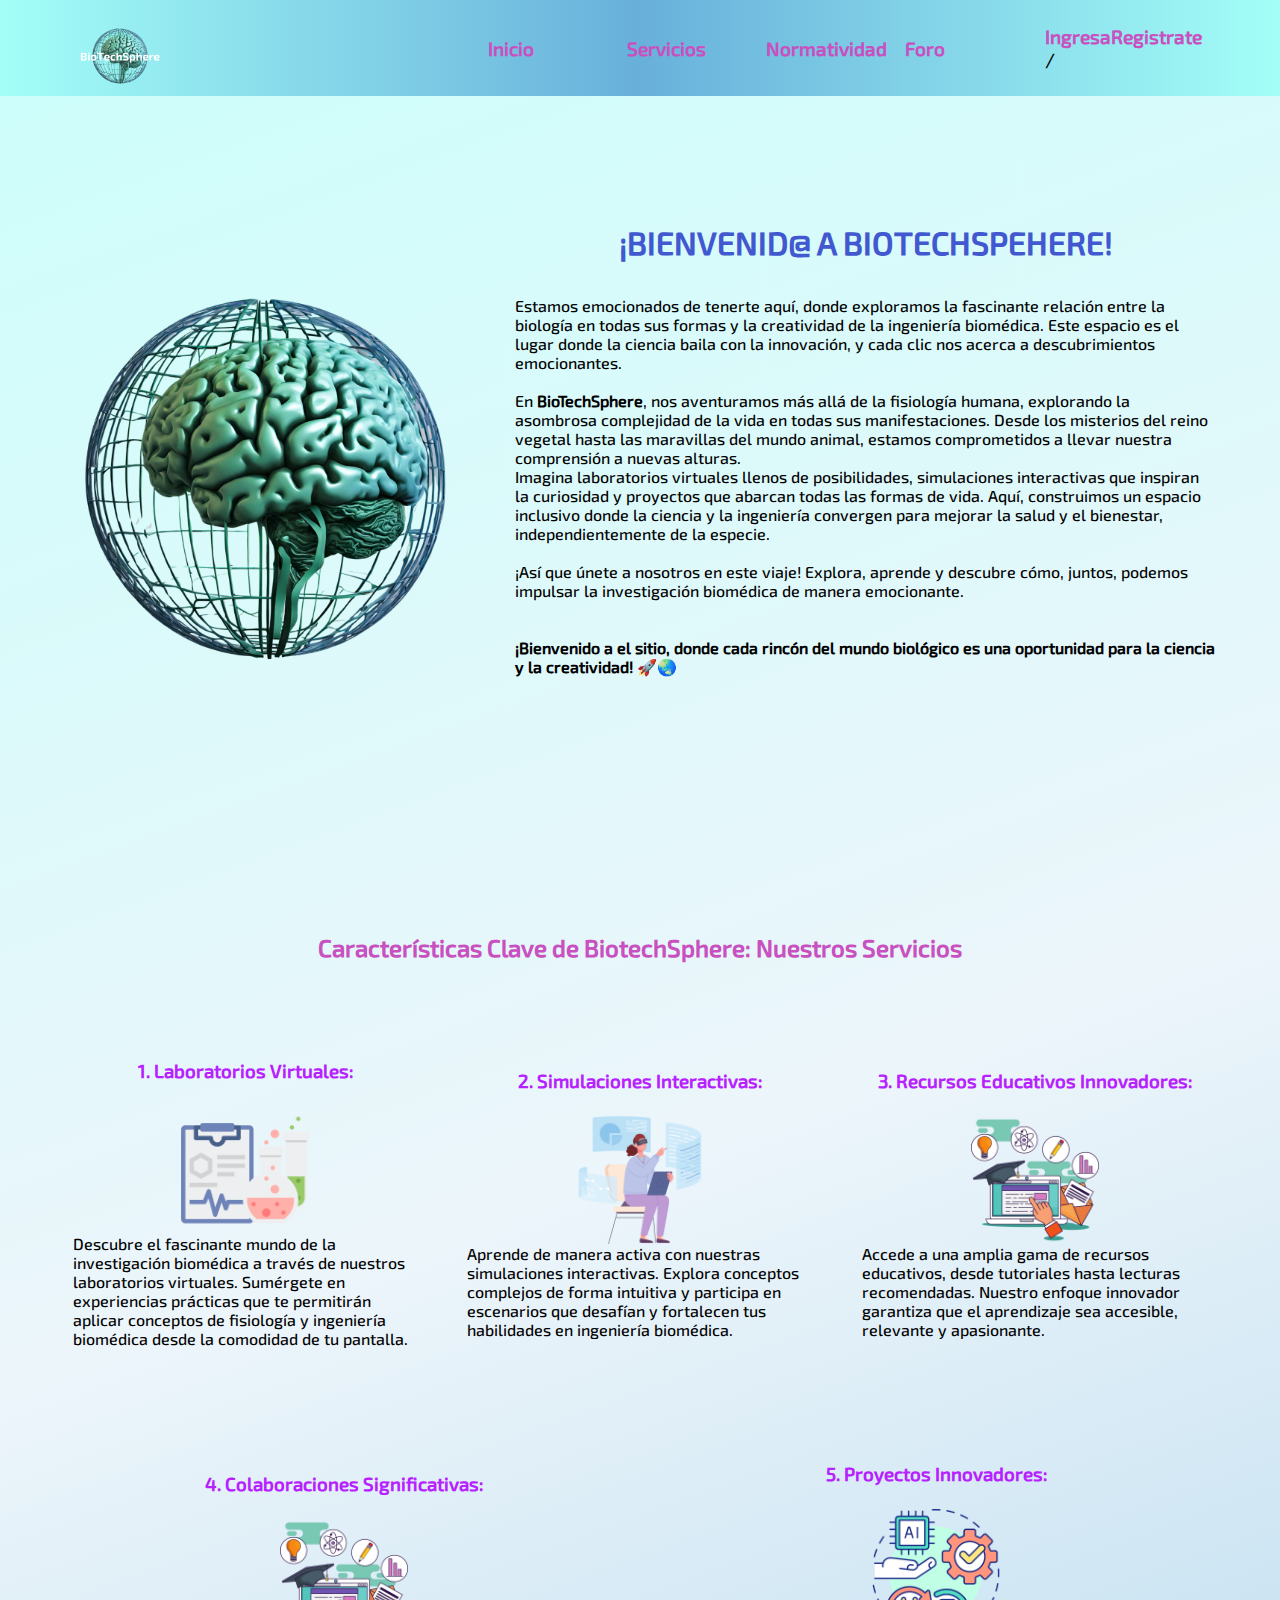
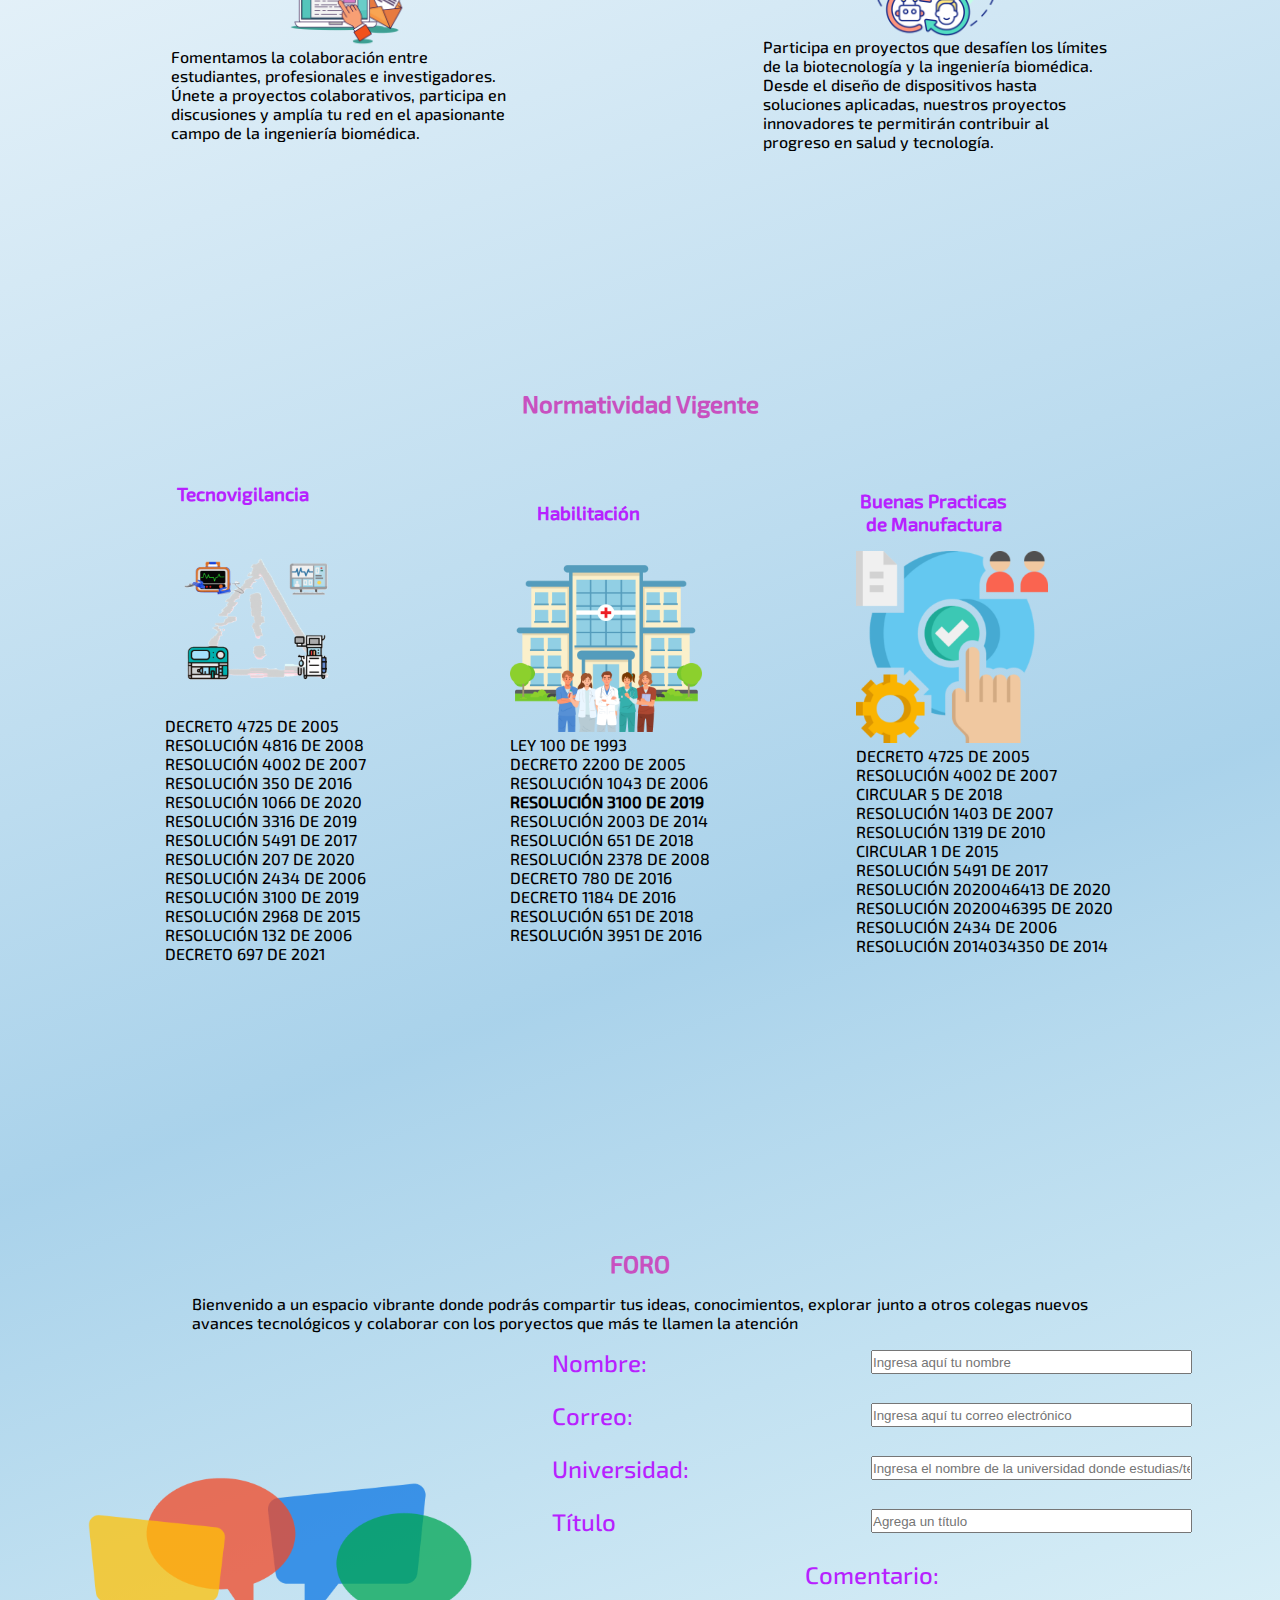
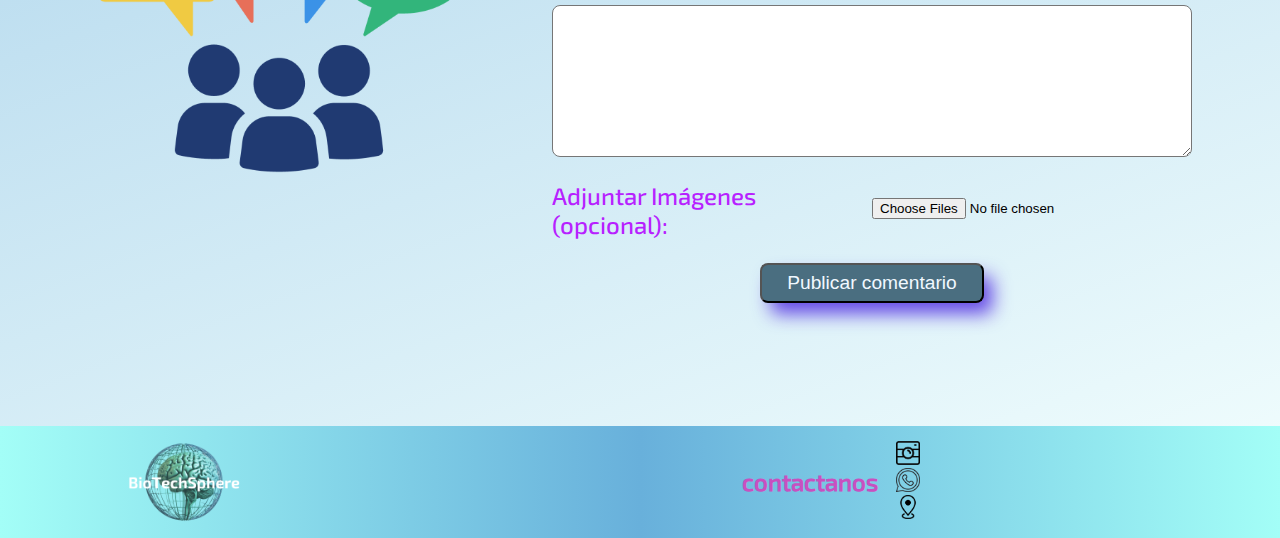
==== commit 9fd2276d: "ajuste unos detalles en las paginas de register y login" ====
--- a/index.html
+++ b/index.html
@@ -41,7 +41,7 @@
     </header>
 
     <main>
-        <section class="welcome-section" id="inicio">
+        <section class="welcome-section" id="inicio"> <!--Esta es mi sección de Hero o Portada-->
             <img class="official-logo" src="/assets/img/BiotechSphereLogo.png">
             <div class="welcome-content">
                 <h1> ¡BIENVENID@ A BIOTECHSPEHERE! </h1>
@@ -129,6 +129,7 @@
             </div>
         </section>
         <section class="normativity-section" id="normatividad">
+            <!--Esta sección es de información, en este caso es normatividad-->
             <h2>Normatividad Vigente</h2>
 
             <div class="norms-container">
@@ -204,6 +205,7 @@
 
         </section>
         <section class="forum-section" id="foro">
+            <!--Adicionalmente agregué un foro, donde va incluido el contacto con el usuario ya que este tipo de paginas lo requiere-->
             <h2>FORO</h2>
             <p> Bienvenido a un espacio vibrante donde podrás compartir tus ideas, conocimientos, explorar junto a otros
                 colegas nuevos avances tecnológicos y colaborar con los poryectos que más te llamen la atención </p>
@@ -216,6 +218,16 @@
                     <input class="username" type="text" id="username" name="username"
                         placeholder="Ingresa aquí tu nombre" required>
                 </div>
+                <div class="emailcontainer">
+                    <label for="email">Correo: </label>
+                    <input class="email" type="text" id="email" name="email"
+                        placeholder="Ingresa aquí tu correo electrónico" required>
+                </div>
+                <div class="universitycontainer">
+                    <label for="university">Universidad: </label>
+                    <input class="university" type="text" id="university" name="university"
+                        placeholder="Ingresa el nombre de la universidad donde estudias/te" required>
+                </div>
                 <div class="titlecontainer">
                     <label for="title">Título</label>
                     <input class="title" type="text" id="title" name="title" placeholder="Agrega un título" required>
@@ -237,7 +249,7 @@
 
     <footer>
         <img class="logo" src="/assets/img/Technocrat3.png" alt="Logo">
-        <div class="contact">
+        <div class="contact"> <!--la información de contacto y la localización con el mapa, se encuentra aquí-->
             <h2>contactanos</h2>
             <ul>
                 <li>
@@ -249,8 +261,8 @@
                             src="assets/img/whatsapp.png" alt=""></a>
                 </li>
                 <li>
-                    <a href="https://www.youtube.com/c/Nucbaok" target="_blank"><img class="network"
-                            src="assets/img/maps.png" alt=""></a>
+                    <a href="https://www.google.com/maps/@5.0539608,-75.4845921,3a,75y,45.31h,90t/data=!3m7!1e1!3m5!1ssCfKL9bU7RtUGnFeGnHGNA!2e0!6shttps:%2F%2Fstreetviewpixels-pa.googleapis.com%2Fv1%2Fthumbnail%3Fpanoid%3DsCfKL9bU7RtUGnFeGnHGNA%26cb_client%3Dmaps_sv.tactile.gps%26w%3D203%26h%3D100%26yaw%3D45.19595%26pitch%3D0%26thumbfov%3D100!7i16384!8i8192?entry=ttu"
+                        target="_blank"><img class="network" src="assets/img/maps.png" alt=""></a>
                 </li>
             </ul>
         </div>
--- a/assets/style.css
+++ b/assets/style.css
@@ -238,6 +238,8 @@
       font-size: x-large;
     }
     .namecontainer,
+    .emailcontainer,
+    .universitycontainer,
     .titlecontainer,
     .imagecontainer {
       display: flex;
@@ -246,6 +248,8 @@
 
       .username,
       .title,
+      .email,
+      .university,
       .imageupload {
         width: 100%;
         height: 1.5rem;
--- a/assets/mediaqueries.css
+++ b/assets/mediaqueries.css
@@ -173,6 +173,8 @@
         font-size: larger;
       }
       .namecontainer,
+      .emailcontainer,
+      .universitycontainer,
       .titlecontainer {
         display: flex;
         flex-direction: column;
@@ -181,6 +183,8 @@
         gap: 1rem;
 
         .username,
+        .email,
+        .university,
         .title {
           width: 100%;
           height: 1.5rem;
--- a/assets/animations.css
+++ b/assets/animations.css
@@ -1,6 +1,6 @@
 html {
   scroll-behavior: smooth;
-  scroll-padding-top: 73px;
+  scroll-padding-top: 5rem;
 }
 
 /* Animación opacidad */
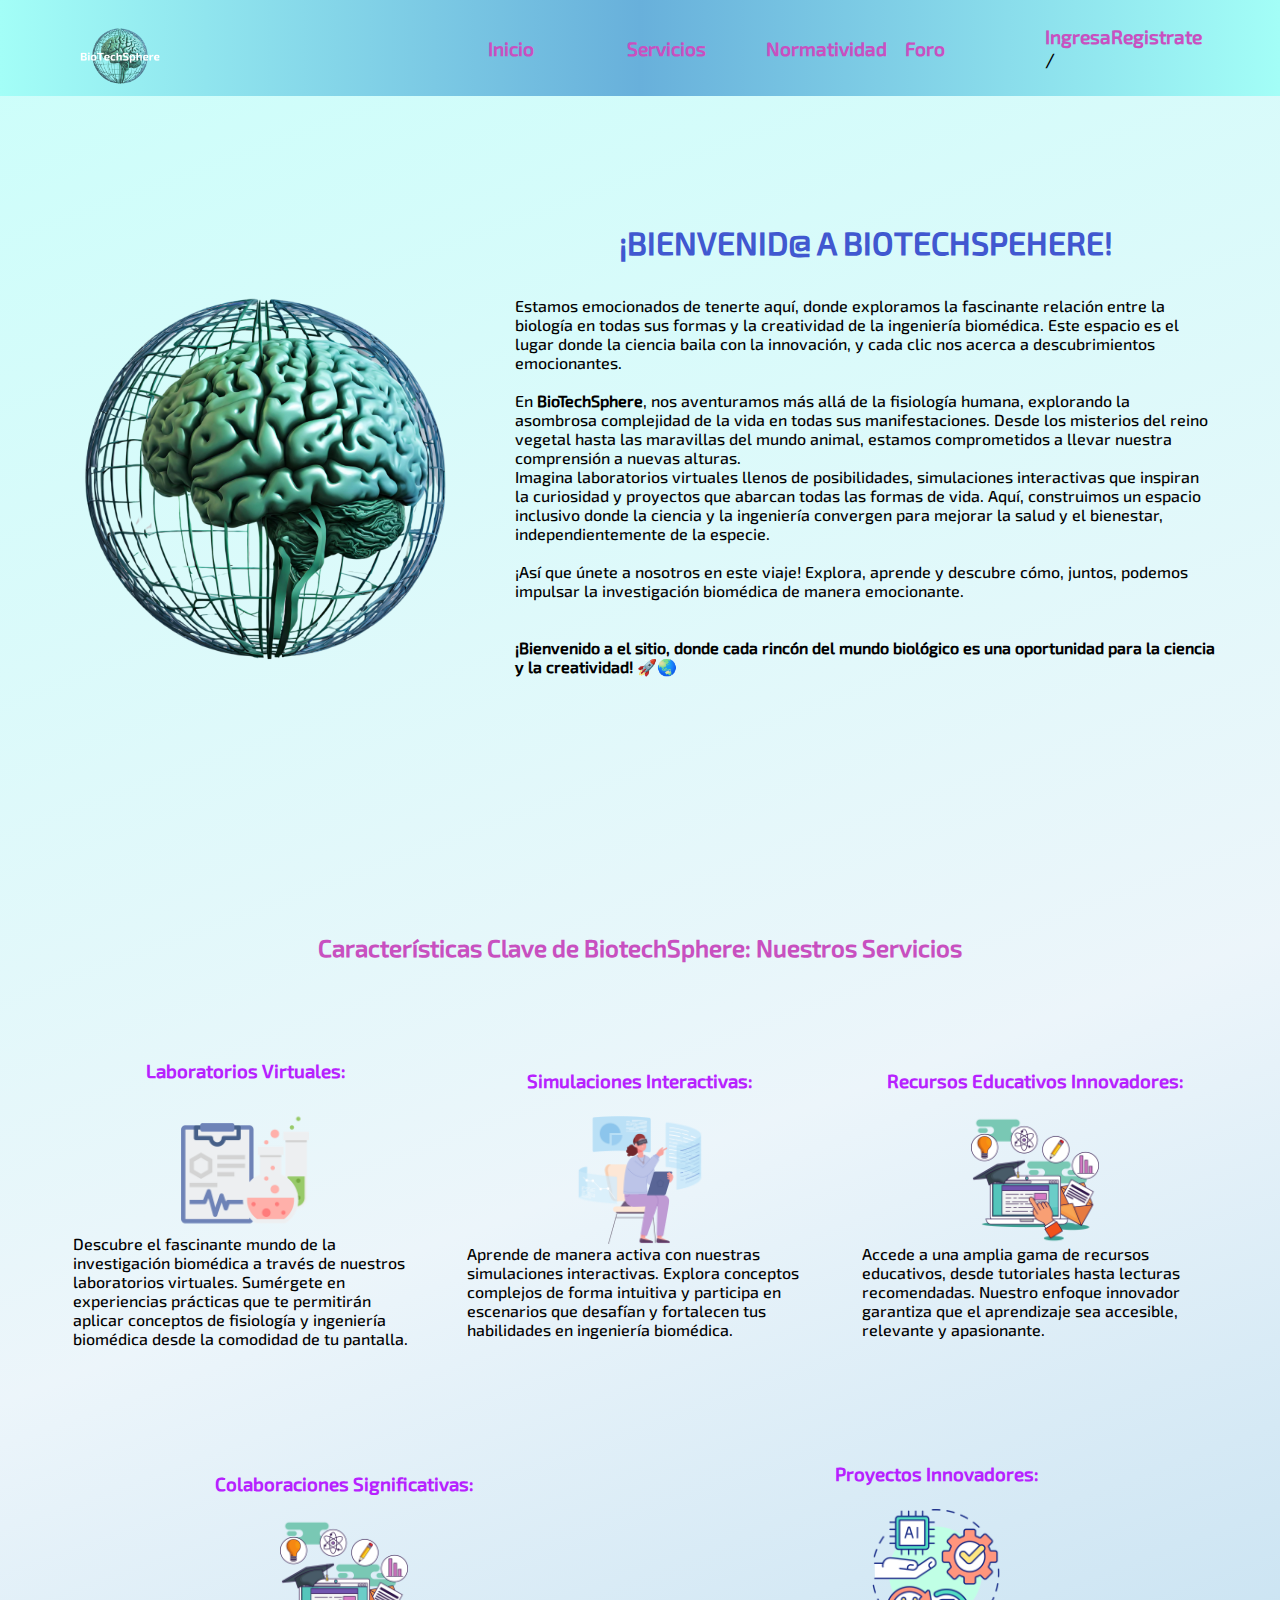
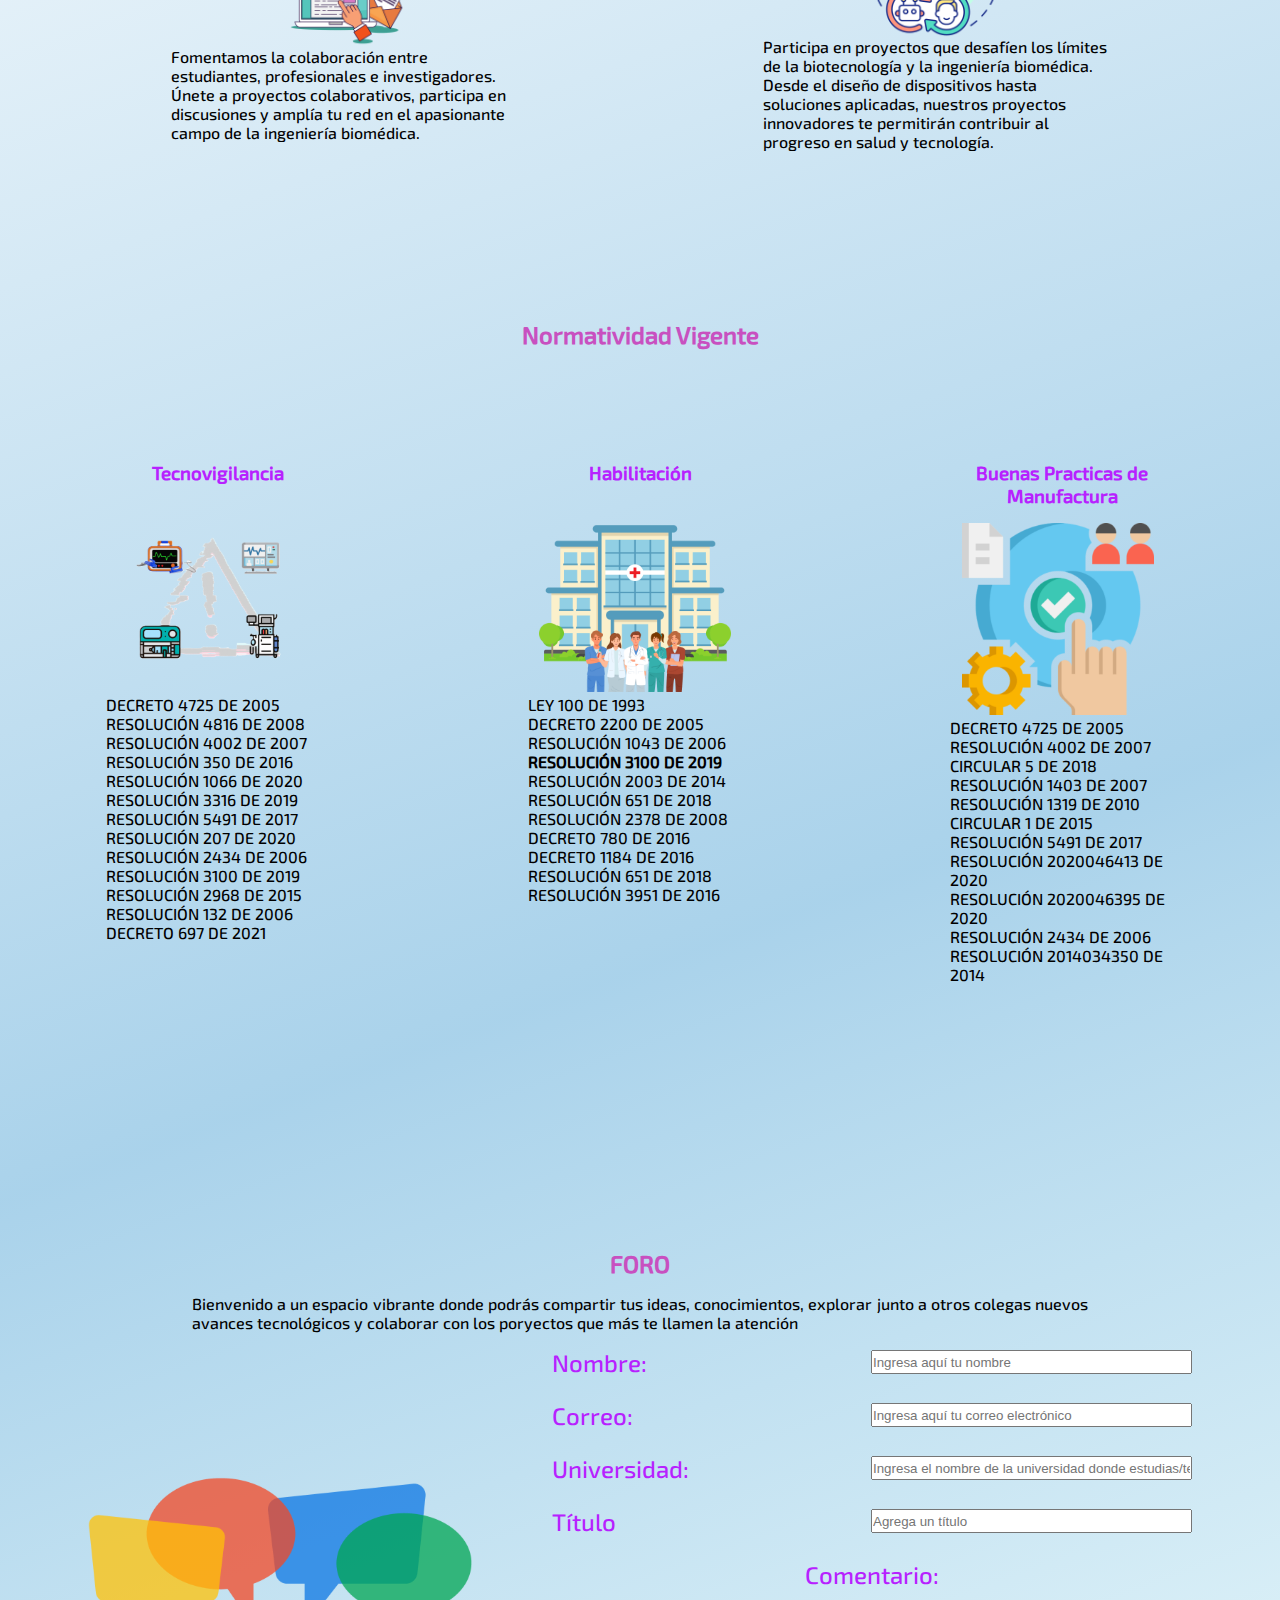
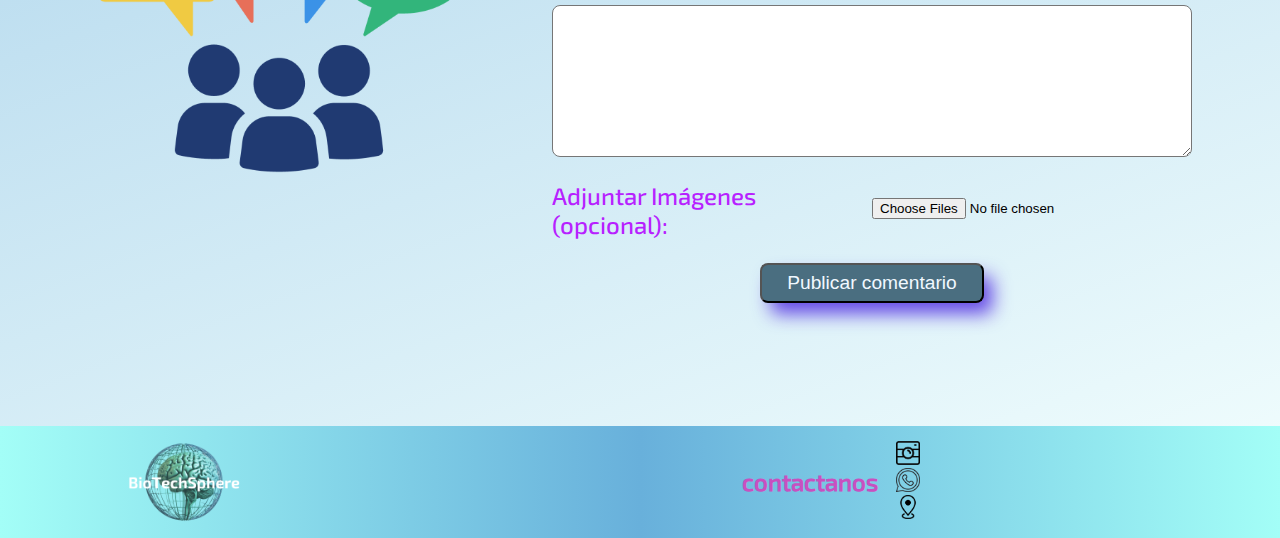
==== commit c124e246: "i modified some media queries" ====
--- a/index.html
+++ b/index.html
@@ -89,7 +89,7 @@
 
             <div class="feature">
 
-                <h3>1. Laboratorios Virtuales:</h3>
+                <h3>Laboratorios Virtuales:</h3>
                 <img src="/assets/img/virtualLabs.png" alt="lablogo">
                 <p>Descubre el fascinante mundo de la investigación biomédica a través de nuestros laboratorios
                     virtuales. Sumérgete en experiencias prácticas que te permitirán aplicar conceptos de fisiología y
@@ -97,7 +97,7 @@
             </div>
 
             <div class="feature">
-                <h3>2. Simulaciones Interactivas:</h3>
+                <h3>Simulaciones Interactivas:</h3>
                 <img src="/assets/img/interactiveSimulation.png" alt="">
                 <p>Aprende de manera activa con nuestras simulaciones interactivas. Explora conceptos complejos de forma
                     intuitiva y participa en escenarios que desafían y fortalecen tus habilidades en ingeniería
@@ -105,14 +105,14 @@
                 </p>
             </div>
             <div class="feature">
-                <h3>3. Recursos Educativos Innovadores:</h3>
+                <h3>Recursos Educativos Innovadores:</h3>
                 <img src="/assets/img/innovativeEducation.png" alt="">
                 <p>Accede a una amplia gama de recursos educativos, desde tutoriales hasta lecturas recomendadas.
                     Nuestro enfoque innovador garantiza que el aprendizaje sea accesible, relevante y apasionante.
                 </p>
             </div>
             <div class="feature">
-                <h3>4. Colaboraciones Significativas:</h3>
+                <h3>Colaboraciones Significativas:</h3>
                 <img src="/assets/img/innovativeEducation.png" alt="">
                 <p>Fomentamos la colaboración entre estudiantes, profesionales e investigadores. Únete a proyectos
                     colaborativos, participa en discusiones y amplía tu red en el apasionante campo de la ingeniería
@@ -120,7 +120,7 @@
                 </p>
             </div>
             <div class="feature">
-                <h3>5. Proyectos Innovadores:</h3>
+                <h3>Proyectos Innovadores:</h3>
                 <img src="/assets/img/innivativeProjects.png" alt="">
                 <p>Participa en proyectos que desafíen los límites de la biotecnología y la ingeniería biomédica. Desde
                     el diseño de dispositivos hasta soluciones aplicadas, nuestros proyectos innovadores te permitirán
--- a/assets/style.css
+++ b/assets/style.css
@@ -4,23 +4,24 @@
   font-weight: 200;
   font-style: normal;
 }
+
 * {
   margin: 0;
   padding: 0;
   box-sizing: border-box;
   width: 100%;
 }
+
 body {
   font-family: "Exo2", sans-serif;
   scroll-padding-top: 100vh;
   min-height: 100vh;
-  background: linear-gradient(
-    160deg,
-    #a3fef790,
-    #68b0db20,
-    #68b0db90,
-    #a3fef720
-  );
+  background: linear-gradient(160deg,
+      #a3fef790,
+      #68b0db20,
+      #68b0db90,
+      #a3fef720);
+
   main {
     place-content: center;
     align-items: center;
@@ -36,12 +37,15 @@
   color: #4158d0;
   text-align: center;
 }
+
 h2 {
   color: #c850c0;
 }
+
 h3 {
   color: #b721ff;
 }
+
 header {
   background: linear-gradient(to right, #a3fef7, #68b0db, #a3fef7);
   display: flex;
@@ -50,25 +54,30 @@
   width: 100%;
   height: 6rem;
 }
+
 .navbar {
   display: flex;
   gap: 1rem;
   padding: 1rem;
 }
+
 .navbar-logo {
   width: 5rem;
   height: 5rem;
   margin-left: 4rem;
 }
+
 #toggle-menu {
   display: none;
 }
+
 .bars-menu {
   display: none;
   position: absolute;
   flex-direction: column;
   gap: 0.5rem;
 }
+
 .bars-menu span {
   height: 0.25rem;
   width: 2rem;
@@ -82,14 +91,17 @@
   align-items: center;
   margin-right: 5%;
   margin-left: 25%;
+
   .login {
     display: flex;
   }
 }
+
 .link {
   color: #c850c0;
   text-decoration: none;
   font-weight: 800;
+
   &:hover {
     color: #b5fffc;
   }
@@ -100,6 +112,7 @@
   flex-direction: column;
   align-items: center;
 }
+
 .welcome-section {
   display: flex;
   justify-content: space-between;
@@ -114,11 +127,13 @@
     height: auto;
     margin-top: 5%;
   }
+
   .welcome-content {
     h1 {
       margin-bottom: 5%;
       top: 0;
     }
+
     .welcome-paragraph {
       width: auto;
       height: 35%;
@@ -153,6 +168,7 @@
       width: 8rem;
       margin: 0 auto;
     }
+
     h3 {
       text-align: center;
       margin-bottom: 1.5rem;
@@ -160,36 +176,31 @@
     }
   }
 }
+
 .normativity-section {
   flex-wrap: wrap;
-  justify-content: space-around;
+  margin: 0 auto;
   place-content: center;
+  align-items: center;
   min-height: 100vh;
-  max-width: 90%;
-  margin: 0 auto;
+  max-width: 100%;
   gap: 4rem;
 
   h2 {
     text-align: center;
   }
+
   .norms-container {
     display: flex;
-    align-items: center;
-    place-content: center;
-    justify-content: space-around;
-    width: 90%;
 
     .norm {
-      flex-direction: column;
-      place-content: center;
-      justify-content: center;
-      width: 25%;
       height: 100%;
 
       .normlogo {
         width: 12rem;
         height: 12rem;
       }
+
       .normlist {
         display: flex;
         flex-wrap: wrap;
@@ -198,12 +209,13 @@
 
       h3 {
         margin-bottom: 1rem;
-        width: 60%;
+        width: 100%;
         text-align: center;
       }
     }
   }
 }
+
 .forum-section {
   flex-wrap: wrap;
   min-height: 100vh;
@@ -213,6 +225,7 @@
   align-items: center;
   gap: 1rem;
   margin: 0 auto;
+
   p {
     text-align: justify;
     width: 70%;
@@ -233,10 +246,12 @@
     flex-direction: column;
     width: 50%;
     gap: 1.5rem;
+
     label {
       color: #b721ff;
       font-size: x-large;
     }
+
     .namecontainer,
     .emailcontainer,
     .universitycontainer,
@@ -255,6 +270,7 @@
         height: 1.5rem;
       }
     }
+
     .commentcontainer {
       display: flex;
       flex-direction: column;
@@ -262,12 +278,15 @@
       place-content: center;
       gap: 1rem;
       text-align: center;
+
       .comment {
         border-radius: 0.5rem;
       }
+
       width: 100%;
       margin: 0 auto;
     }
+
     .update {
       width: 35%;
       margin: 0 auto;
@@ -292,10 +311,12 @@
   width: 80%;
   gap: 2rem;
   padding: 0 15%;
+
   label {
     color: #b721ff;
     font-size: x-large;
   }
+
   img {
     width: 45%;
     margin: 0 auto;
@@ -305,10 +326,12 @@
     z-index: -1;
     opacity: 0.2;
   }
+
   h2 {
     text-align: center;
     margin-bottom: 10%;
   }
+
   .registercontainer {
     display: flex;
     flex-direction: column;
@@ -321,9 +344,11 @@
       flex-direction: column;
       align-items: center;
       gap: 1rem;
+
       .line {
         display: flex;
         gap: 1rem;
+
         .data {
           height: 2rem;
         }
@@ -342,11 +367,13 @@
         align-items: center;
       }
     }
+
     .allow-terms {
       display: flex;
       align-items: center;
       place-content: center;
     }
+
     .update {
       width: 35%;
       margin: 10% auto;
@@ -373,6 +400,7 @@
   gap: 2rem;
   padding: 0 15%;
   overflow: hidden;
+
   img {
     width: 45%;
     margin: 0 auto;
@@ -381,16 +409,20 @@
     z-index: -1;
     opacity: 0.2;
   }
+
   label {
     color: #b721ff;
     font-size: x-large;
   }
+
   h1 {
     margin-bottom: 10%;
   }
+
   h2 {
     text-align: center;
   }
+
   .logincontainer {
     display: flex;
     flex-direction: column;
@@ -403,9 +435,11 @@
       flex-direction: column;
       align-items: center;
       gap: 1rem;
+
       .line {
         display: flex;
         gap: 1rem;
+
         .data {
           height: 2rem;
         }
@@ -442,6 +476,7 @@
     width: 7rem;
     height: 7rem;
   }
+
   .contact {
     width: 50%;
     display: flex;
@@ -449,16 +484,18 @@
     padding: 0 10%;
     align-items: center;
     margin-left: 30%;
+
     ul {
       place-content: center;
       width: 100%;
 
       li {
         display: flex;
+
         .network {
           width: 1.5rem;
         }
       }
     }
   }
-}
+}--- a/assets/mediaqueries.css
+++ b/assets/mediaqueries.css
@@ -1,23 +1,27 @@
-@media (max-width: 992px) {
+@media (min-width: 553px) and (max-width: 992px) {
   @font-face {
     font-family: "Exo2";
     src: url("../assets/fonts/Exo_2/static/Exo2-Medium.ttf") format("truetype");
     font-weight: 200;
     font-style: normal;
   }
+
   * {
     margin: 0;
     padding: 0;
     box-sizing: border-box;
     width: 100%;
   }
+
   .navbar {
     display: flex;
     align-items: center;
   }
+
   #toggle-menu {
     display: none;
   }
+
   .navitems {
     flex-direction: column;
     position: absolute;
@@ -31,32 +35,40 @@
 
     border-radius: 0 0 1rem 1rem;
     display: none;
+
     .link {
       color: black;
       height: 1rem;
+
       &:hover {
         color: #4a6e80;
       }
     }
   }
+
   .bars-menu {
     display: flex;
-    left: 20rem;
-  }
+    left: 80%;
+  }
+
   .bars-menu span {
     height: 0.25rem;
     width: 2rem;
     background: black;
   }
 
-  #toggle-menu:checked ~ .navitems {
-    display: flex;
+  #toggle-menu:checked~.navitems {
+    display: flex;
+  }
+
+  main {
+    overflow-x: hidden;
   }
 
   .welcome-section {
     flex-direction: column;
     margin-bottom: 20%;
-    margin-top: 35%;
+    margin-top: 15%;
     max-width: 100%;
     gap: 5%;
 
@@ -64,9 +76,10 @@
       width: 15rem;
       height: auto;
     }
+
     .welcome-content {
       text-align: justify;
-      width: 18rem;
+      width: 80%;
     }
   }
 
@@ -75,6 +88,7 @@
 
     flex-direction: column;
     width: 100%;
+
     h2 {
       text-align: center;
     }
@@ -89,6 +103,7 @@
         width: 8rem;
         margin: 0 auto;
       }
+
       h3 {
         text-align: center;
         margin-bottom: 1.5rem;
@@ -98,35 +113,32 @@
       }
     }
   }
+
   .normativity-section {
-    display: flex;
-    flex-direction: column;
     width: 100%;
-    padding: 1rem;
+
     h2 {
       text-align: center;
     }
+
     .norms-container {
-      display: flex;
       flex-direction: column;
+      justify-content: center;
+      align-items: center;
+      gap: 4rem;
+      width: 15rem;
       margin: 0 auto;
-      gap: 4rem;
-      width: 100%;
+
       .norm {
-        flex-direction: column;
-        place-content: center;
-        width: 70%;
-        height: 100%;
 
         .normlogo {
-          width: 12rem;
-          height: 12rem;
-          margin: 10% auto;
-        }
+          margin: 0 10%;
+        }
+
         .normlist {
-          display: flex;
-          flex-wrap: wrap;
-          list-style: none;
+          width: 100%;
+          text-align: justify;
+          margin: 0 7%;
         }
 
         h3 {
@@ -138,6 +150,7 @@
       }
     }
   }
+
   .forum-section {
     flex-wrap: wrap;
     min-height: 100vh;
@@ -147,6 +160,7 @@
     align-items: center;
     gap: 1.5rem;
     margin: 0 auto;
+
     p {
       text-align: justify;
       width: 80%;
@@ -168,10 +182,12 @@
       padding: 1rem;
       margin-bottom: 10%;
       gap: 1rem;
+
       label {
         color: #4a6e80;
         font-size: larger;
       }
+
       .namecontainer,
       .emailcontainer,
       .universitycontainer,
@@ -190,21 +206,26 @@
           height: 1.5rem;
         }
       }
+
       .imagecontainer {
         display: flex;
         margin: 0 auto;
         gap: 2%;
       }
+
       .commentcontainer {
         display: flex;
         gap: 1rem;
         text-align: start;
+
         .comment {
           border-radius: 0.5rem;
         }
+
         width: 100%;
         margin: 0 auto;
       }
+
       .update {
         width: 60%;
         margin: 0 auto;
@@ -219,6 +240,7 @@
       }
     }
   }
+
   .register-section {
     display: flex;
     flex-direction: column;
@@ -227,6 +249,7 @@
     margin: 0 auto;
     width: 95%;
     padding: 35% 15%;
+
     img {
       width: 70%;
       margin: 15% auto;
@@ -235,10 +258,12 @@
       z-index: -1;
       opacity: 0.2;
     }
+
     label {
       color: #b721ff;
       font-size: x-large;
     }
+
     h2 {
       text-align: start;
       margin-bottom: 0.2rem;
@@ -257,15 +282,18 @@
         flex-direction: column;
         align-items: center;
         gap: 1rem;
+
         .line {
           display: flex;
           flex-direction: column;
           gap: 1rem;
+
           .data {
             height: 2rem;
           }
         }
       }
+
       .termscontainer {
         display: flex;
         flex-wrap: wrap;
@@ -278,11 +306,13 @@
           align-items: center;
         }
       }
+
       .allow-terms {
         display: flex;
         align-items: center;
         place-content: center;
       }
+
       .update {
         width: 50%;
         margin: 10% auto;
@@ -306,6 +336,7 @@
     margin: 0 auto;
     width: 95%;
     padding: 35% 15%;
+
     img {
       width: 55%;
       margin: 15% auto;
@@ -314,13 +345,16 @@
       z-index: -1;
       opacity: 0.2;
     }
+
     label {
       color: #b721ff;
       font-size: x-large;
     }
+
     h2 {
       text-align: center;
     }
+
     .logincontainer {
       display: flex;
       flex-direction: column;
@@ -334,6 +368,7 @@
         flex-direction: column;
         align-items: center;
         gap: 1rem;
+
         .line {
           display: flex;
           flex-direction: column;
@@ -370,6 +405,7 @@
       width: 7rem;
       height: 7rem;
     }
+
     .contact {
       width: 50%;
       flex-wrap: wrap;
@@ -377,6 +413,7 @@
       list-style: none;
       gap: 1rem;
       margin-left: 2%;
+
       ul {
         display: flex;
         place-content: center;
@@ -393,3 +430,786 @@
     }
   }
 }
+
+@media (min-width: 200px) and (max-width: 552px) {
+  @font-face {
+    font-family: "Exo2";
+    src: url("../assets/fonts/Exo_2/static/Exo2-Medium.ttf") format("truetype");
+    font-weight: 200;
+    font-style: normal;
+  }
+
+  .navbar {
+    display: flex;
+    align-items: center;
+    max-width: 100%;
+  }
+
+  .navbar-logo {
+    width: 5rem;
+    height: 5rem;
+    margin-left: 2rem;
+  }
+
+  #toggle-menu {
+    display: none;
+  }
+
+  .navitems {
+    flex-direction: column;
+    position: absolute;
+    z-index: 10;
+    top: 6rem;
+    right: 0.1%;
+    background: linear-gradient(0deg, #a3fef795, #68b0db, #68b0db, #a3fef795);
+    width: 90%;
+    padding: 1.25rem;
+    border-radius: 0 0 1rem 1rem;
+    display: none;
+
+    .link {
+      color: black;
+      height: 1rem;
+
+      &:hover {
+        color: #4a6e80;
+      }
+    }
+  }
+
+  .bars-menu {
+    display: flex;
+    left: 80%;
+  }
+
+  .bars-menu span {
+    height: 0.25rem;
+    width: 2rem;
+    background: black;
+  }
+
+  #toggle-menu:checked~.navitems {
+    display: flex;
+  }
+
+  main {
+    overflow-x: hidden;
+  }
+
+  .welcome-section {
+    flex-direction: column;
+    margin-bottom: 20%;
+    margin-top: 25%;
+    max-width: 100%;
+    gap: 5%;
+
+    .official-logo {
+      width: 15rem;
+      height: auto;
+    }
+
+    .welcome-content {
+      text-align: justify;
+      width: 18rem;
+    }
+  }
+
+  .features-section {
+    display: flex;
+    flex-direction: column;
+    margin: 3rem auto;
+    width: 100%;
+
+    h2 {
+      text-align: center;
+    }
+
+    .feature {
+      display: flex;
+      flex-direction: column;
+      margin: 0 auto;
+      width: 90%;
+
+      p {
+        text-align: justify;
+      }
+
+      img {
+        width: 8rem;
+        margin: 0 auto;
+      }
+
+      h3 {
+        text-align: center;
+        margin-bottom: 1.5rem;
+        padding: 10% 0;
+
+        color: #4a6e80;
+      }
+    }
+  }
+
+  .normativity-section {
+    width: 100%;
+    justify-content: center;
+
+    h2 {
+      text-align: center;
+    }
+
+    .norms-container {
+      flex-direction: column;
+      align-items: center;
+      gap: 4rem;
+      width: 14rem;
+
+
+
+      .norm {
+
+        .normlogo {
+          width: 13rem;
+          height: 13rem;
+          margin: 0 5%;
+
+        }
+
+        .normlist {
+          display: flex;
+          list-style: none;
+          text-align: justify;
+          margin: 0 5%;
+        }
+
+        h3 {
+          margin-bottom: 0.8rem;
+          text-align: center;
+          color: #4a6e80;
+        }
+      }
+    }
+  }
+
+  .forum-section {
+    flex-wrap: wrap;
+    min-height: 100vh;
+    width: 100%;
+    justify-content: space-around;
+    place-content: center;
+    align-items: center;
+    gap: 1.5rem;
+    margin: 0 auto;
+
+    p {
+      text-align: justify;
+      width: 80%;
+    }
+
+    img {
+      width: 40%;
+      height: auto;
+    }
+
+    h2 {
+      text-align: center;
+    }
+
+    .forum-container {
+      display: flex;
+      flex-direction: column;
+      width: 80%;
+      padding: 1rem;
+      margin-bottom: 10%;
+      gap: 1rem;
+
+      label {
+        color: #4a6e80;
+        font-size: larger;
+      }
+
+      .namecontainer,
+      .emailcontainer,
+      .universitycontainer,
+      .titlecontainer {
+        display: flex;
+        flex-direction: column;
+        width: 100%;
+        align-items: center;
+        gap: 1rem;
+
+        .username,
+        .email,
+        .university,
+        .title {
+          width: 100%;
+          height: 1.5rem;
+        }
+      }
+
+      .imagecontainer {
+        display: flex;
+        margin: 0 auto;
+        gap: 2%;
+      }
+
+      .commentcontainer {
+        display: flex;
+        gap: 1rem;
+        text-align: start;
+
+        .comment {
+          border-radius: 0.5rem;
+        }
+
+        width: 100%;
+        margin: 0 auto;
+      }
+
+      .update {
+        width: 60%;
+        margin: 0 auto;
+        height: 3rem;
+        border-radius: 0.5rem;
+        background-color: #4a6e80;
+        box-shadow: 0.6rem 0.75rem 1.125rem -0.07rem rgba(61, 18, 222, 0.74);
+        -webkit-box-shadow: 0.6rem 0.75rem 18px -0.07rem rgba(61, 18, 222, 0.74);
+        -moz-box-shadow: 0.6rem 0.75rem 1.125rem -0.07rem rgba(61, 18, 222, 0.74);
+        color: aliceblue;
+        font-size: larger;
+      }
+    }
+  }
+
+  .register-section {
+    display: flex;
+    flex-direction: column;
+    place-content: center;
+    justify-content: center;
+    margin: 0 auto;
+    width: 95%;
+    padding: 35% 15%;
+
+    img {
+      width: 70%;
+      margin: 15% auto;
+      top: 20%;
+      position: fixed;
+      z-index: -1;
+      opacity: 0.2;
+    }
+
+    label {
+      color: #b721ff;
+      font-size: x-large;
+    }
+
+    h2 {
+      text-align: start;
+      margin-bottom: 0.2rem;
+    }
+
+    .registercontainer {
+      display: flex;
+      flex-direction: column;
+      justify-content: space-between;
+      place-content: center;
+      gap: 2rem;
+      margin-top: 10%;
+
+      .datacontainer {
+        display: flex;
+        flex-direction: column;
+        align-items: center;
+        gap: 1rem;
+
+        .line {
+          display: flex;
+          flex-direction: column;
+          gap: 1rem;
+
+          .data {
+            height: 2rem;
+          }
+        }
+      }
+
+      .termscontainer {
+        display: flex;
+        flex-wrap: wrap;
+        gap: 1rem;
+        align-items: center;
+
+        .checkbox-options {
+          display: flex;
+          height: 2rem;
+          align-items: center;
+        }
+      }
+
+      .allow-terms {
+        display: flex;
+        align-items: center;
+        place-content: center;
+      }
+
+      .update {
+        width: 50%;
+        margin: 10% auto;
+        height: 2.5rem;
+        border-radius: 0.5rem;
+        background-color: #4a6e80;
+        box-shadow: 0.6rem 0.75rem 1.125rem -0.07rem rgba(61, 18, 222, 0.74);
+        -webkit-box-shadow: 0.6rem 0.75rem 18px -0.07rem rgba(61, 18, 222, 0.74);
+        -moz-box-shadow: 0.6rem 0.75rem 1.125rem -0.07rem rgba(61, 18, 222, 0.74);
+        color: aliceblue;
+        font-size: larger;
+      }
+    }
+  }
+
+  .login-section {
+    display: flex;
+    flex-direction: column;
+    place-content: center;
+    justify-content: center;
+    margin: 0 auto;
+    width: 95%;
+    padding: 35% 15%;
+
+    img {
+      width: 55%;
+      margin: 15% auto;
+      top: 20%;
+      position: fixed;
+      z-index: -1;
+      opacity: 0.2;
+    }
+
+    label {
+      color: #b721ff;
+      font-size: x-large;
+    }
+
+    h2 {
+      text-align: center;
+    }
+
+    .logincontainer {
+      display: flex;
+      flex-direction: column;
+      justify-content: space-between;
+      place-content: center;
+      gap: 2rem;
+      margin-top: 10%;
+
+      .datacontainer {
+        display: flex;
+        flex-direction: column;
+        align-items: center;
+        gap: 1rem;
+
+        .line {
+          display: flex;
+          flex-direction: column;
+          gap: 1rem;
+        }
+      }
+
+      .update {
+        width: 50%;
+        margin: 10% auto;
+        height: 2.5rem;
+        border-radius: 0.5rem;
+        background-color: #4a6e80;
+        box-shadow: 0.6rem 0.75rem 1.125rem -0.07rem rgba(61, 18, 222, 0.74);
+        -webkit-box-shadow: 0.6rem 0.75rem 18px -0.07rem rgba(61, 18, 222, 0.74);
+        -moz-box-shadow: 0.6rem 0.75rem 1.125rem -0.07rem rgba(61, 18, 222, 0.74);
+        color: aliceblue;
+        font-size: larger;
+      }
+    }
+  }
+
+  footer {
+    display: flex;
+    max-width: 100%;
+    background: linear-gradient(to right, #a3fef7, #68b0db, #a3fef7);
+    place-content: center;
+    justify-content: space-between;
+
+    padding: 0 8%;
+
+
+    .logo {
+      width: 5rem;
+      height: 5rem;
+    }
+
+    .contact {
+      width: 65%;
+      flex-wrap: wrap;
+      display: flex;
+      list-style: none;
+      gap: 1rem;
+      margin-left: 2%;
+
+      ul {
+        display: flex;
+        place-content: center;
+        width: 100%;
+        gap: 1rem;
+        margin: 0 20%;
+
+        li {
+          .network {
+            width: 1.5rem;
+          }
+        }
+      }
+    }
+  }
+}
+
+@media (min-width: 993px) {
+  @font-face {
+    font-family: "Exo2";
+    src: url("../assets/fonts/Exo_2/static/Exo2-Medium.ttf") format("truetype");
+    font-weight: 200;
+    font-style: normal;
+  }
+
+  * {
+    margin: 0;
+    padding: 0;
+    box-sizing: border-box;
+    width: 100%;
+  }
+
+  body {
+    font-family: "Exo2", sans-serif;
+    scroll-padding-top: 100vh;
+    min-height: 100vh;
+    background: linear-gradient(160deg,
+        #a3fef790,
+        #68b0db20,
+        #68b0db90,
+        #a3fef720);
+
+    main {
+      place-content: center;
+      align-items: center;
+      justify-content: center;
+    }
+  }
+
+  section {
+    display: flex;
+  }
+
+  h1 {
+    color: #4158d0;
+    text-align: center;
+  }
+
+  h2 {
+    color: #c850c0;
+  }
+
+  h3 {
+    color: #b721ff;
+  }
+
+  header {
+    background: linear-gradient(to right, #a3fef7, #68b0db, #a3fef7);
+    display: flex;
+    justify-content: space-between;
+    position: fixed;
+    width: 100%;
+    height: 6rem;
+  }
+
+  .navbar {
+    display: flex;
+    gap: 1rem;
+    padding: 1rem;
+  }
+
+  .navbar-logo {
+    width: 5rem;
+    height: 5rem;
+    margin-left: 4rem;
+  }
+
+  #toggle-menu {
+    display: none;
+  }
+
+  .bars-menu {
+    display: none;
+    position: absolute;
+    flex-direction: column;
+    gap: 0.5rem;
+  }
+
+  .bars-menu span {
+    height: 0.25rem;
+    width: 2rem;
+    background: black;
+  }
+
+  .navitems {
+    display: flex;
+    list-style: none;
+    font-size: larger;
+    align-items: center;
+    margin-right: 5%;
+    margin-left: 25%;
+
+    .login {
+      display: flex;
+    }
+  }
+
+  .link {
+    color: #c850c0;
+    text-decoration: none;
+    font-weight: 800;
+
+    &:hover {
+      color: #b5fffc;
+    }
+  }
+
+  main {
+    display: flex;
+    flex-direction: column;
+    align-items: center;
+  }
+
+  .welcome-section {
+    display: flex;
+    justify-content: space-between;
+    min-height: 100vh;
+    align-items: center;
+    place-content: center;
+    max-width: 90%;
+    gap: 3rem;
+
+    .official-logo {
+      width: 40%;
+      height: auto;
+      margin-top: 5%;
+    }
+
+    .welcome-content {
+      h1 {
+        margin-bottom: 5%;
+        top: 0;
+      }
+
+      .welcome-paragraph {
+        width: auto;
+        height: 35%;
+      }
+    }
+  }
+
+  .features-section {
+    flex-wrap: wrap;
+    justify-content: space-around;
+    min-height: 100vh;
+    align-items: center;
+    max-width: 90%;
+    gap: 2rem;
+    margin: 0 auto;
+    margin-bottom: 2%;
+
+    h2 {
+      text-align: center;
+    }
+
+    .feature {
+      display: flex;
+      flex-direction: column;
+      overflow: hidden;
+      width: 30%;
+      margin-bottom: 1rem;
+      height: 20%;
+      place-content: center;
+
+      img {
+        width: 8rem;
+        margin: 0 auto;
+      }
+
+      h3 {
+        text-align: center;
+        margin-bottom: 1.5rem;
+        width: 100%;
+      }
+    }
+  }
+
+  .normativity-section {
+
+    h2 {
+      text-align: center;
+    }
+
+    .norms-container {
+      place-content: center;
+      gap: 8%;
+
+      .norm {
+        height: 100%;
+        width: 20rem;
+        justify-items: center;
+        padding: 3rem;
+
+        .normlogo {
+          width: 12rem;
+          height: 12rem;
+          margin: 0 5%;
+        }
+
+        .normlist {
+          display: flex;
+          flex-wrap: wrap;
+          list-style: none;
+          width: 100%;
+        }
+
+        h3 {
+          margin-bottom: 1rem;
+          width: 100%;
+          text-align: center;
+        }
+      }
+    }
+  }
+
+  .forum-section {
+    flex-wrap: wrap;
+    min-height: 100vh;
+    width: 100%;
+    justify-content: space-around;
+    place-content: center;
+    align-items: center;
+    gap: 1rem;
+    margin: 0 auto;
+
+    p {
+      text-align: justify;
+      width: 70%;
+    }
+
+    img {
+      width: 30%;
+      height: auto;
+      margin-right: 5%;
+    }
+
+    h2 {
+      text-align: center;
+    }
+
+    .forum-container {
+      display: flex;
+      flex-direction: column;
+      width: 50%;
+      gap: 1.5rem;
+
+      label {
+        color: #b721ff;
+        font-size: x-large;
+      }
+
+      .namecontainer,
+      .emailcontainer,
+      .universitycontainer,
+      .titlecontainer,
+      .imagecontainer {
+        display: flex;
+        width: 100%;
+        align-items: center;
+
+        .username,
+        .title,
+        .email,
+        .university,
+        .imageupload {
+          width: 100%;
+          height: 1.5rem;
+        }
+      }
+
+      .commentcontainer {
+        display: flex;
+        flex-direction: column;
+        justify-content: center;
+        place-content: center;
+        gap: 1rem;
+        text-align: center;
+
+        .comment {
+          border-radius: 0.5rem;
+        }
+
+        width: 100%;
+        margin: 0 auto;
+      }
+
+      .update {
+        width: 35%;
+        margin: 0 auto;
+        height: 2.5rem;
+        border-radius: 0.5rem;
+        background-color: #4a6e80;
+        box-shadow: 0.6rem 0.75rem 1.125rem -0.07rem rgba(61, 18, 222, 0.74);
+        -webkit-box-shadow: 0.6rem 0.75rem 18px -0.07rem rgba(61, 18, 222, 0.74);
+        -moz-box-shadow: 0.6rem 0.75rem 1.125rem -0.07rem rgba(61, 18, 222, 0.74);
+        color: aliceblue;
+        font-size: larger;
+      }
+    }
+  }
+
+  footer {
+    display: flex;
+    max-width: 100%;
+    background: linear-gradient(to right, #a3fef7, #68b0db, #a3fef7);
+    place-content: center;
+    justify-content: space-between;
+    align-items: center;
+    overflow: hidden;
+    padding: 0 10%;
+    gap: 1rem;
+
+    .logo {
+      width: 7rem;
+      height: 7rem;
+    }
+
+    .contact {
+      width: 50%;
+      display: flex;
+      list-style: none;
+      padding: 0 10%;
+      align-items: center;
+      margin-left: 30%;
+
+      ul {
+        place-content: center;
+        width: 100%;
+
+        li {
+          display: flex;
+
+          .network {
+            width: 1.5rem;
+          }
+        }
+      }
+    }
+  }
+}